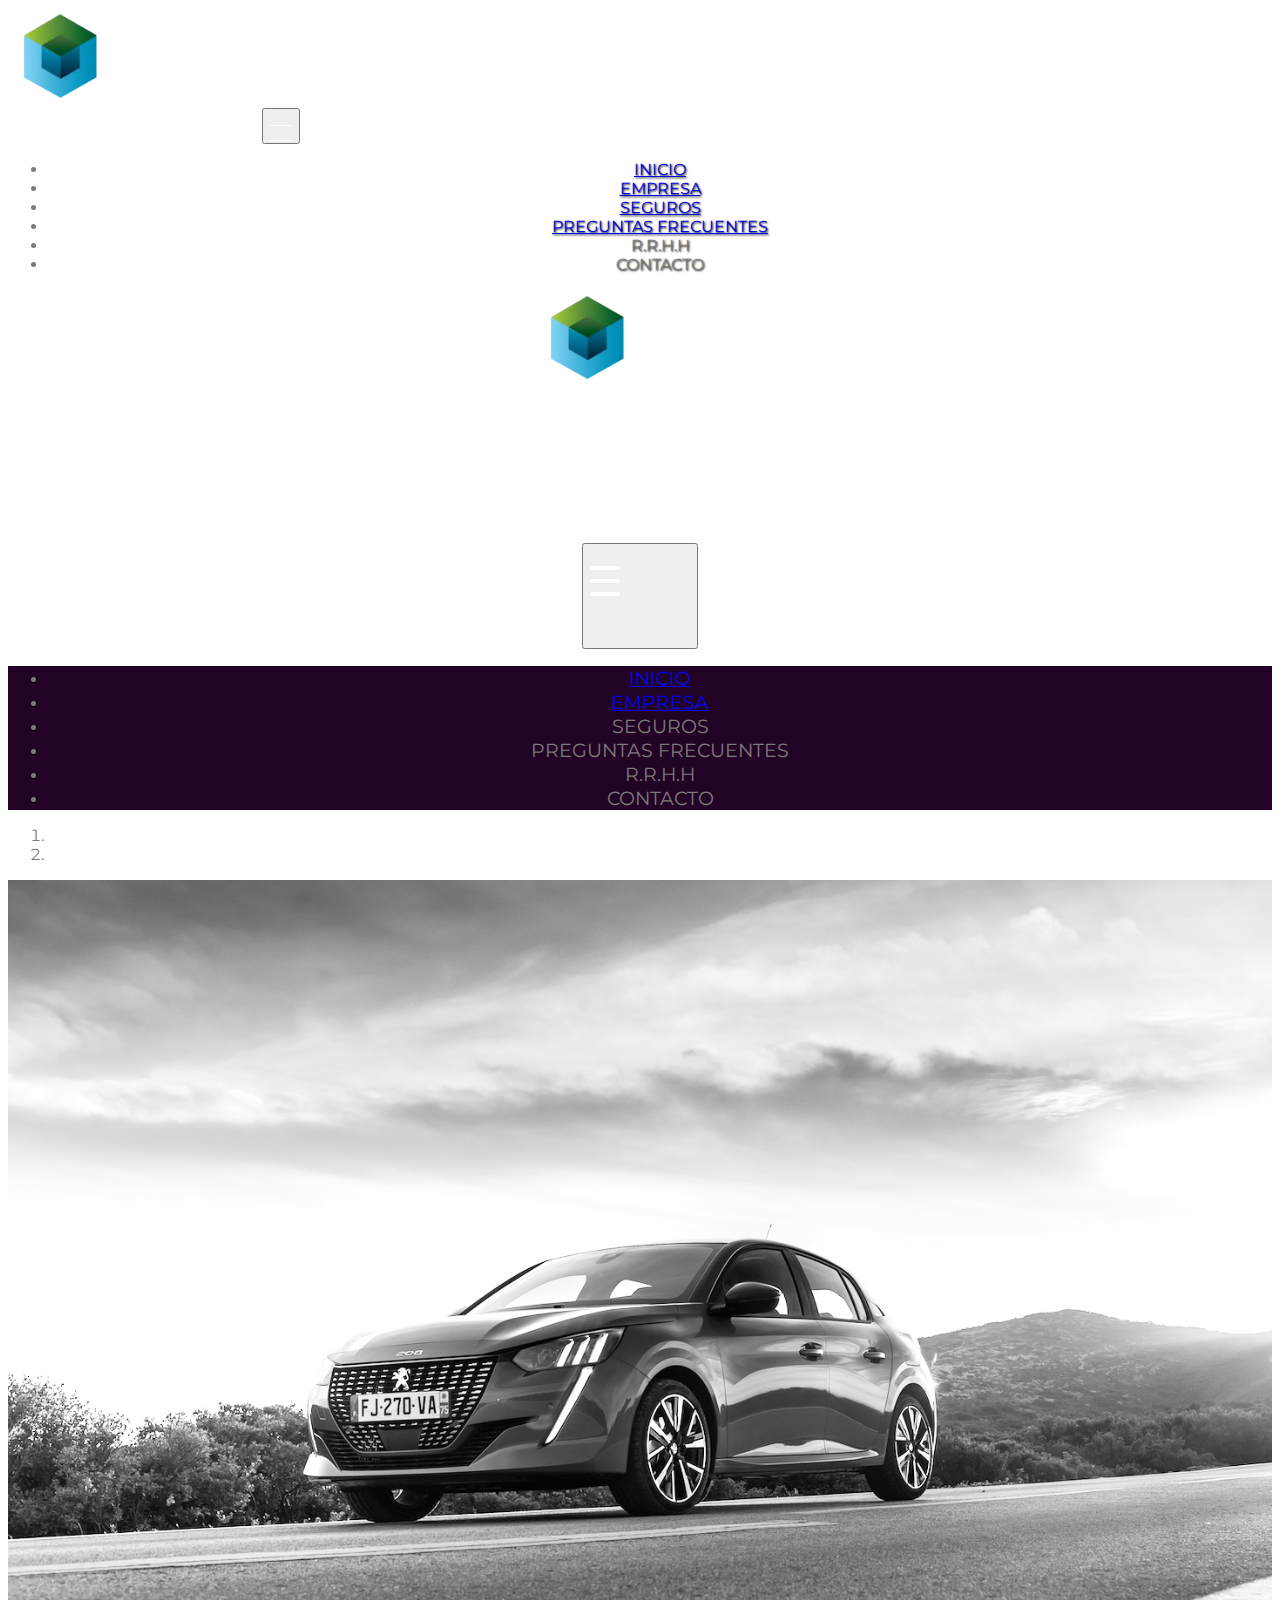
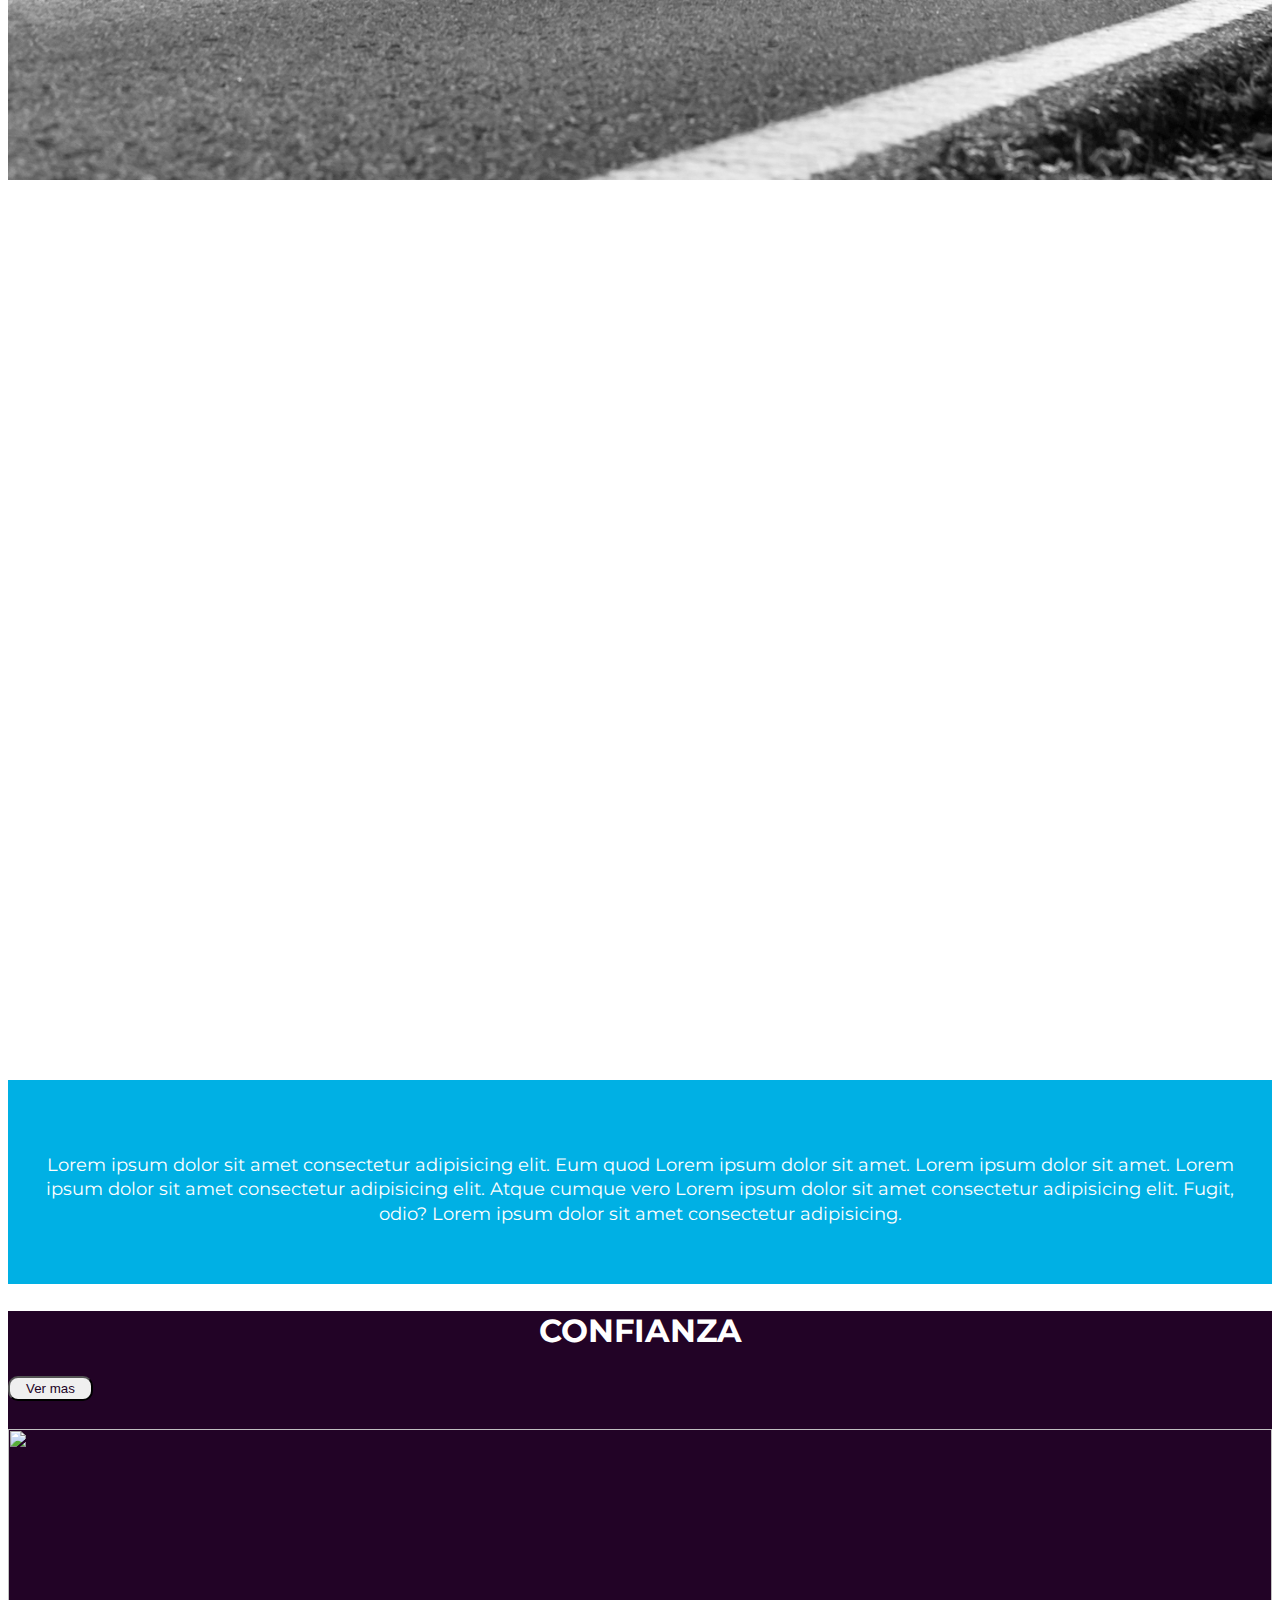
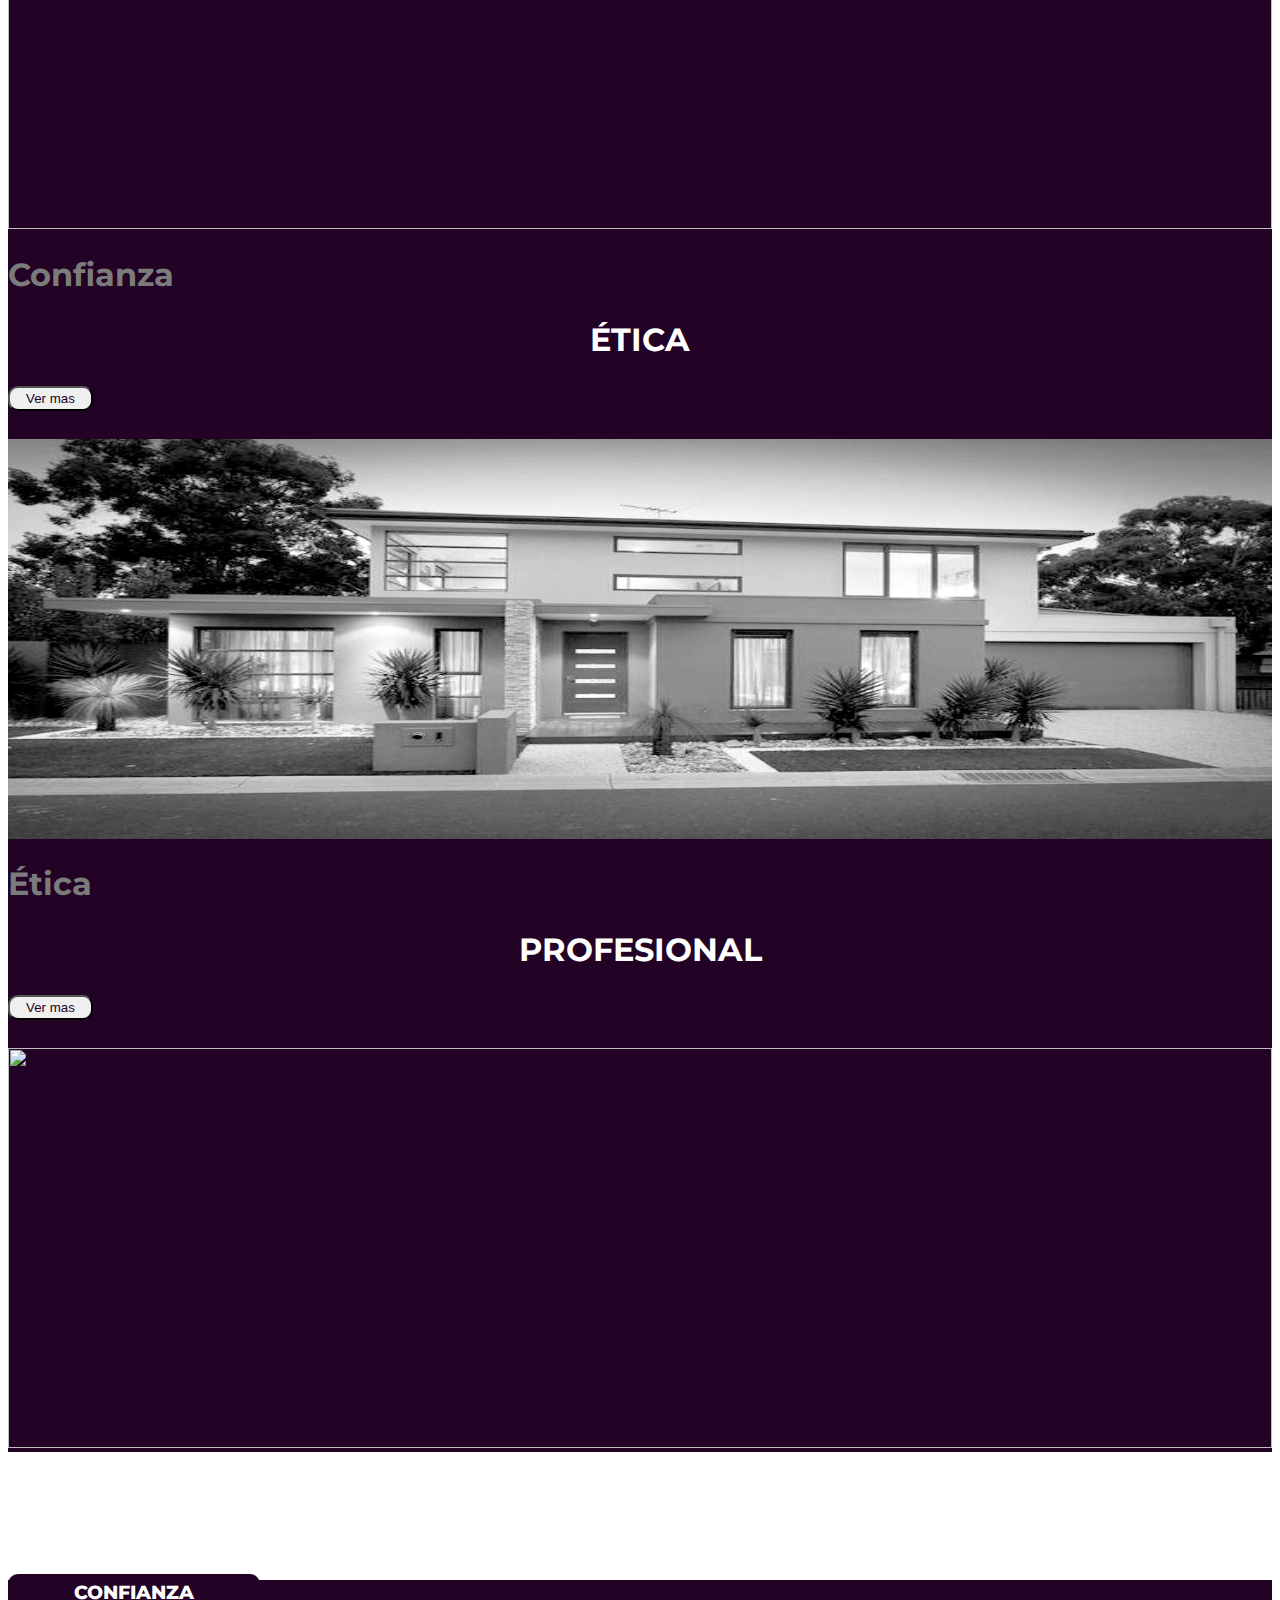
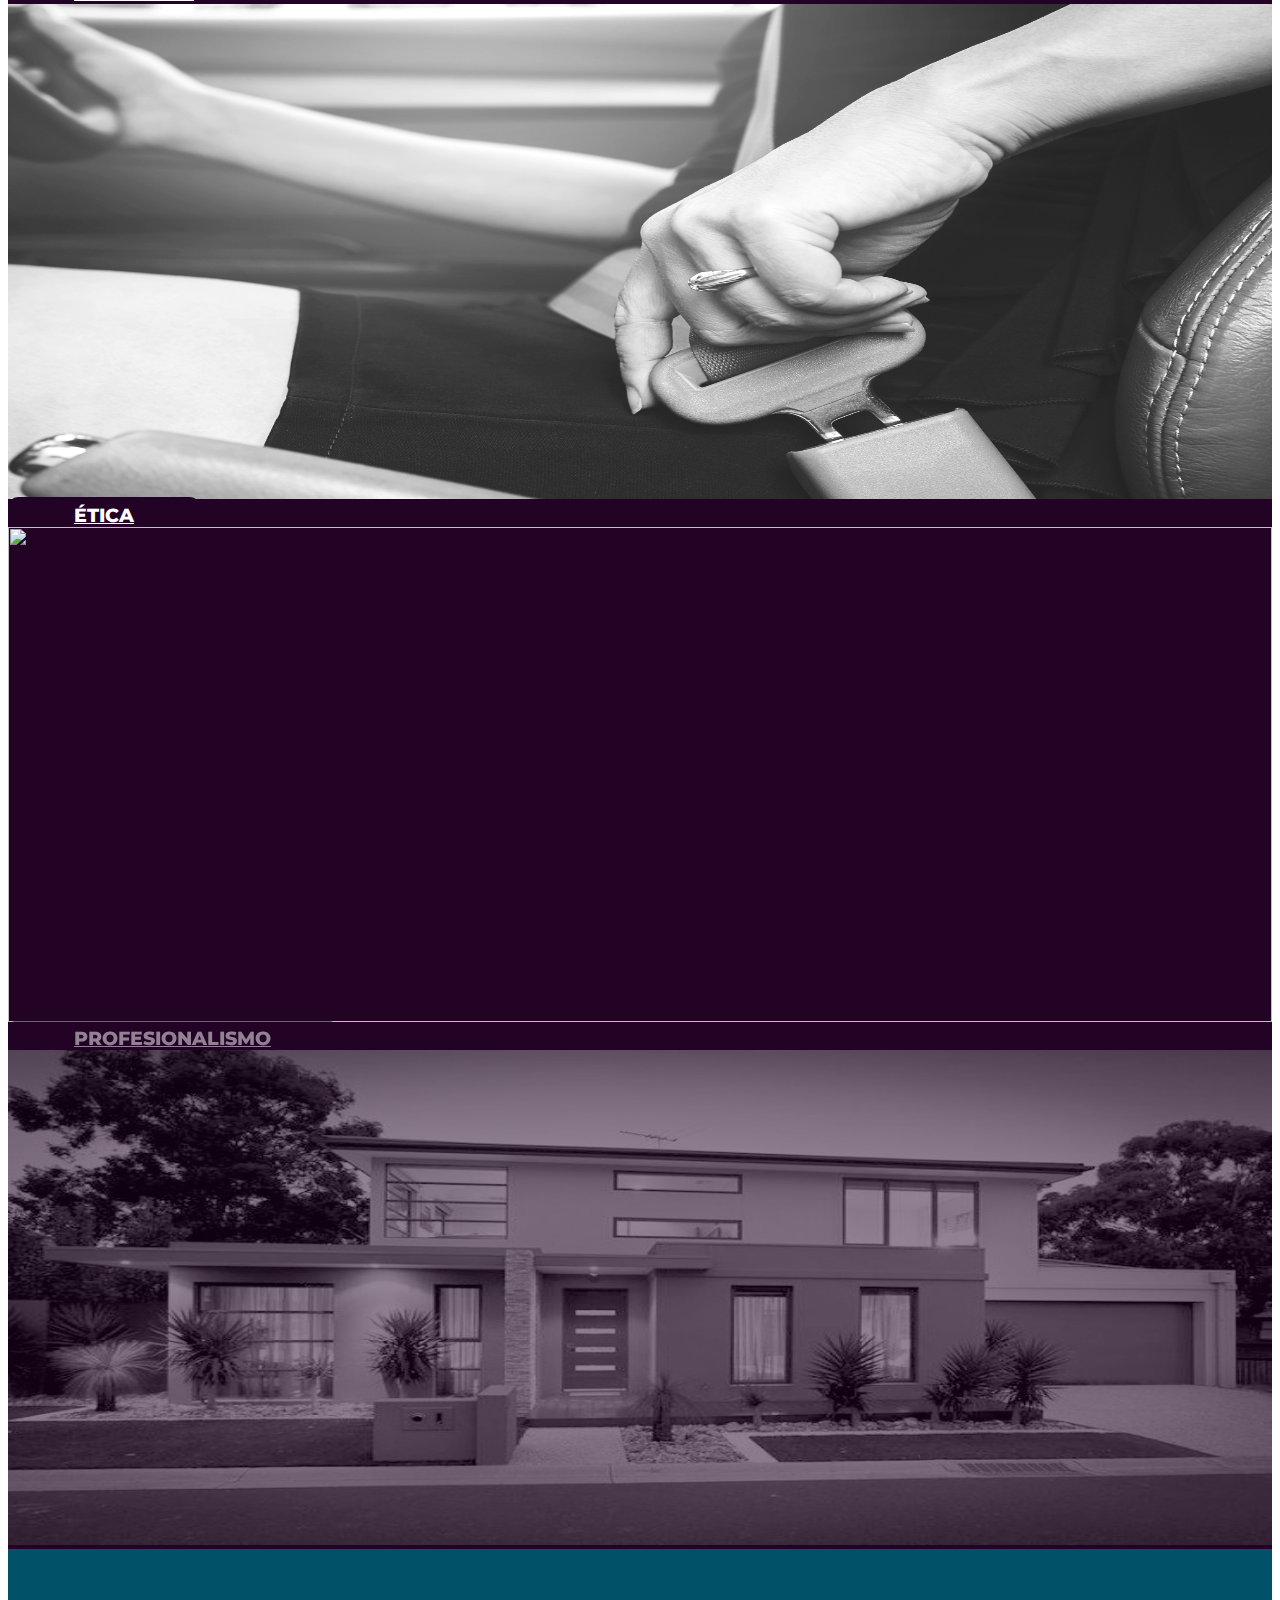
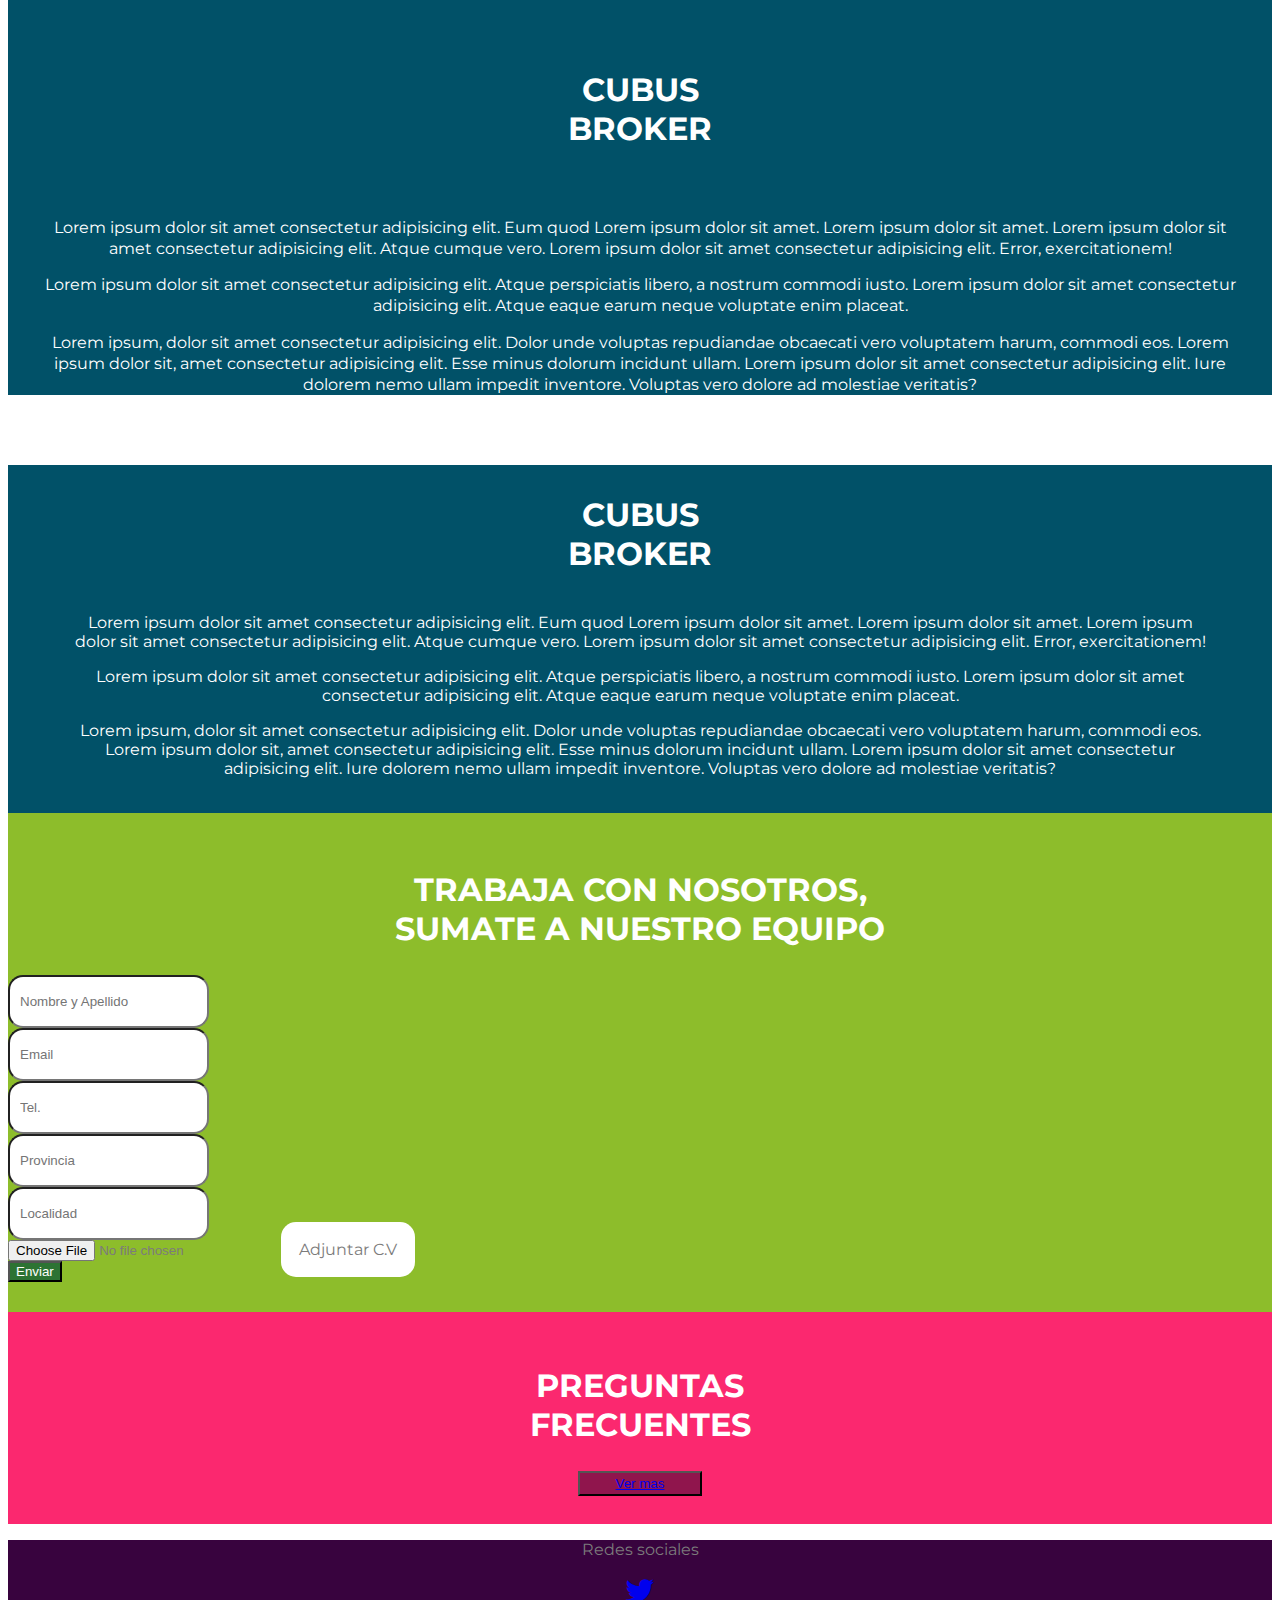
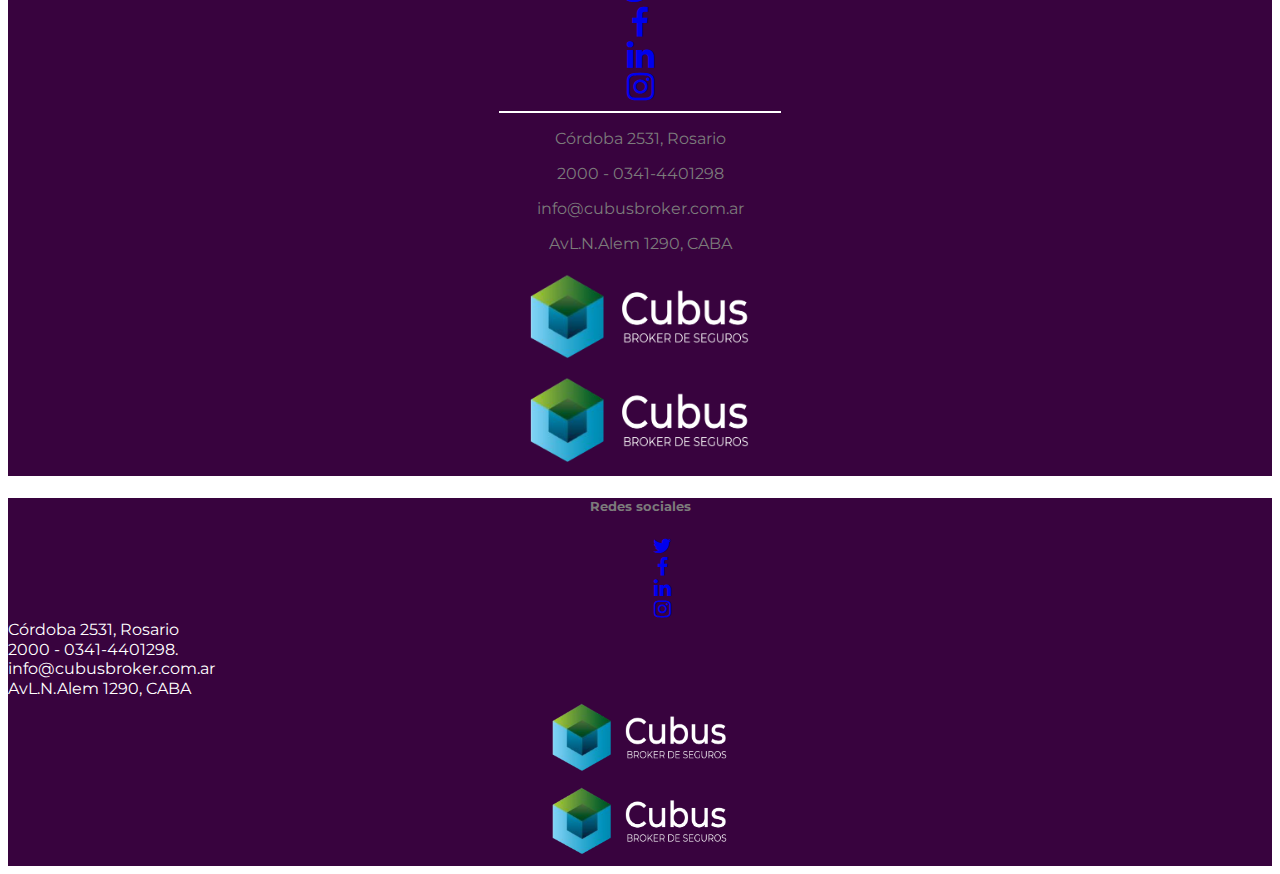
==== index.html @ dfbda217 "cubus index" ====
<!DOCTYPE html>
<html lang="en">

  <head>
    <meta charset="UTF-8" />
    <meta name="viewport" content="width=device-width, initial-scale=1.0" />
    <link rel="stylesheet" href="//stackpath.bootstrapcdn.com/font-awesome/4.7.0/css/font-awesome.min.css" />
    <link rel="stylesheet" href="https://stackpath.bootstrapcdn.com/bootstrap/4.1.1/css/bootstrap.min.css"
      integrity="sha384-WskhaSGFgHYWDcbwN70/dfYBj47jz9qbsMId/iRN3ewGhXQFZCSftd1LZCfmhktB" crossorigin="anonymous" />
    <link rel="stylesheet" href="webroot/css/style.min.css" />
    <link rel="stylesheet" href="webroot/css/mixin.min.css" />

    <link
      href="https://fonts.googleapis.com/css2?family=Montserrat:ital,wght@0,300;0,400;0,600;0,700;0,900;1,400;1,600;1,800&display=swap"
      rel="stylesheet" />
  </head>

  <body>
    <nav class="navbar navbar-expand-md fixed-top px-md-5 d-md-block d-none footer-transparente" id="menu">
      <div class="container-fluid">
        <div class="row justify-content-center align-items-center w-100">
          <div class="col-12 text-center">


            <!-- <ul class="nav navbar-nav mx-auto mt-5 item1"> -->
            <!-- <a class="navbar-brand" href="#"> -->
            <img src="img/logo-mobile.png" class="img-fluid" alt="" style="width: 250px;" />
            <!-- ?= $this->Html->image('logo-mobile.png', ['class' => "img-fluid d-md-block", 'style' => 'width: 250px;']) ?> -->
            <!-- </a> -->
            <!-- </ul> -->

            <!-- <button class="navbar-toggler ml-auto" type="button" data-toggle="collapse"
                    data-target="#navbarSupportedContent" aria-controls="navbarSupportedContent" aria-expanded="false"
                    aria-label="Toggle navigation">
                    <span class="animated-icon1 spanNav text-white">___<br />
                        ___</span>
                </button> -->

            <button class="navbar-toggler mr-auto" type="button" data-toggle="collapse"
              data-target="#navbarSupportedContent" aria-controls="navbarSupportedContent" aria-expanded="false"
              aria-label="Toggle navigation">
              <span class="animated-icon1 spanNav">___<br />
                ___</span>
            </button>

            <div class="collapse navbar-collapse" id="navbarSupportedContent">
              <ul class="navbar-nav text-black mx-auto">
                <li class="nav-item">
                  <a class="nav-link text-white ml-3" href="index.html">INICIO <span></span></a>
                </li>
                <li class="nav-item">
                  <a class="nav-link text-white ml-3" href="#">EMPRESA</a>
                </li>
                <li class="nav-item">
                  <a class="nav-link text-white ml-3" href="seguros.html">SEGUROS</a>
                </li>
                <li class="nav-item">
                  <a class="nav-link text-white ml-3" href="pFrecuentes.html">PREGUNTAS FRECUENTES</a>
                </li>
                <li class="nav-item">
                  <a class="nav-link text-white ml-3">R.R.H.H</a>
                </li>
                <li class="nav-item">
                  <a class="nav-link text-white ml-3">CONTACTO</a>
                </li>
              </ul>
            </div>
          </div>
        </div>
      </div>
    </nav>

    <!-- nav mobile -->
    <nav class="navbar navbar-expand-md fixed-top navBarra navItem1 footerVioleta px-md-5 pt-0 d-md-none d-block">
      <div class="container-fluid cianColor py-4">
        <ul class="nav navbar-nav mx-auto mt-5 item1">
          <!-- <ul class="nav navbar-nav mx-auto mt-5 item1"> -->
          <a class="navbar-brand" href="#">
            <img src="img/logo-mobile.png" class="img-fluid" alt="" style="width: 250px;" />
            <!-- ?= $this->Html->image('logo-mobile.png', ['class' => "img-fluid d-md-block", 'style' => 'width: 250px;']) ?> -->
          </a>
        </ul>

        <div class="navbar navbar-expand-sm fixed-top test navBarra test navItem2">
          <button class="navbar-toggler mr-auto" type="button" data-toggle="collapse"
            data-target="#navbarSupportedContent" aria-controls="navbarSupportedContent" aria-expanded="false"
            aria-label="Toggle navigation">
            <div id="nav-icon1">
              <!-- cada span representa una linea -->
              <span></span>
              <span></span>
              <span></span>
            </div>
          </button>

          <div class="collapse navbar-collapse" id="navbarSupportedContent" style="background: #220326;">
            <ul class="navbar-nav ml-auto text-black">
              <li class="nav-item">
                <a class="nav-link text-white ml-3" href="index.html">INICIO <span></span></a>
              </li>
              <li class="nav-item">
                <a class="nav-link text-white ml-3" href="#">EMPRESA</a>
              </li>
              <li class="nav-item">
                <a class="nav-link text-white ml-3">SEGUROS</a>
              </li>
              <li class="nav-item">
                <a class="nav-link text-white ml-3">PREGUNTAS FRECUENTES</a>
              </li>
              <li class="nav-item">
                <a class="nav-link text-white ml-3">R.R.H.H</a>
              </li>
              <li class="nav-item">
                <a class="nav-link text-white ml-3">CONTACTO</a>
              </li>
            </ul>
          </div>
        </div>
      </div>
    </nav>

    <!-- SLIDER DESKTOP -->
    <header class="d-none d-md-block">
      <div id="carouselExampleIndicators" class="carousel slide" data-ride="carousel">
        <ol class="carousel-indicators">
          <li data-target="#carouselExampleIndicators" data-slide-to="0" class="active"></li>
          <li data-target="#carouselExampleIndicators" data-slide-to="1"></li>
          <!-- <li data-target="#carouselExampleIndicators" data-slide-to="2"></li> -->
        </ol>
        <div class="carousel-inner" role="listbox">
          <div class="carousel-item active" style="background-image: url('img/auto.jpg');">
            <!-- <div class="carousel-caption d-none d-md-block">
                            <h2 class="display-4">titular</h2>
                            <p class="lead">descripcion slide</p>
                        </div> -->
          </div>

          <div class="carousel-item" style="background-image: url('img/livingDeskAzul.jpg');">
            <!-- style="background-image: url('https://source.unsplash.com/bF2vsubyHcQ/1920x1080')"> -->
          </div>

          <!-- tercer slide img 
                        <div class="carousel-item"
                        style="background-image: url('https://source.unsplash.com/szFUQoyvrxM/1920x1080')">
                        <div class="carousel-caption d-none d-md-block">
                            <h2 class="display-4">Third Slide</h2>
                            <p class="lead">This is a description for the third slide.</p>
                        </div>
                    </div> -->
        </div>
        <a class="carousel-control-prev" href="#carouselExampleIndicators" role="button" data-slide="prev">
          <span class="carousel-control-prev-icon" aria-hidden="true"></span>
          <span class="sr-only">Previous</span>
        </a>
        <a class="carousel-control-next" href="#carouselExampleIndicators" role="button" data-slide="next">
          <span class="carousel-control-next-icon" aria-hidden="true"></span>
          <span class="sr-only">Next</span>
        </a>
      </div>
    </header>

    <!-- seccion texto 1 -->
    <section class="seccionTexto">
      <div class="container px-0">
        <div class="col-12 px-0 text-center margTextMob">
          <p class="">
            Lorem ipsum dolor sit amet consectetur adipisicing elit. Eum quod
            Lorem ipsum dolor sit amet. Lorem ipsum dolor sit amet. Lorem ipsum
            dolor sit amet consectetur adipisicing elit. Atque cumque vero Lorem
            ipsum dolor sit amet consectetur adipisicing elit. Fugit, odio?
            Lorem ipsum dolor sit amet consectetur adipisicing.
          </p>
        </div>
      </div>
    </section>

    <!-- PURPLE SECTION MOBILE-->
    <div class="seccionVioleta pt-0 d-block d-md-none accordion md-accordion accordion-1" id="accordionEx23"
      role="tablist">
      <div class="card">
        <div class="card-header text-center" role="tab" id="heading96" style="background: #220326;">
          <!-- <h5 class="text-uppercase mb-0 py-1"> -->
          <h2>Confianza</h2>
          <button class="btn text-white violetBtnM" data-toggle="collapse" href="#collapse96" aria-expanded="true"
            aria-controls="collapse96">
            Ver mas
          </button>
        </div>
        <div id="collapse96" class="collapse" role="tabpanel" aria-labelledby="heading96" data-parent="#accordionEx23"
          style="background: #220326;">
          <div class="card-body px-0 py-0">
            <div class="col-12 col-md-4 px-0 d-flex align-items-center d-md-none">
              <img src="img/familiaDeskt.jpg" class="img-fluid imgPurple" alt="" style="height: 400px;" />
              <h1 class="w-100 position-absolute text-white text-center">
                Confianza
              </h1>
              <!-- <div class="w-100 position-absolute text-white text-center">
                <p class="textoImgMobile">
                  Lorem ipsum dolor, sit amet consectetur adipisicing jwdidw
                  wd2a.
                </p>
              </div> -->
            </div>
          </div>
        </div>
      </div>
      <div class="card">
        <div class="card-header text-center" role="tab" id="heading97" style="background: #220326;">
          <h2>Ética</h2>
          <button class="btn text-white violetBtnM" data-toggle="collapse" href="#collapse97" aria-expanded="true"
            aria-controls="collapse97">
            Ver mas
          </button>
        </div>
        <div id="collapse97" class="collapse" role="tabpanel" aria-labelledby="heading97" data-parent="#accordionEx23">
          <div class="card-body px-0 py-0">
            <div class="col-12 col-md-4 px-0 d-flex align-items-center d-md-none">
              <img src="img/eticaDeskt.jpg" class="img-fluid imgPurple" alt="" style="height: 400px;" />
              <h1 class="w-100 position-absolute text-white text-center">
                Ética
              </h1>
              <!-- <div class="w-100 position-absolute text-white text-center">
                <p class="textoImgMobile">
                  Lorem ipsum dolor, sit amet consectetur adipisicing jwdidw
                  wd2a.
                </p>
              </div> -->
            </div>
          </div>
        </div>
      </div>

      <div class="card">
        <div class="card-header text-center" role="tab" id="heading98" style="background: #220326;">
          <h2>Profesional</h2>
          <button class="btn text-white violetBtnM" data-toggle="collapse" href="#collapse98" aria-expanded="true"
            aria-controls="collapse96">
            Ver mas
          </button>
        </div>
        <div id="collapse98" class="collapse" role="tabpanel" aria-labelledby="heading98" data-parent="#accordionEx23"
          style="background: #220326;">
          <div class="card-body px-0 py-0">
            <div class="col-12 col-md-4 px-0 d-flex align-items-center d-md-none">
              <img src="img/livingDeskAzul.jpg" class="img-fluid imgPurple" alt="" style="height: 400px;" />
              <!-- <h1 class="w-100 position-absolute text-center">
                                CUBUS <br>BROKER
                            </h1> -->
            </div>
          </div>
        </div>
      </div>
    </div>
    <!--Accordion wrapper-->


    <!-- empieza aca-->
    <section class="seccionVioleta d-md-block d-none mx-0 px-md-0 pt-md-0 pt-0 pb-0 accordion md-accordion accordion-1"
      style="margin-top: 128px;" id="accordionEx123" role="tablist">
      <div class="container-fluid">
        <div class="row mx-0 px-0">
          <div class="col-12 col-md-12 px-0 text-center">
            <div class="row">
              <div class="col-md-4 px-0 d-flex align-items-center justify-content-center">
                <a class="btn violetBtn position-absolute my-auto boton" id="automotor" data-toggle="collapse"
                  href="#collapse19" aria-expanded="true" aria-controls="collapse196">
                  Confianza
                </a>
                <!--col-md-6 para q el contenido no quede apretado y alargado -->
                <div class="col-md-6 d-flex justify-content-center align-items-center position-absolute"
                  style="z-index: 20000;">
                  <div class="text-white position-absolute" style="display: none;" id="automotorTexto">
                    <h2 class="mb-md-4 mb-3">Confianza</h2>
                    <div class="mb-md-2 mb-1">RESP CIVIL</div>
                    <div class="mb-md-2 mb-1">INCENDIO TOTAL Y/O PARCIAL</div>
                    <div class="mb-md-2 mb-1">ROBO</div>
                    <div class="mb-md-2 mb-1">DAÑOS TOTALES</div>
                    <div class="mb-md-2 mb-1">CONSEJOS</div>
                    <div class="mb-md-2 mb-1">ROBO</div>
                    <div class="mb-md-2 mb-1">DAÑOS TOTALES</div>
                    <div class="mb-md-4 mb-3">CONSEJOS</div>

                    <!-- BOTON MODAL -->
                    <button type="button" class="botonSeguros" data-toggle="modal" data-target="#exampleModal"
                      style="z-index: 200000!important;">Contactar
                      asesor</button>

                    <!-- MODAL -->
                    <div class="modal fade" id="exampleModal" style="margin-top: 7%;">
                      <div class="modal-dialog">
                        <div class="modal-content modales">
                          <div class="modal-header mx-auto">
                            <h2 class="">CONFIANZA</h2>
                            <!-- <h5 class="modal-title">AUTOMOTOR</h5> -->
                            <button class="close" data-dismiss="modal">
                              <span>&times;</span>
                            </button>
                          </div>
                          <div class="modal-body">
                            <form>
                              <div class="form-group">
                                <input type="text" class="form-control" placeholder="MARCA" />
                              </div>
                              <div class="form-group">
                                <input type="text" class="form-control" />
                              </div>
                              <div class="form-group">
                                <input type="text" class="form-control" />
                              </div>
                              <div class="form-group">
                                <input type="text" class="form-control" />
                              </div>
                              <div class="form-group">
                                <input type="text" class="form-control" />
                              </div>
                              <div class="form-group">
                                <input type="text" class="form-control" />
                              </div>
                            </form>
                          </div>
                          <div class="modal-footer d-flex justify-content-center mt-md-3">
                            <button class="segurosBtn">Enviar</button>
                          </div>
                        </div>
                      </div>
                    </div>
                  </div>
                </div>
                <img src="/img/cinturon.jpg" class="img-fluid imgPurple" id="automotorImg" />
              </div>


              <!-- segundo-->
              <div class="col-md-4 px-0 d-flex align-items-center justify-content-center">
                <a class="btn violetBtn position-absolute my-auto boton" id="familia" data-toggle="collapse"
                  href="#collapse19" aria-expanded="true" aria-controls="collapse1">
                  Ética
                </a>
                <!--Z-INDEX en el modal, para q no lo tapen el resto de paddings! -->
                <div class="col-md-6 d-flex justify-content-center align-items-center position-absolute"
                  style="z-index: 20000;">
                  <div class="text-white position-absolute" style="display: none;" id="familiaTexto">
                    <h2 class="mb-md-4 mb-3">Ética</h2>
                    <div class="mb-md-2 mb-1">RESP CIVIL</div>
                    <div class="mb-md-2 mb-1">INCENDIO TOTAL Y/O PARCIAL</div>
                    <div class="mb-md-2 mb-1">ROBO</div>
                    <div class="mb-md-2 mb-1">DAÑOS TOTALES</div>
                    <div class="mb-md-2 mb-1">CONSEJOS</div>
                    <div class="mb-md-2 mb-1">ROBO</div>
                    <div class="mb-md-2 mb-1">DAÑOS TOTALES</div>
                    <div class="mb-md-4 mb-3">CONSEJOS</div>

                    <!--LOS MODALES TIENEN QUE TENER DIFERENTES ID'S!!! -->
                    <button type="button" class="botonSeguros" data-toggle="modal" data-target="#exampleModal2"
                      style="z-index: 200000!important;">Contactar
                      asesor</button>

                    <div class="modal fade" id="exampleModal2" style="margin-top: 7%;">
                      <div class="modal-dialog">
                        <div class="modal-content modales">
                          <div class="modal-header mx-auto">
                            <h2 class="">Ética</h2>
                            <!-- <h5 class="modal-title">AUTOMOTOR</h5> -->
                            <button class="close" data-dismiss="modal">
                              <span>&times;</span>
                            </button>
                          </div>
                          <div class="modal-body">
                            <form>
                              <div class="form-group">
                                <input type="text" class="form-control" placeholder="MARCA" />
                              </div>
                              <div class="form-group">
                                <input type="text" class="form-control" />
                              </div>
                              <div class="form-group">
                                <input type="text" class="form-control" />
                              </div>
                              <div class="form-group">
                                <input type="text" class="form-control" />
                              </div>
                              <div class="form-group">
                                <input type="text" class="form-control" />
                              </div>
                              <div class="form-group">
                                <input type="text" class="form-control" />
                              </div>
                            </form>
                          </div>
                          <div class="modal-footer d-flex justify-content-center mt-md-3">
                            <button class="segurosBtn">Enviar</button>
                          </div>
                        </div>
                      </div>
                    </div>
                  </div>
                </div>
                <img src="/img/familiaDeskt.jpg" class="img-fluid imgPurple" id="familiaImg" />
              </div>


              <!-- tercero -->
              <div class="col-md-4 px-0 d-flex align-items-center justify-content-center overlay">
                <a class="btn violetBtn position-absolute my-auto boton" id="accidentes" data-toggle="collapse"
                  href="#collapse19" aria-expanded="true" aria-controls="collapse1">
                  Profesionalismo
                </a>
                <div class="col-md-6 d-flex justify-content-center align-items-center position-absolute"
                  style="z-index: 20000;">
                  <div class="text-white position-absolute" style="display: none;" id="accidentesTexto">
                    <h2 class="mb-md-4 mb-3">Profesionalismo</h2>
                    <div class="mb-md-2 mb-1">RESP CIVIL</div>
                    <div class="mb-md-2 mb-1">INCENDIO TOTAL Y/O PARCIAL</div>
                    <div class="mb-md-2 mb-1">ROBO</div>
                    <div class="mb-md-2 mb-1">DAÑOS TOTALES</div>
                    <div class="mb-md-2 mb-1">CONSEJOS</div>
                    <div class="mb-md-2 mb-1">ROBO</div>
                    <div class="mb-md-2 mb-1">DAÑOS TOTALES</div>
                    <div class="mb-md-4 mb-3">CONSEJOS</div>

                    <button type="button" class="botonSeguros" data-toggle="modal" data-target="#exampleModal3"
                      style="z-index: 200000!important;">Contactar
                      asesor</button>

                    <div class="modal fade" id="exampleModal3" style="margin-top: 7%;">
                      <div class="modal-dialog">
                        <div class="modal-content modales">
                          <div class="modal-header mx-auto">
                            <h2 class="">PROFESIONALISMO</h2>
                            <!-- <h5 class="modal-title">AUTOMOTOR</h5> -->
                            <button class="close" data-dismiss="modal">
                              <span>&times;</span>
                            </button>
                          </div>
                          <div class="modal-body">
                            <form>
                              <div class="form-group">
                                <input type="text" class="form-control" placeholder="MARCA" />
                              </div>
                              <div class="form-group">
                                <input type="text" class="form-control" />
                              </div>
                              <div class="form-group">
                                <input type="text" class="form-control" />
                              </div>
                              <div class="form-group">
                                <input type="text" class="form-control" />
                              </div>
                              <div class="form-group">
                                <input type="text" class="form-control" />
                              </div>
                              <div class="form-group">
                                <input type="text" class="form-control" />
                              </div>
                            </form>
                          </div>
                          <div class="modal-footer d-flex justify-content-center mt-md-3">
                            <button class="segurosBtn">Enviar</button>
                          </div>
                        </div>
                      </div>
                    </div>
                  </div>
                </div>
                <img src="/img/eticaDeskt.jpg" class="img-fluid imgPurple" id="accidentesImg" />
              </div>
            </div>
          </div>
        </div>
      </div>
    </section>



    <!-- seccion texto2 mobile-->
    <section class="seccionTextoDos d-block d-md-none" style="padding-top: 0;">
      <div class="container-fluid px-0">
        <div class="row">
          <div class="col-12 px-0 pt-0 imgTextoDos">
            <img src="img/pcDeskt.jpg" class="img-fluid" alt="" />
          </div>
          <div class="col-12 text-center mt-4">
            <h1 class="text-center">CUBUS <br />BROKER</h1>
          </div>
          <div class="text-center margTextMob line-height">
            <p class="">
              Lorem ipsum dolor sit amet consectetur adipisicing elit. Eum quod
              Lorem ipsum dolor sit amet. Lorem ipsum dolor sit amet. Lorem
              ipsum dolor sit amet consectetur adipisicing elit. Atque cumque
              vero. Lorem ipsum dolor sit amet consectetur adipisicing elit.
              Error, exercitationem!
            </p>
            <p>
              Lorem ipsum dolor sit amet consectetur adipisicing elit. Atque
              perspiciatis libero, a nostrum commodi iusto. Lorem ipsum dolor
              sit amet consectetur adipisicing elit. Atque eaque earum neque
              voluptate enim placeat.
            </p>
            <p>
              Lorem ipsum, dolor sit amet consectetur adipisicing elit. Dolor
              unde voluptas repudiandae obcaecati vero voluptatem harum, commodi
              eos. Lorem ipsum dolor sit, amet consectetur adipisicing elit.
              Esse minus dolorum incidunt ullam. Lorem ipsum dolor sit amet
              consectetur adipisicing elit. Iure dolorem nemo ullam impedit
              inventore. Voluptas vero dolore ad molestiae veritatis?
            </p>
          </div>
        </div>
      </div>
    </section>

    <!-- seccion texto2 desktop-->
    <section class="seccionTextoDos d-none d-md-block">
      <div class="container-fluid">
        <div class="row">
          <div class="col-12 col-md-12">
            <div class="row align-items-center">
              <div class="col-md-6 text-center">
                <h1 class="cianColor" style="padding-top: 30px; margin-bottom: 0;">CUBUS <br />BROKER</h1>
                <div class="text-center margText">
                  <p class="" style="margin-top: 40px;">
                    Lorem ipsum dolor sit amet consectetur adipisicing elit. Eum
                    quod Lorem ipsum dolor sit amet. Lorem ipsum dolor sit amet.
                    Lorem ipsum dolor sit amet consectetur adipisicing elit.
                    Atque cumque vero. Lorem ipsum dolor sit amet consectetur
                    adipisicing elit. Error, exercitationem!
                  </p>
                  <p>
                    Lorem ipsum dolor sit amet consectetur adipisicing elit.
                    Atque perspiciatis libero, a nostrum commodi iusto. Lorem
                    ipsum dolor sit amet consectetur adipisicing elit. Atque
                    eaque earum neque voluptate enim placeat.
                  </p>
                  <p>
                    Lorem ipsum, dolor sit amet consectetur adipisicing elit.
                    Dolor unde voluptas repudiandae obcaecati vero voluptatem
                    harum, commodi eos. Lorem ipsum dolor sit, amet consectetur
                    adipisicing elit. Esse minus dolorum incidunt ullam. Lorem
                    ipsum dolor sit amet consectetur adipisicing elit. Iure
                    dolorem nemo ullam impedit inventore. Voluptas vero dolore
                    ad molestiae veritatis?
                  </p>
                </div>
              </div>
              <div class="col-md-6 px-0">
                <img src="img/pcDeskt.jpg" class="img-fluid" alt="" />
              </div>
            </div>
          </div>
        </div>
      </div>
    </section>

    <!-- FORM -->
    <section class="formulario">
      <div class="container">
        <div class="row">
          <div class="col-12 col-md-12 pt-md-5">
            <h2 class="pb-3 my-md-4 my-4">
              Trabaja con nosotros, <br />sumate a nuestro equipo
            </h2>
          </div>

          <div class="col-12 col-sm-12">
            <form action="#" method="post">
              <div class="row justify-content-center">
                <div class="col-md-4 form-group">
                  <label for="name" class="sr-only"></label>
                  <input type="text" id="name" class="form-control" placeholder="Nombre y Apellido" />
                </div>
                <div class="col-md-4 form-group">
                  <label for="phone" class="sr-only"></label>
                  <input type="text" id="phone" class="form-control" placeholder="Email" />
                </div>
              </div>
              <div class="row justify-content-center">
                <div class="col-md-4 form-group">
                  <label for="name" class="sr-only"></label>
                  <input type="text" id="name" class="form-control" placeholder="Tel." />
                </div>
                <div class="col-md-4 form-group">
                  <label for="phone" class="sr-only d-md-block"></label>
                  <input type="text" id="phone" class="form-control" placeholder="Provincia" />
                </div>
              </div>
              <div class="row justify-content-center">
                <div class="col-md-4 form-group">
                  <label for="name" class="sr-only"></label>
                  <input type="text" id="name" class="form-control" placeholder="Localidad" />
                </div>
                <!-- <div class="col-md-4 form-group">
                                    <label for="phone" class="sr-only">Adjuntar C.V</label>
                                    <input type="text" id="phone" class="form-control" placeholder="Teléfono">
                                </div> -->
                <div class="col-md-4 custom-file" style="width: 90%;">
                  <input type="file" class="custom-file-input" id="customFile" />
                  <label class="custom-file-label" for="customFile">
                    <span class="pt-md-3">Adjuntar C.V</span>
                  </label>
                </div>
              </div>
            </form>

            <div class="text-center mt-1">
              <button type="submit" class="btn verdeBtn btnHover" id="demo" value="send">
                Enviar
              </button>
            </div>
          </div>
        </div>
      </div>
    </section>

    <!-- Seccion rosa -->
    <section class="seccionRosa">
      <div class="container-fluid px-0">
        <div class="col-12 col-md-12 px-0 py-md-3 my-md-0">
          <h2 class="pb-4">Preguntas <br class="d-md-none" />Frecuentes</h2>
          <div class="text-center mt-1">
            <button type="submit" class="btn btnHover" id="demo" value="send">
              <a class="text-white" href="pFrecuentes.html">Ver mas</a>
            </button>
          </div>
        </div>
      </div>
    </section>

    <!-- Footer-->
    <footer class="footerVioleta d-md-none d-block">
      <div class="container-fluid">
        <div class="row">
          <div class="col-12 col-md-12">
            <p>Redes sociales</p>
            <div class="d-flex justify-content-center">
              <div class="text-center">
                <a href="#" class="text-white">
                  <i class="fa fa-twitter fa-2x"></i>
                </a>
              </div>
              <div class="text-center ml-1">
                <a href="#" class="text-white">
                  <i class="fa fa-facebook fa-2x"></i>
                </a>
              </div>
              <div class="text-center ml-2">
                <a href="#" class="text-white">
                  <i class="fa fa-linkedin fa-2x"></i>
                </a>
              </div>
              <div class="text-center ml-2">
                <a href="#" class="text-white">
                  <i class="fa fa-instagram fa-2x"></i>
                </a>
              </div>
            </div>
          </div>
        </div>
        <hr class="" style="border: 1px white solid; width: 280px;" />
        <div class="row">
          <div class="col-12">
            <p class="margRedes">Córdoba 2531, Rosario</p>
            <p class="margRedes">2000 - 0341-4401298</p>
            <p class="margRedes">info@cubusbroker.com.ar</p>
            <p class="margRedes">AvL.N.Alem 1290, CABA</p>
          </div>
        </div>
        <div class="row mt-3">
          <div class="col-12">
            <div class="row">
              <div class="col-5 ml-4">
                <div>
                  <img src="img/logo-mobile.png" class="img-fluid" style="width: 250px;" />
                </div>
              </div>
              <div class="col-5">
                <div class="">
                  <img src="img/logo-mobile.png" class="img-fluid" style="width: 250px;" />
                </div>
              </div>
            </div>
          </div>
        </div>
      </div>
    </footer>

    <!-- footer desktop -->
    <footer class="footerVioleta d-md-block d-none" id="menu">
      <div class="container-fluid">
        <div class="row">
          <div class="col-12 col-md-12 py-md-4">
            <div class="row align-items-center">
              <div class="col-md-4 order-2 text-center">
                <div class="row ">
                  <div class="col-12 col-md-5 ml-md-5">

                    <h5 class="text-white mx-auto">Redes sociales</h5>
                    <div class="d-flex justify-content-between" style="margin-left: 45px;">
                      <div class="text-center mr-md-2">
                        <a href="#" class="text-white">
                          <i class="fa fa-twitter fa-2x"></i>
                        </a>
                      </div>
                      <div class="text-center mr-md-2">
                        <a href="#" class="text-white">
                          <i class="fa fa-facebook fa-2x"></i>
                        </a>
                      </div>
                      <div class="text-center mr-md-2">
                        <a href="#" class="text-white">
                          <i class="fa fa-linkedin fa-2x"></i>
                        </a>
                      </div>
                      <div class="text-center mr-md-5">
                        <a href="#" class="text-white">
                          <i class="fa fa-instagram fa-3x"></i>
                        </a>
                      </div>
                    </div>
                  </div>
                </div>
              </div>

              <div class="col-md-4 order-1 ml-md-5">
                <span class="margRedes">Córdoba 2531, Rosario</span>
                <span class="margRedes">
                  2000 - 0341-4401298. <br>
                  info@cubusbroker.com.ar
                </span>
                <span class="margRedes">AvL.N.Alem 1290, CABA</span>
              </div>

              <div class="col-md-3 d-flex order-3">
                <div>
                  <img src="img/logo-mobile.png" class="img-fluid" style="width: 200px;" />
                </div>
                <div class="">
                  <img src="img/logo-mobile.png" class="img-fluid" style="width: 200px;" />
                </div>
              </div>
            </div>
          </div>
        </div>
      </div>
    </footer>

    <!-- JS SCRIPTS -->
    <script src="https://code.jquery.com/jquery-3.5.1.slim.min.js"
      integrity="sha384-DfXdz2htPH0lsSSs5nCTpuj/zy4C+OGpamoFVy38MVBnE+IbbVYUew+OrCXaRkfj" crossorigin="anonymous">
    </script>
    <script src="https://cdn.jsdelivr.net/npm/popper.js@1.16.0/dist/umd/popper.min.js"
      integrity="sha384-Q6E9RHvbIyZFJoft+2mJbHaEWldlvI9IOYy5n3zV9zzTtmI3UksdQRVvoxMfooAo" crossorigin="anonymous">
    </script>
    <script src="https://stackpath.bootstrapcdn.com/bootstrap/4.5.0/js/bootstrap.min.js"
      integrity="sha384-OgVRvuATP1z7JjHLkuOU7Xw704+h835Lr+6QL9UvYjZE3Ipu6Tp75j7Bh/kR0JKI" crossorigin="anonymous">
    </script>

    <script>
      $(document).ready(function () {
        $('.boton#automotor').click(function () {
          $('#automotorImg').addClass('overlay');
          $(this).hide();
          $('#automotorTexto').show();
        })
        $('.boton#familia').click(function () {
          $('#familiaImg').addClass('overlay');
          $(this).hide();
          $('#familiaTexto').show();
        })
        $('.boton#automotor').click(function () {
          $('#automotorImg').addClass('overlay');
          $(this).hide();
          $('#automotorTexto').show();
        })
      })
    </script>

    <script src="main.js"></script>
  </body>

</html>
---- webroot/css/style.min.css ----
body{color:#7C7B7B !important;font-family:'Montserrat', sans-serif}body h2{color:white;font-size:2rem;text-align:center;font-weight:700;text-transform:uppercase}body h3{color:white;font-weight:700;text-transform:uppercase}.carousel-item{height:100vh;min-height:350px;background:no-repeat center center scroll;background-size:cover}.modales{background-color:lightgray !important;border-radius:75px !important;padding:50px 60px}.modales h2{color:#38033E;font-weight:900}.modales .segurosBtn{background:#38033E;border-radius:15px;color:white !important;padding:12px 65px;font-weight:500;text-transform:uppercase;font-size:0.8rem}.modales input{border-radius:10px;border:1px solid gray;padding:10px 35px}@media (max-width: 720px){.modales{padding:50px 23px}.modales h2{font-weight:800;font-size:25px}.modales .modal-content{width:97%}}.seccionAzul{width:100%}.seccionAzul h2{margin-top:170px;font-weight:900;text-transform:uppercase;font-size:2.3rem}.seccionAzul .btnAzul{margin-top:20px;padding:13px 27px;background-color:#015168;border-radius:23px;color:white;border:none}@media (max-width: 720px){h2{font-weight:400;margin-top:120px !important}.modal-content{width:97%}}.overlayAzul{position:relative;width:100%;height:100%;top:0;left:0;right:0;bottom:0;background-color:#00B0E4;opacity:.5 !important}.verdeBtn{background:#2D7333 !important;color:white}.btnHover:hover{background:#220326 !important}.verdeBtnContacto{background:#2D7333 !important;padding:5px 25px;color:white;border-radius:10px;margin-left:330px}@media (max-width: 700px){.verdeBtnContacto{margin-left:210px}}.botonSeguros{padding:10px 13px;color:#38033E;border-radius:20px;text-transform:uppercase;font-weight:700;font-size:0.8rem;border:none}.seccionRosa{padding:28px 0;text-align:center}.footerVioleta{padding:28px 0;text-align:center}.pFrecuentes{margin-top:155px;margin-bottom:-60px;padding:150px 0;background:#e2dddd}.pFrecuentes h1{color:#8DBD2B;margin:80px 0 30px 0;text-transform:uppercase;font-weight:800}.pFrecuentes .icono{background:#8DBD2B;color:white;padding:10px 15px}.pFrecuentes .icono:hover{background:#220326}.modales{background-color:lightgray !important;border-radius:27px;text-align:left}.seccionTexto{padding:55px 15px 40px 15px !important;line-height:1.4em;font-size:1.1rem;background:#00B0E4;color:white;text-align:center;margin-bottom:0}@media (max-width: 728px){.seccionTexto{background:#38033E;margin-top:70px}.seccionTexto p{margin-top:80px}.seccionTexto .line-height{line-height:0.9rem}}.seccionTextoDos{background:#015168 !important;text-align:center;color:white}.seccionTextoDos h1{margin-bottom:10px;padding-top:80px;font-weight:700}.seccionTextoDos .margText{margin:0 65px}.seccionTextoDos .margTextMob{margin:70px 25px}.seccionTextoDos .line-height{line-height:1.3rem}@media (max-width: 728px){.seccionTextoDos{padding:65px 15px 45px 15px}}.textoImgMobile{margin-top:120px !important}.footerVioleta{padding:0px !important;background:#38033E}.footer-transparente{background:transparent}.footer-transparente img{margin-bottom:30px;text-shadow:2px 2px 2px black}.footer-transparente .nav-link{text-shadow:1px 1px 2px black}#menu{-webkit-transition:1.5s;transition:1.5s}#menu span{color:white !important;text-align:left;display:block}#menu p{text-align:center;color:white}#menu ul{text-align:center}#menu .margRedes{margin-bottom:1px;color:white !important;display:block}#menu .fa{font-size:20px}@media (max-width: 768px){#menu .fa{font-size:40px}}.seccionVioleta{background:#220326 !important;padding:0 0 0 0 !important}@media (max-width: 768px){.seccionVioleta{padding:28px 40px}}.seccionVioleta .imgPurple{height:55vh;width:100%}.seccionVioleta .desktop{padding:0}.seccionVioleta .violetBtn{background:#220326;border-radius:10px;color:white !important;padding:6px 66px;font-weight:800;text-transform:uppercase;font-size:1.2rem}.seccionVioleta .overlay{top:0;background:#220326 0,0,0,0.6 !important;opacity:.5 !important}.seccionVioleta .aDesktPurple{font-weight:900;font-size:1.4rem;text-transform:uppercase;padding-bottom:65px}.seccionVioleta .pOverlay{padding:60px 50px 0 50px}@media (max-width: 568px){.seccionVioleta .imgPurple{height:48vh}.seccionVioleta h1{font-weight:700}}.violetBtnM{border-radius:10px;color:#220326 !important;padding:3px 16px;margin-bottom:28px}.seccionRosa{background:#FB286F;margin:0 0 !important}.seccionRosa button{background:#90154D;color:white;padding:3px 36px}.formulario{background:#8DBD2B;padding:30px 0}.formulario .btn-trabaja{margin-top:25px;background:#2D7333;padding:3px 36px;color:white}.formulario .btn-trabaja:hover{background:#220326 !important}.formulario .form-control{padding:17px 10px;border-radius:15px}@media (max-width: 700px){.formulario .form-control{padding:13px 8px}.formulario .custom-file-label{margin-top:1px;height:52px;width:325px;border-radius:15px;padding-top:13px}.formulario .btnHover:hover{background:#220326 !important}}.formulario .custom-fle{width:90%}@media (min-width: 700px){.formulario .custom-file-label{background:white;border:none;margin-top:1px;margin-left:16px;height:60px;width:350px;border-radius:15px;padding:18px}}.form-control:hover:hover,.custom-file-label:hover:hover{background:#ece7e7 !important}@media (min-width: 700px){.form-control:hover:hover,.custom-file-label:hover:hover{background:#ece7e7 !important}}.formulario{background:#8DBD2B;padding:30px 0}.formulario .btn-trabaja{margin-top:25px;background:#2D7333;padding:3px 36px;color:white}.formulario .btn-trabaja:hover{background:#220326 !important}.formulario .form-control{padding:17px 10px;border-radius:15px}@media (max-width: 700px){.formulario .form-control{padding:13px 8px}.formulario .custom-file-label{margin-top:1px;height:52px;width:325px;border-radius:15px;padding-top:13px}.formulario .btnHover:hover{background:#220326 !important}}.formulario .custom-fle{width:90%}@media (min-width: 700px){.formulario .custom-file-label{background:white;border:none;margin-top:1px;margin-left:16px;height:60px;width:350px;border-radius:15px;padding:18px}}.form-control:hover:hover,.custom-file-label:hover:hover{background:#ece7e7 !important}@media (min-width: 700px){.form-control:hover:hover,.custom-file-label:hover:hover{background:#ece7e7 !important}}.navBarra{background:transparent;padding:0;margin:0}.navBarra:hover{background:#000}.navBarra .spanNav{color:white}.navBarra .nav-link{font-size:1.2rem}@media (min-width: 700px){.navBarra .navItem1{margin-top:0;background-color:transparent}.navBarra .navItem2{margin-top:150px}}@media (max-width: 700px){.navBarra .bg-hamburger{background:#220326}.navBarra .cianColor{background:#38033E}}.navItem2:hover{background:#000}#nav-icon1{width:50px;height:45px;position:relative;margin:20px 50px 35px 0;-webkit-transform:rotate(0deg);transform:rotate(0deg);-webkit-transition:.5s ease-in-out;transition:.5s ease-in-out;cursor:pointer}#nav-icon1 span,#nav-icon3 span,#nav-icon4 span{display:block;position:absolute;height:4px;width:60%;background:white;border-radius:9px;opacity:1;left:0;-webkit-transform:rotate(0deg);transform:rotate(0deg);-webkit-transition:.25s ease-in-out;transition:.25s ease-in-out}#nav-icon1 span:nth-child(1){top:0px}#nav-icon1 span:nth-child(2){top:13px}#nav-icon1 span:nth-child(3){top:26px}#nav-icon1.open span:nth-child(1){top:18px;-webkit-transform:rotate(135deg);transform:rotate(135deg)}#nav-icon1.open span:nth-child(2){opacity:0;left:-60px}#nav-icon1.open span:nth-child(3){top:18px;-webkit-transform:rotate(-135deg);transform:rotate(-135deg)}.navBarra{background:transparent;padding:0;margin:0}.navBarra:hover{background:#000}.navBarra .spanNav{color:white}.navBarra .nav-link{font-size:1.2rem}@media (min-width: 700px){.navBarra .navItem1{margin-top:0;background-color:transparent}.navBarra .navItem2{margin-top:150px}}@media (max-width: 700px){.navBarra .bg-hamburger{background:#220326}.navBarra .cianColor{background:#38033E}}.navItem2:hover{background:#000}#nav-icon1{width:50px;height:45px;position:relative;margin:20px 50px 35px 0;-webkit-transform:rotate(0deg);transform:rotate(0deg);-webkit-transition:.5s ease-in-out;transition:.5s ease-in-out;cursor:pointer}#nav-icon1 span,#nav-icon3 span,#nav-icon4 span{display:block;position:absolute;height:4px;width:60%;background:white;border-radius:9px;opacity:1;left:0;-webkit-transform:rotate(0deg);transform:rotate(0deg);-webkit-transition:.25s ease-in-out;transition:.25s ease-in-out}#nav-icon1 span:nth-child(1){top:0px}#nav-icon1 span:nth-child(2){top:13px}#nav-icon1 span:nth-child(3){top:26px}#nav-icon1.open span:nth-child(1){top:18px;-webkit-transform:rotate(135deg);transform:rotate(135deg)}#nav-icon1.open span:nth-child(2){opacity:0;left:-60px}#nav-icon1.open span:nth-child(3){top:18px;-webkit-transform:rotate(-135deg);transform:rotate(-135deg)}.test{left:0;right:0;top:0;z-index:1026}
---- webroot/css/mixin.min.css ----
.seccionRosa{padding:28px 0;text-align:center}.footerVioleta{padding:28px 0;text-align:center}.pFrecuentes{margin-top:155px;margin-bottom:-60px;padding:150px 0;background:#e2dddd}.pFrecuentes h1{color:#8DBD2B;margin:80px 0 30px 0;text-transform:uppercase;font-weight:800}.pFrecuentes .icono{background:#8DBD2B;color:white;padding:10px 15px}.pFrecuentes .icono:hover{background:#220326}.modales{background-color:lightgray !important;border-radius:27px;text-align:left}
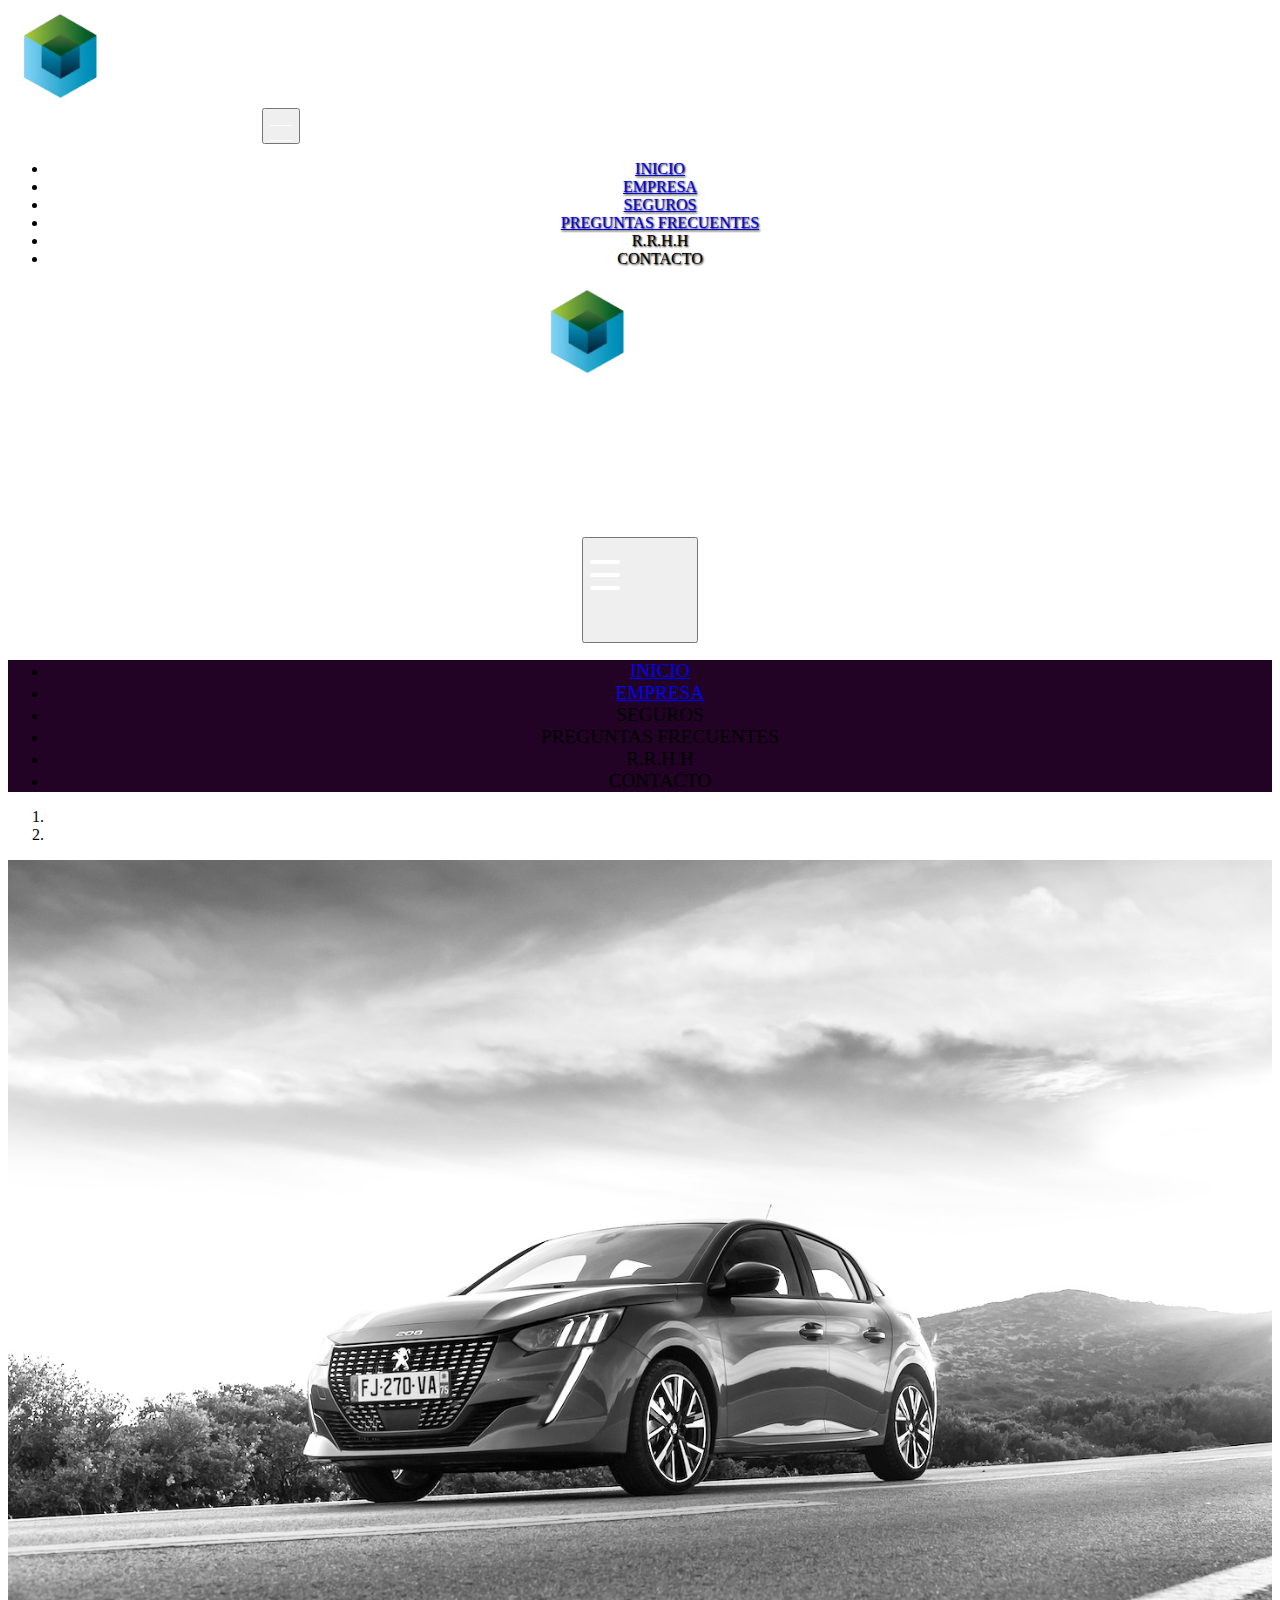
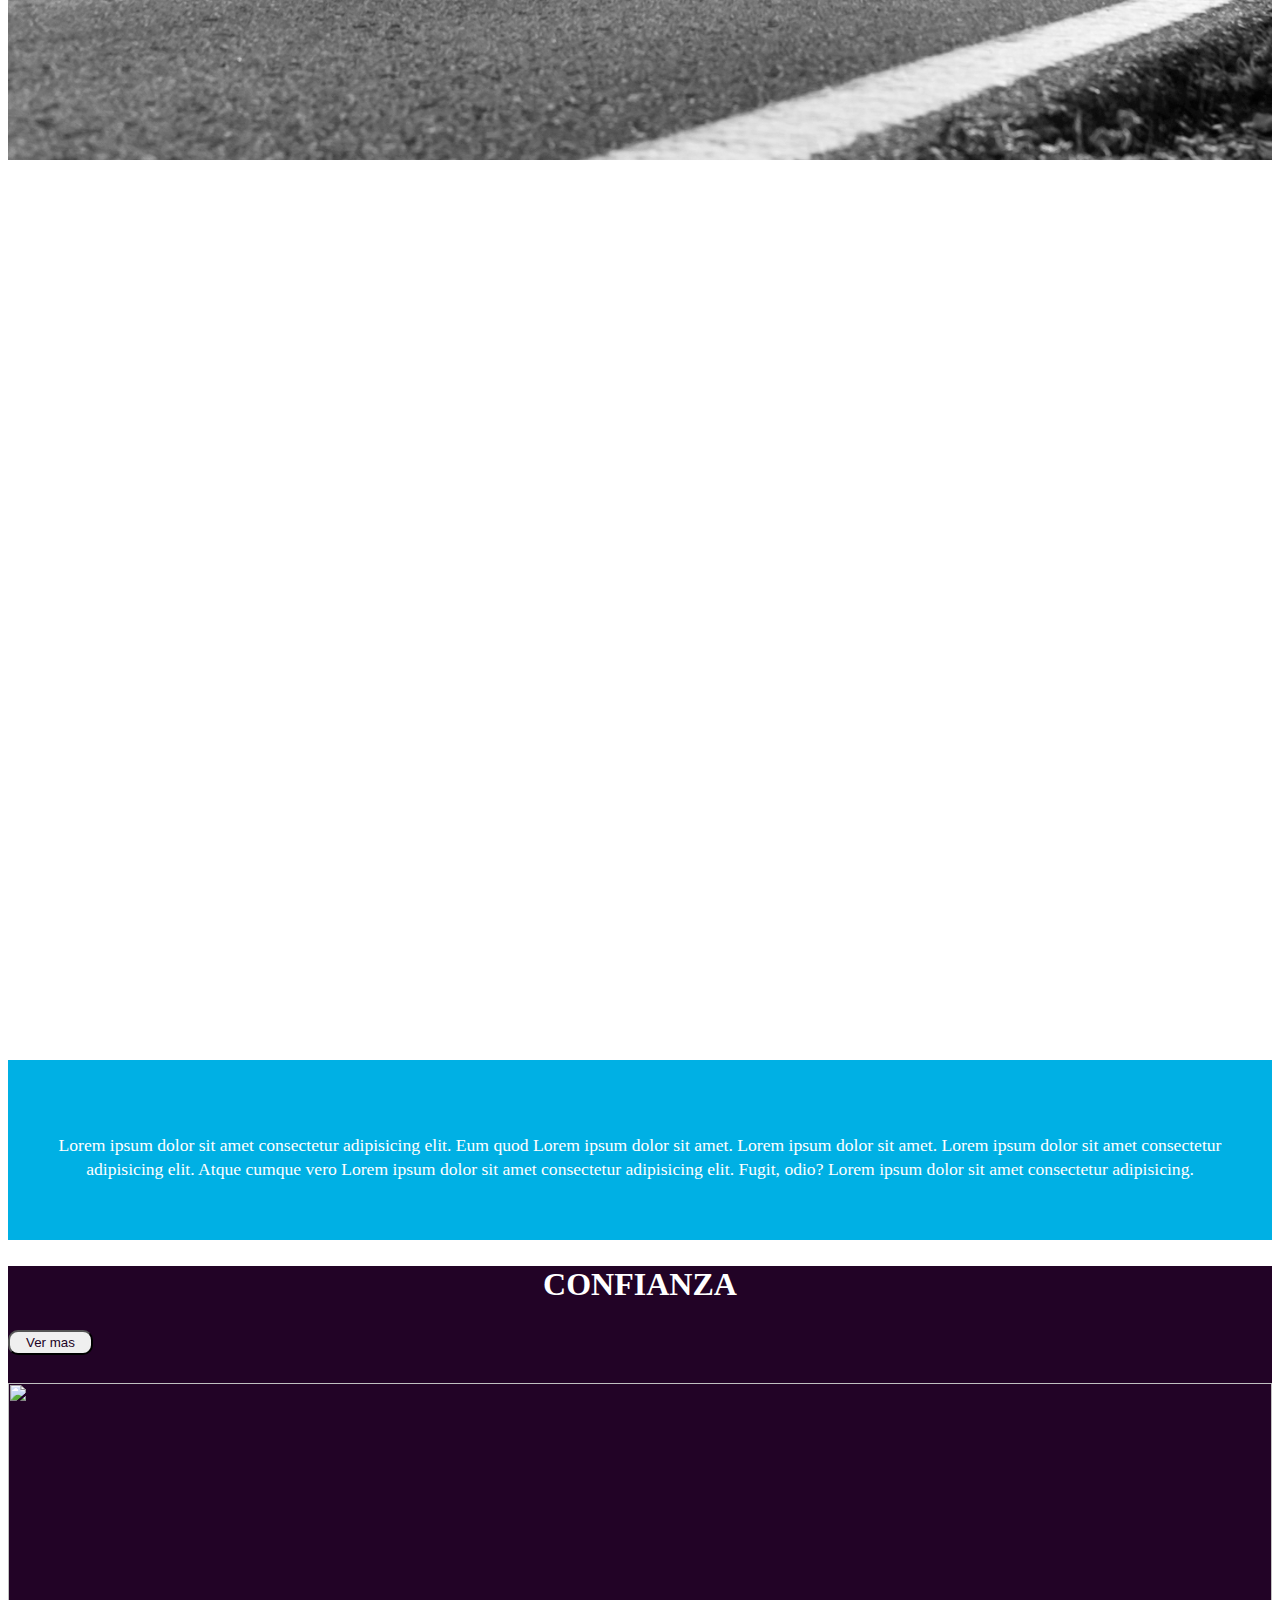
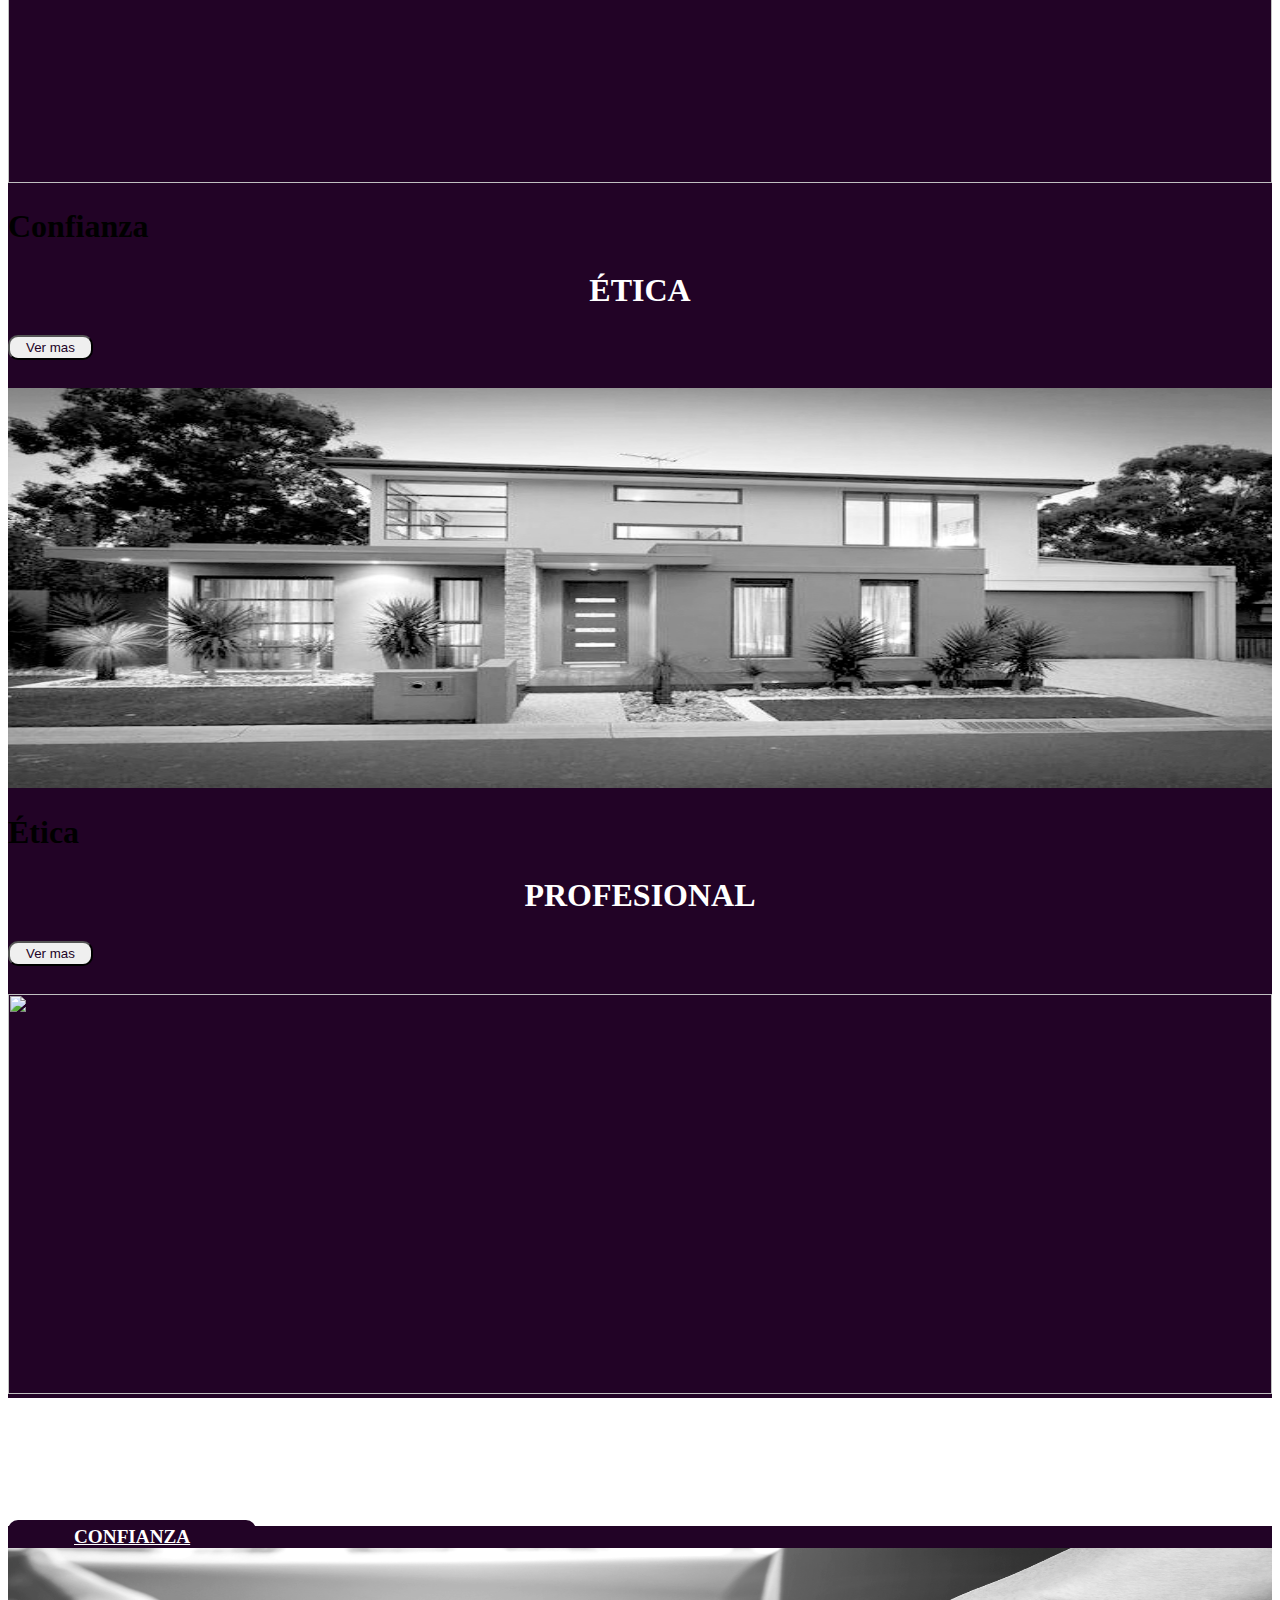
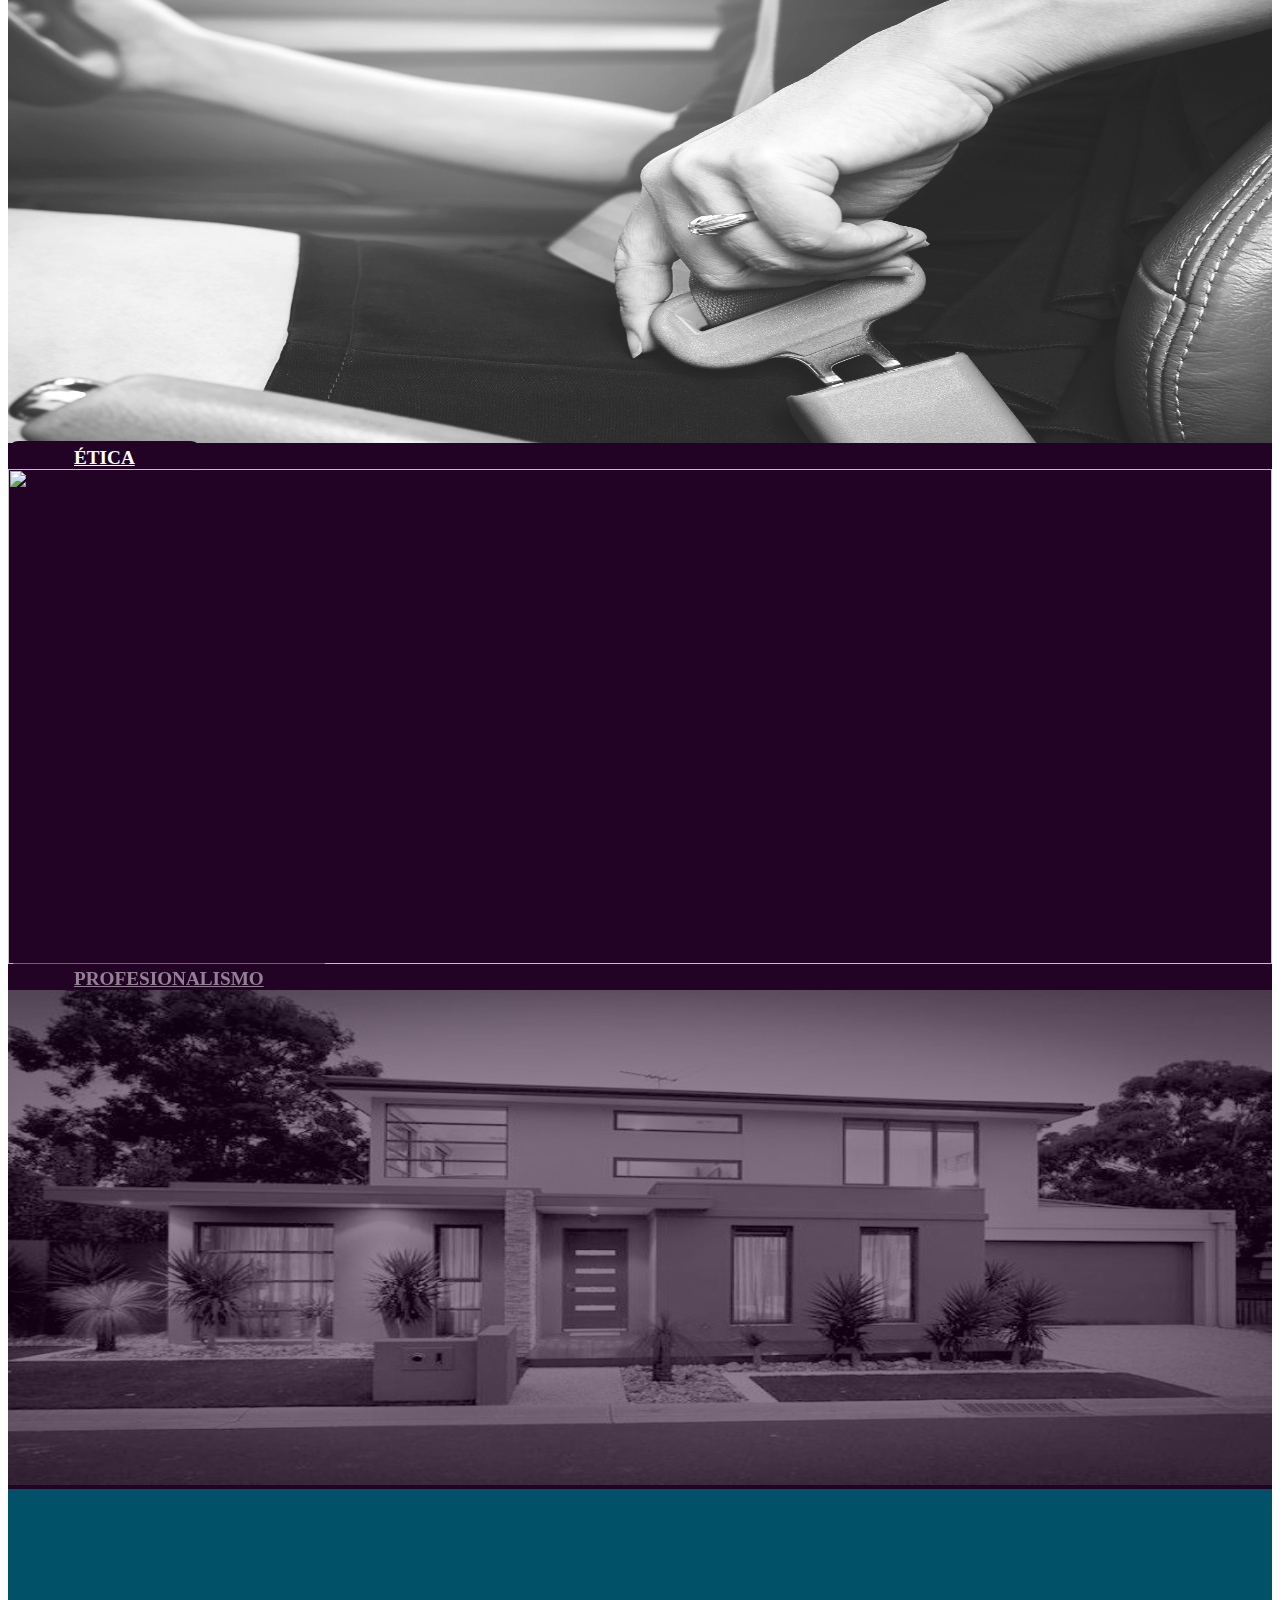
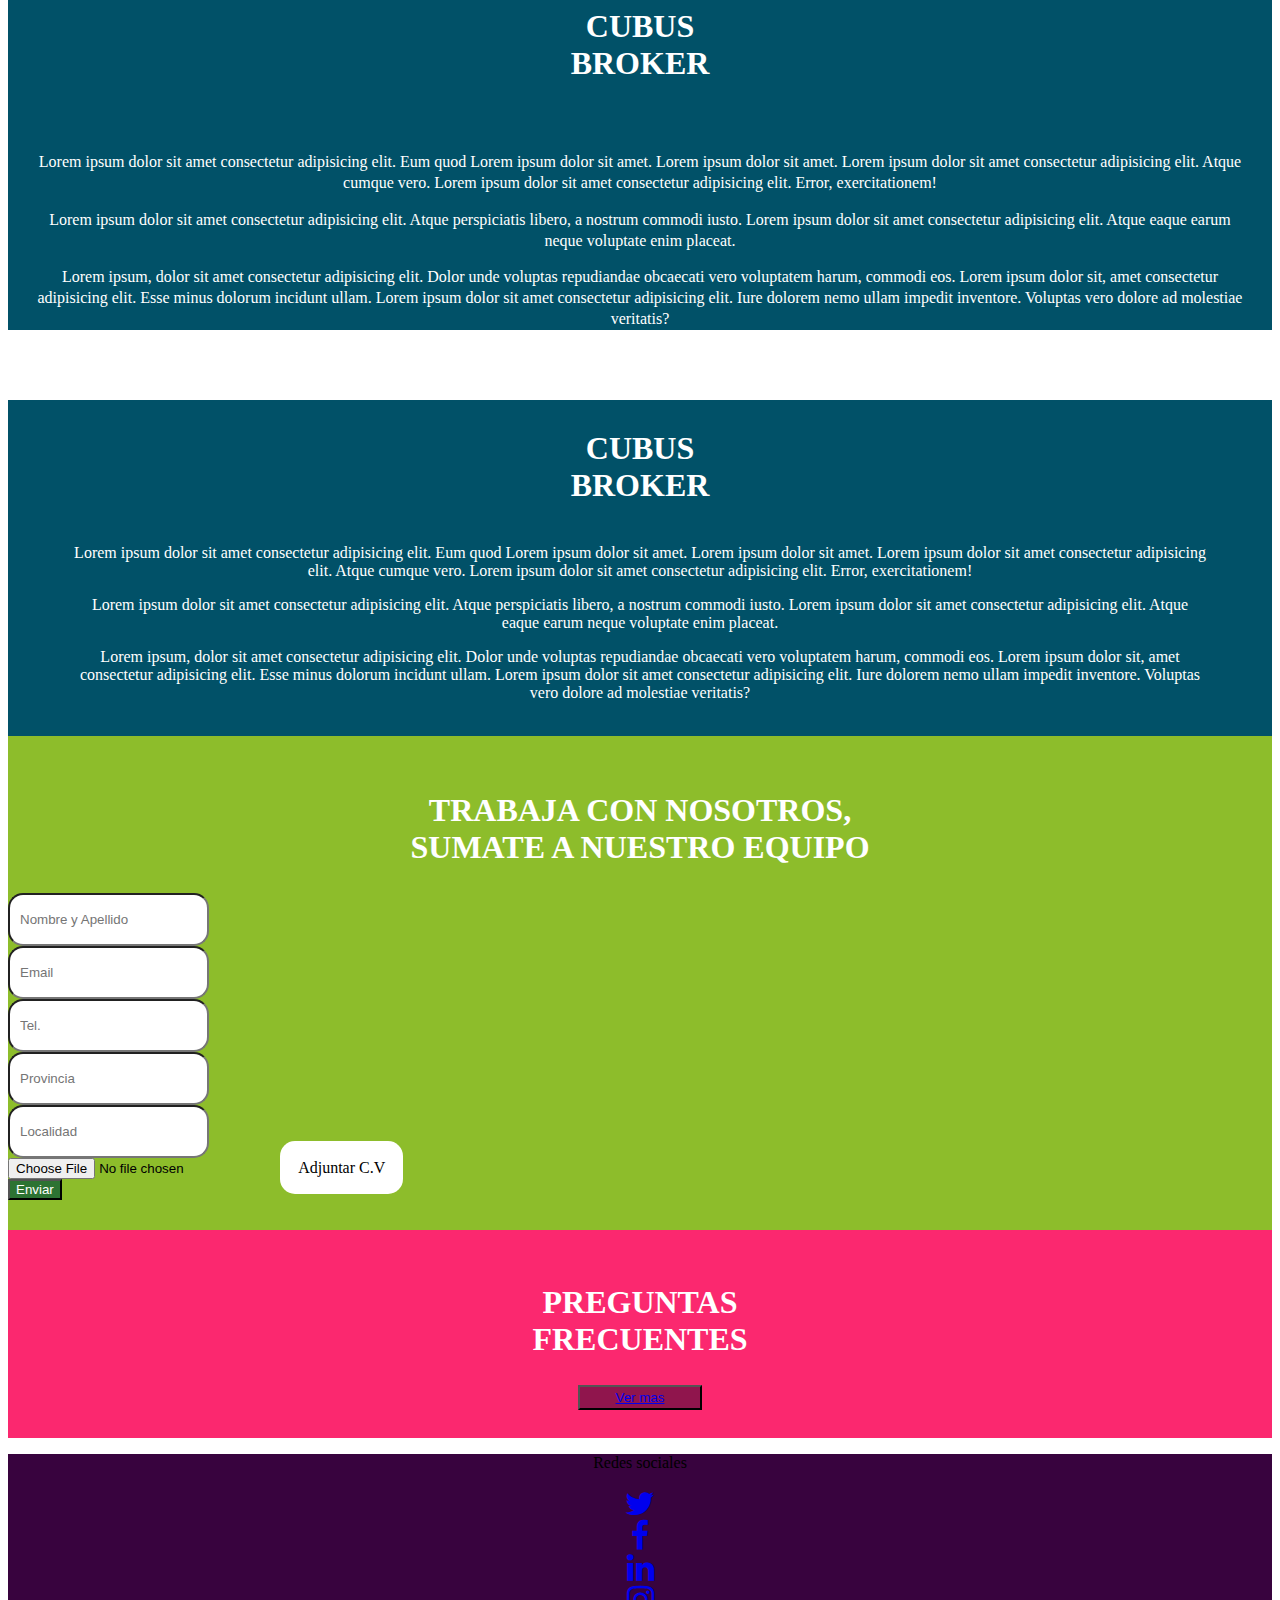
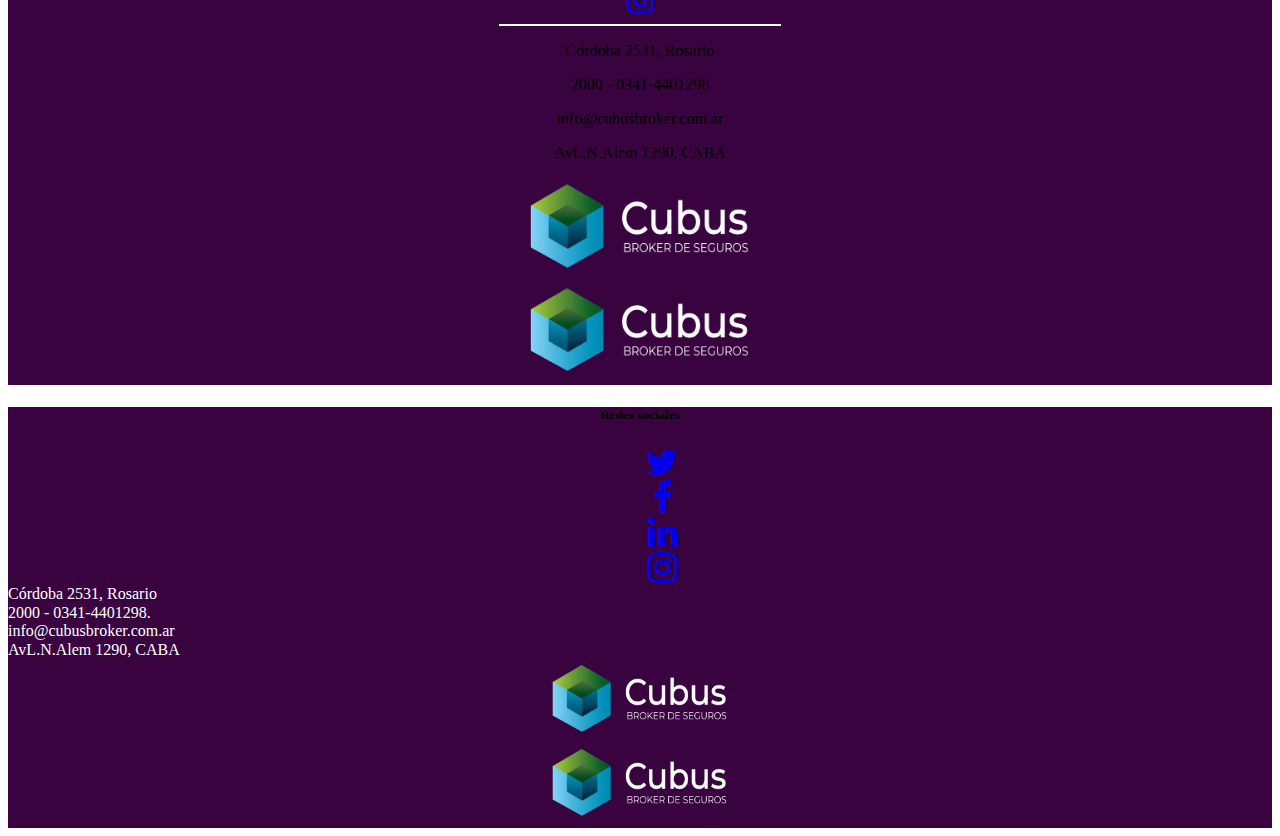
==== commit 48f2b9b6: "footer" ====
--- a/index.html
+++ b/index.html
@@ -614,7 +614,7 @@
     <!-- Seccion rosa -->
     <section class="seccionRosa">
       <div class="container-fluid px-0">
-        <div class="col-12 col-md-12 px-0 py-md-3 my-md-0">
+        <div class="col-12 col-md-12 ">
           <h2 class="pb-4">Preguntas <br class="d-md-none" />Frecuentes</h2>
           <div class="text-center mt-1">
             <button type="submit" class="btn btnHover" id="demo" value="send">
@@ -693,7 +693,7 @@
                 <div class="row ">
                   <div class="col-12 col-md-5 ml-md-5">
 
-                    <h5 class="text-white mx-auto">Redes sociales</h5>
+                    <h5 class="text-white d-flex mr-auto">Redes sociales</h5>
                     <div class="d-flex justify-content-between" style="margin-left: 45px;">
                       <div class="text-center mr-md-2">
                         <a href="#" class="text-white">
--- a/webroot/css/style.min.css
+++ b/webroot/css/style.min.css
@@ -1 +1,6 @@
-body{color:#7C7B7B !important;font-family:'Montserrat', sans-serif}body h2{color:white;font-size:2rem;text-align:center;font-weight:700;text-transform:uppercase}body h3{color:white;font-weight:700;text-transform:uppercase}.carousel-item{height:100vh;min-height:350px;background:no-repeat center center scroll;background-size:cover}.modales{background-color:lightgray !important;border-radius:75px !important;padding:50px 60px}.modales h2{color:#38033E;font-weight:900}.modales .segurosBtn{background:#38033E;border-radius:15px;color:white !important;padding:12px 65px;font-weight:500;text-transform:uppercase;font-size:0.8rem}.modales input{border-radius:10px;border:1px solid gray;padding:10px 35px}@media (max-width: 720px){.modales{padding:50px 23px}.modales h2{font-weight:800;font-size:25px}.modales .modal-content{width:97%}}.seccionAzul{width:100%}.seccionAzul h2{margin-top:170px;font-weight:900;text-transform:uppercase;font-size:2.3rem}.seccionAzul .btnAzul{margin-top:20px;padding:13px 27px;background-color:#015168;border-radius:23px;color:white;border:none}@media (max-width: 720px){h2{font-weight:400;margin-top:120px !important}.modal-content{width:97%}}.overlayAzul{position:relative;width:100%;height:100%;top:0;left:0;right:0;bottom:0;background-color:#00B0E4;opacity:.5 !important}.verdeBtn{background:#2D7333 !important;color:white}.btnHover:hover{background:#220326 !important}.verdeBtnContacto{background:#2D7333 !important;padding:5px 25px;color:white;border-radius:10px;margin-left:330px}@media (max-width: 700px){.verdeBtnContacto{margin-left:210px}}.botonSeguros{padding:10px 13px;color:#38033E;border-radius:20px;text-transform:uppercase;font-weight:700;font-size:0.8rem;border:none}.seccionRosa{padding:28px 0;text-align:center}.footerVioleta{padding:28px 0;text-align:center}.pFrecuentes{margin-top:155px;margin-bottom:-60px;padding:150px 0;background:#e2dddd}.pFrecuentes h1{color:#8DBD2B;margin:80px 0 30px 0;text-transform:uppercase;font-weight:800}.pFrecuentes .icono{background:#8DBD2B;color:white;padding:10px 15px}.pFrecuentes .icono:hover{background:#220326}.modales{background-color:lightgray !important;border-radius:27px;text-align:left}.seccionTexto{padding:55px 15px 40px 15px !important;line-height:1.4em;font-size:1.1rem;background:#00B0E4;color:white;text-align:center;margin-bottom:0}@media (max-width: 728px){.seccionTexto{background:#38033E;margin-top:70px}.seccionTexto p{margin-top:80px}.seccionTexto .line-height{line-height:0.9rem}}.seccionTextoDos{background:#015168 !important;text-align:center;color:white}.seccionTextoDos h1{margin-bottom:10px;padding-top:80px;font-weight:700}.seccionTextoDos .margText{margin:0 65px}.seccionTextoDos .margTextMob{margin:70px 25px}.seccionTextoDos .line-height{line-height:1.3rem}@media (max-width: 728px){.seccionTextoDos{padding:65px 15px 45px 15px}}.textoImgMobile{margin-top:120px !important}.footerVioleta{padding:0px !important;background:#38033E}.footer-transparente{background:transparent}.footer-transparente img{margin-bottom:30px;text-shadow:2px 2px 2px black}.footer-transparente .nav-link{text-shadow:1px 1px 2px black}#menu{-webkit-transition:1.5s;transition:1.5s}#menu span{color:white !important;text-align:left;display:block}#menu p{text-align:center;color:white}#menu ul{text-align:center}#menu .margRedes{margin-bottom:1px;color:white !important;display:block}#menu .fa{font-size:20px}@media (max-width: 768px){#menu .fa{font-size:40px}}.seccionVioleta{background:#220326 !important;padding:0 0 0 0 !important}@media (max-width: 768px){.seccionVioleta{padding:28px 40px}}.seccionVioleta .imgPurple{height:55vh;width:100%}.seccionVioleta .desktop{padding:0}.seccionVioleta .violetBtn{background:#220326;border-radius:10px;color:white !important;padding:6px 66px;font-weight:800;text-transform:uppercase;font-size:1.2rem}.seccionVioleta .overlay{top:0;background:#220326 0,0,0,0.6 !important;opacity:.5 !important}.seccionVioleta .aDesktPurple{font-weight:900;font-size:1.4rem;text-transform:uppercase;padding-bottom:65px}.seccionVioleta .pOverlay{padding:60px 50px 0 50px}@media (max-width: 568px){.seccionVioleta .imgPurple{height:48vh}.seccionVioleta h1{font-weight:700}}.violetBtnM{border-radius:10px;color:#220326 !important;padding:3px 16px;margin-bottom:28px}.seccionRosa{background:#FB286F;margin:0 0 !important}.seccionRosa button{background:#90154D;color:white;padding:3px 36px}.formulario{background:#8DBD2B;padding:30px 0}.formulario .btn-trabaja{margin-top:25px;background:#2D7333;padding:3px 36px;color:white}.formulario .btn-trabaja:hover{background:#220326 !important}.formulario .form-control{padding:17px 10px;border-radius:15px}@media (max-width: 700px){.formulario .form-control{padding:13px 8px}.formulario .custom-file-label{margin-top:1px;height:52px;width:325px;border-radius:15px;padding-top:13px}.formulario .btnHover:hover{background:#220326 !important}}.formulario .custom-fle{width:90%}@media (min-width: 700px){.formulario .custom-file-label{background:white;border:none;margin-top:1px;margin-left:16px;height:60px;width:350px;border-radius:15px;padding:18px}}.form-control:hover:hover,.custom-file-label:hover:hover{background:#ece7e7 !important}@media (min-width: 700px){.form-control:hover:hover,.custom-file-label:hover:hover{background:#ece7e7 !important}}.formulario{background:#8DBD2B;padding:30px 0}.formulario .btn-trabaja{margin-top:25px;background:#2D7333;padding:3px 36px;color:white}.formulario .btn-trabaja:hover{background:#220326 !important}.formulario .form-control{padding:17px 10px;border-radius:15px}@media (max-width: 700px){.formulario .form-control{padding:13px 8px}.formulario .custom-file-label{margin-top:1px;height:52px;width:325px;border-radius:15px;padding-top:13px}.formulario .btnHover:hover{background:#220326 !important}}.formulario .custom-fle{width:90%}@media (min-width: 700px){.formulario .custom-file-label{background:white;border:none;margin-top:1px;margin-left:16px;height:60px;width:350px;border-radius:15px;padding:18px}}.form-control:hover:hover,.custom-file-label:hover:hover{background:#ece7e7 !important}@media (min-width: 700px){.form-control:hover:hover,.custom-file-label:hover:hover{background:#ece7e7 !important}}.navBarra{background:transparent;padding:0;margin:0}.navBarra:hover{background:#000}.navBarra .spanNav{color:white}.navBarra .nav-link{font-size:1.2rem}@media (min-width: 700px){.navBarra .navItem1{margin-top:0;background-color:transparent}.navBarra .navItem2{margin-top:150px}}@media (max-width: 700px){.navBarra .bg-hamburger{background:#220326}.navBarra .cianColor{background:#38033E}}.navItem2:hover{background:#000}#nav-icon1{width:50px;height:45px;position:relative;margin:20px 50px 35px 0;-webkit-transform:rotate(0deg);transform:rotate(0deg);-webkit-transition:.5s ease-in-out;transition:.5s ease-in-out;cursor:pointer}#nav-icon1 span,#nav-icon3 span,#nav-icon4 span{display:block;position:absolute;height:4px;width:60%;background:white;border-radius:9px;opacity:1;left:0;-webkit-transform:rotate(0deg);transform:rotate(0deg);-webkit-transition:.25s ease-in-out;transition:.25s ease-in-out}#nav-icon1 span:nth-child(1){top:0px}#nav-icon1 span:nth-child(2){top:13px}#nav-icon1 span:nth-child(3){top:26px}#nav-icon1.open span:nth-child(1){top:18px;-webkit-transform:rotate(135deg);transform:rotate(135deg)}#nav-icon1.open span:nth-child(2){opacity:0;left:-60px}#nav-icon1.open span:nth-child(3){top:18px;-webkit-transform:rotate(-135deg);transform:rotate(-135deg)}.navBarra{background:transparent;padding:0;margin:0}.navBarra:hover{background:#000}.navBarra .spanNav{color:white}.navBarra .nav-link{font-size:1.2rem}@media (min-width: 700px){.navBarra .navItem1{margin-top:0;background-color:transparent}.navBarra .navItem2{margin-top:150px}}@media (max-width: 700px){.navBarra .bg-hamburger{background:#220326}.navBarra .cianColor{background:#38033E}}.navItem2:hover{background:#000}#nav-icon1{width:50px;height:45px;position:relative;margin:20px 50px 35px 0;-webkit-transform:rotate(0deg);transform:rotate(0deg);-webkit-transition:.5s ease-in-out;transition:.5s ease-in-out;cursor:pointer}#nav-icon1 span,#nav-icon3 span,#nav-icon4 span{display:block;position:absolute;height:4px;width:60%;background:white;border-radius:9px;opacity:1;left:0;-webkit-transform:rotate(0deg);transform:rotate(0deg);-webkit-transition:.25s ease-in-out;transition:.25s ease-in-out}#nav-icon1 span:nth-child(1){top:0px}#nav-icon1 span:nth-child(2){top:13px}#nav-icon1 span:nth-child(3){top:26px}#nav-icon1.open span:nth-child(1){top:18px;-webkit-transform:rotate(135deg);transform:rotate(135deg)}#nav-icon1.open span:nth-child(2){opacity:0;left:-60px}#nav-icon1.open span:nth-child(3){top:18px;-webkit-transform:rotate(-135deg);transform:rotate(-135deg)}.test{left:0;right:0;top:0;z-index:1026}
+<<<<<<< HEAD
+body{color:#7C7B7B !important;font-family:'Montserrat', sans-serif}body h2{color:white;font-size:2rem;text-align:center;font-weight:700;text-transform:uppercase}body h3{color:white;font-weight:700;text-transform:uppercase}.carousel-item{height:100vh;min-height:350px;background:no-repeat center center scroll;background-size:cover}.modales{background-color:lightgray !important;border-radius:75px !important;padding:50px 60px}.modales h2{color:#38033E;font-weight:900}.modales .segurosBtn{background:#38033E;border-radius:15px;color:white !important;padding:12px 65px;font-weight:500;text-transform:uppercase;font-size:0.8rem}.modales input{border-radius:10px;border:1px solid gray;padding:10px 35px}@media (max-width: 720px){.modales{padding:50px 23px}.modales h2{font-weight:800;font-size:25px}.modales .modal-content{width:97%}}.seccionAzul{width:100%}.seccionAzul h2{margin-top:170px;font-weight:900;text-transform:uppercase;font-size:2.3rem}.seccionAzul .btnAzul{margin-top:20px;padding:13px 27px;background-color:#015168;border-radius:23px;color:white;border:none}@media (max-width: 720px){h2{font-weight:400;margin-top:120px !important}.modal-content{width:97%}}.overlayAzul{position:relative;width:100%;height:100%;top:0;left:0;right:0;bottom:0;background-color:#00B0E4;opacity:.5 !important}.verdeBtn{background:#2D7333 !important;color:white}.btnHover:hover{background:#220326 !important}.verdeBtnContacto{background:#2D7333 !important;padding:5px 25px;color:white;border-radius:10px;margin-left:330px}@media (max-width: 700px){.verdeBtnContacto{margin-left:210px}}.botonSeguros{padding:10px 13px;color:#38033E;border-radius:20px;text-transform:uppercase;font-weight:700;font-size:0.8rem;border:none}.seccionRosa{padding:28px 0;text-align:center}.footerVioleta{padding:28px 0;text-align:center}.pFrecuentes{margin-top:155px;margin-bottom:-60px;padding:150px 0;background:#e2dddd}.pFrecuentes h1{color:#8DBD2B;margin:80px 0 30px 0;text-transform:uppercase;font-weight:800}.pFrecuentes .icono{background:#8DBD2B;color:white;padding:10px 15px}.pFrecuentes .icono:hover{background:#220326}.modales{background-color:lightgray !important;border-radius:27px;text-align:left}.seccionTexto{padding:55px 15px 40px 15px !important;line-height:1.4em;font-size:1.1rem;background:#00B0E4;color:white;text-align:center;margin-bottom:0}@media (max-width: 728px){.seccionTexto{background:#38033E;margin-top:70px}.seccionTexto p{margin-top:80px}.seccionTexto .line-height{line-height:0.9rem}}.seccionTextoDos{background:#015168 !important;text-align:center;color:white}.seccionTextoDos h1{margin-bottom:10px;padding-top:80px;font-weight:700}.seccionTextoDos .margText{margin:0 65px}.seccionTextoDos .margTextMob{margin:70px 25px}.seccionTextoDos .line-height{line-height:1.3rem}@media (max-width: 728px){.seccionTextoDos{padding:65px 15px 45px 15px}}.textoImgMobile{margin-top:120px !important}.footerVioleta{padding:0px !important;background:#38033E}.footer-transparente{background:transparent}.footer-transparente img{margin-bottom:30px;text-shadow:2px 2px 2px black}.footer-transparente .nav-link{text-shadow:1px 1px 2px black}#menu{-webkit-transition:1.5s;transition:1.5s}#menu span{color:white !important;text-align:left;display:block}#menu p{text-align:center;color:white}#menu ul{text-align:center}#menu .margRedes{margin-bottom:1px;color:white !important;display:block}#menu .fa{font-size:20px}@media (max-width: 768px){#menu .fa{font-size:40px}}.seccionVioleta{background:#220326 !important;padding:0 0 0 0 !important}@media (max-width: 768px){.seccionVioleta{padding:28px 40px}}.seccionVioleta .imgPurple{height:55vh;width:100%}.seccionVioleta .desktop{padding:0}.seccionVioleta .violetBtn{background:#220326;border-radius:10px;color:white !important;padding:6px 66px;font-weight:800;text-transform:uppercase;font-size:1.2rem}.seccionVioleta .overlay{top:0;background:#220326 0,0,0,0.6 !important;opacity:.5 !important}.seccionVioleta .aDesktPurple{font-weight:900;font-size:1.4rem;text-transform:uppercase;padding-bottom:65px}.seccionVioleta .pOverlay{padding:60px 50px 0 50px}@media (max-width: 568px){.seccionVioleta .imgPurple{height:48vh}.seccionVioleta h1{font-weight:700}}.violetBtnM{border-radius:10px;color:#220326 !important;padding:3px 16px;margin-bottom:28px}.seccionRosa{background:#FB286F;margin:0 0 !important}.seccionRosa button{background:#90154D;color:white;padding:3px 36px}@media (max-width: 728px){.seccionRosa{padding:10px 0}}.formulario{background:#8DBD2B;padding:30px 0}.formulario .btn-trabaja{margin-top:25px;background:#2D7333;padding:3px 36px;color:white}.formulario .btn-trabaja:hover{background:#220326 !important}.formulario .form-control{padding:17px 10px;border-radius:15px}@media (max-width: 700px){.formulario .form-control{padding:13px 8px}.formulario .custom-file-label{margin-top:1px;height:52px;width:325px;border-radius:15px;padding-top:13px}.formulario .btnHover:hover{background:#220326 !important}}.formulario .custom-fle{width:90%}@media (min-width: 700px){.formulario .custom-file-label{background:white;border:none;margin-top:1px;margin-left:16px;height:60px;width:350px;border-radius:15px;padding:18px}}.form-control:hover:hover,.custom-file-label:hover:hover{background:#ece7e7 !important}@media (min-width: 700px){.form-control:hover:hover,.custom-file-label:hover:hover{background:#ece7e7 !important}}.formulario{background:#8DBD2B;padding:30px 0}.formulario .btn-trabaja{margin-top:25px;background:#2D7333;padding:3px 36px;color:white}.formulario .btn-trabaja:hover{background:#220326 !important}.formulario .form-control{padding:17px 10px;border-radius:15px}@media (max-width: 700px){.formulario .form-control{padding:13px 8px}.formulario .custom-file-label{margin-top:1px;height:52px;width:325px;border-radius:15px;padding-top:13px}.formulario .btnHover:hover{background:#220326 !important}}.formulario .custom-fle{width:90%}@media (min-width: 700px){.formulario .custom-file-label{background:white;border:none;margin-top:1px;margin-left:16px;height:60px;width:350px;border-radius:15px;padding:18px}}.form-control:hover:hover,.custom-file-label:hover:hover{background:#ece7e7 !important}@media (min-width: 700px){.form-control:hover:hover,.custom-file-label:hover:hover{background:#ece7e7 !important}}.navBarra{background:transparent;padding:0;margin:0}.navBarra:hover{background:#000}.navBarra .spanNav{color:white}.navBarra .nav-link{font-size:1.2rem}@media (min-width: 700px){.navBarra .navItem1{margin-top:0;background-color:transparent}.navBarra .navItem2{margin-top:150px}}@media (max-width: 700px){.navBarra .bg-hamburger{background:#220326}.navBarra .cianColor{background:#38033E}}.navItem2:hover{background:#000}#nav-icon1{width:50px;height:45px;position:relative;margin:20px 50px 35px 0;-webkit-transform:rotate(0deg);transform:rotate(0deg);-webkit-transition:.5s ease-in-out;transition:.5s ease-in-out;cursor:pointer}#nav-icon1 span,#nav-icon3 span,#nav-icon4 span{display:block;position:absolute;height:4px;width:60%;background:white;border-radius:9px;opacity:1;left:0;-webkit-transform:rotate(0deg);transform:rotate(0deg);-webkit-transition:.25s ease-in-out;transition:.25s ease-in-out}#nav-icon1 span:nth-child(1){top:0px}#nav-icon1 span:nth-child(2){top:13px}#nav-icon1 span:nth-child(3){top:26px}#nav-icon1.open span:nth-child(1){top:18px;-webkit-transform:rotate(135deg);transform:rotate(135deg)}#nav-icon1.open span:nth-child(2){opacity:0;left:-60px}#nav-icon1.open span:nth-child(3){top:18px;-webkit-transform:rotate(-135deg);transform:rotate(-135deg)}.navBarra{background:transparent;padding:0;margin:0}.navBarra:hover{background:#000}.navBarra .spanNav{color:white}.navBarra .nav-link{font-size:1.2rem}@media (min-width: 700px){.navBarra .navItem1{margin-top:0;background-color:transparent}.navBarra .navItem2{margin-top:150px}}@media (max-width: 700px){.navBarra .bg-hamburger{background:#220326}.navBarra .cianColor{background:#38033E}}.navItem2:hover{background:#000}#nav-icon1{width:50px;height:45px;position:relative;margin:20px 50px 35px 0;-webkit-transform:rotate(0deg);transform:rotate(0deg);-webkit-transition:.5s ease-in-out;transition:.5s ease-in-out;cursor:pointer}#nav-icon1 span,#nav-icon3 span,#nav-icon4 span{display:block;position:absolute;height:4px;width:60%;background:white;border-radius:9px;opacity:1;left:0;-webkit-transform:rotate(0deg);transform:rotate(0deg);-webkit-transition:.25s ease-in-out;transition:.25s ease-in-out}#nav-icon1 span:nth-child(1){top:0px}#nav-icon1 span:nth-child(2){top:13px}#nav-icon1 span:nth-child(3){top:26px}#nav-icon1.open span:nth-child(1){top:18px;-webkit-transform:rotate(135deg);transform:rotate(135deg)}#nav-icon1.open span:nth-child(2){opacity:0;left:-60px}#nav-icon1.open span:nth-child(3){top:18px;-webkit-transform:rotate(-135deg);transform:rotate(-135deg)}.test{left:0;right:0;top:0;z-index:1026}
+=======
+body{color:#7C7B7B !important;font-family:'Montserrat', sans-serif}body h2{color:white;font-size:2rem;text-align:center;font-weight:700;text-transform:uppercase}body h3{color:white;font-weight:700;text-transform:uppercase}.carousel-item{height:100vh;min-height:350px;background:no-repeat center center scroll;background-size:cover}.modales{background-color:lightgray !important;border-radius:75px !important;padding:50px 60px}.modales h2{color:#38033E;font-weight:900}.modales .segurosBtn{background:#38033E;border-radius:15px;color:white !important;padding:12px 65px;font-weight:500;text-transform:uppercase;font-size:0.8rem}.modales input{border-radius:10px;border:1px solid gray;padding:10px 35px}@media (max-width: 720px){.modales{padding:50px 23px}.modales h2{font-weight:800;font-size:25px}.modales .modal-content{width:97%}}.seccionAzul{width:100%}.seccionAzul h2{margin-top:170px;font-weight:900;text-transform:uppercase;font-size:2.3rem}.seccionAzul .btnAzul{margin-top:20px;padding:13px 27px;background-color:#015168;border-radius:23px;color:white;border:none}@media (max-width: 720px){h2{font-weight:400;margin-top:120px !important}.modal-content{width:97%}}.overlayAzul{position:relative;width:100%;height:100%;top:0;left:0;right:0;bottom:0;background-color:#00B0E4;opacity:.5 !important}.verdeBtn{background:#2D7333 !important;color:white}.btnHover:hover{background:#220326 !important}.verdeBtnContacto{background:#2D7333 !important;padding:5px 25px;color:white;border-radius:10px;margin-left:330px}@media (max-width: 700px){.verdeBtnContacto{margin-left:210px}}.botonSeguros{padding:10px 13px;color:#38033E;border-radius:20px;text-transform:uppercase;font-weight:700;font-size:0.8rem;border:none}.seccionRosa{padding:28px 0;text-align:center}.footerVioleta{padding:28px 0;text-align:center}.pFrecuentes{margin-top:155px;margin-bottom:-60px;padding:150px 0;background:#e2dddd}.pFrecuentes h1{color:#8DBD2B;margin:80px 0 30px 0;text-transform:uppercase;font-weight:800}.pFrecuentes .icono{background:#8DBD2B;color:white;padding:10px 15px}.pFrecuentes .icono:hover{background:#220326}.modales{background-color:lightgray !important;border-radius:27px;text-align:left}.seccionTexto{padding:55px 15px 40px 15px !important;line-height:1.4em;font-size:1.1rem;background:#00B0E4;color:white;text-align:center;margin-bottom:0}@media (max-width: 728px){.seccionTexto{background:#38033E;margin-top:70px}.seccionTexto p{margin-top:80px}.seccionTexto .line-height{line-height:0.9rem}}.seccionTextoDos{background:#015168 !important;text-align:center;color:white}.seccionTextoDos h1{margin-bottom:10px;padding-top:80px;font-weight:700}.seccionTextoDos .margText{margin:0 65px}.seccionTextoDos .margTextMob{margin:70px 25px}.seccionTextoDos .line-height{line-height:1.3rem}@media (max-width: 728px){.seccionTextoDos{padding:65px 15px 45px 15px}}.textoImgMobile{margin-top:120px !important}.footerVioleta{padding:0px !important;background:#38033E}.footer-transparente{background:transparent}.footer-transparente img{margin-bottom:30px;text-shadow:2px 2px 2px black}.footer-transparente .nav-link{text-shadow:1px 1px 2px black}#menu{-webkit-transition:1.5s;transition:1.5s}#menu span{color:white !important;text-align:left;display:block}#menu p{text-align:center;color:white}#menu ul{text-align:center}#menu .margRedes{margin-bottom:1px;color:white !important;display:block}#menu .fa{font-size:35px}@media (max-width: 768px){#menu .fa{font-size:40px}}.seccionVioleta{background:#220326 !important;padding:0 0 0 0 !important}@media (max-width: 768px){.seccionVioleta{padding:28px 40px}}.seccionVioleta .imgPurple{height:55vh;width:100%}.seccionVioleta .desktop{padding:0}.seccionVioleta .violetBtn{background:#220326;border-radius:10px;color:white !important;padding:6px 66px;font-weight:800;text-transform:uppercase;font-size:1.2rem}.seccionVioleta .overlay{top:0;background:#220326 0,0,0,0.6 !important;opacity:.5 !important}.seccionVioleta .aDesktPurple{font-weight:900;font-size:1.4rem;text-transform:uppercase;padding-bottom:65px}.seccionVioleta .pOverlay{padding:60px 50px 0 50px}@media (max-width: 568px){.seccionVioleta .imgPurple{height:48vh}.seccionVioleta h1{font-weight:700}}.violetBtnM{border-radius:10px;color:#220326 !important;padding:3px 16px;margin-bottom:28px}.seccionRosa{background:#FB286F;margin:0 0 !important}.seccionRosa button{background:#90154D;color:white;padding:3px 36px}@media screen{.seccionRosa{padding:10px 0}}.formulario{background:#8DBD2B;padding:30px 0}.formulario .btn-trabaja{margin-top:30px;background:#2D7333;padding:5px 36px;color:white;font-weight:400}.formulario .btn-trabaja:hover{background:#220326 !important}.formulario .form-control{padding:17px 10px;border-radius:15px}@media (max-width: 700px){.formulario .form-control{padding:13px 8px}.formulario .custom-file-label{margin-top:1px;height:52px;width:325px;border-radius:15px;padding-top:13px}.formulario .btnHover:hover{background:#220326 !important}}.formulario .custom-fle{width:90%}@media (min-width: 700px){.formulario .custom-file-label{background:white;border:none;margin-top:1px;margin-left:16px;height:60px;width:350px;border-radius:15px;padding:18px}}.form-control:hover:hover,.custom-file-label:hover:hover{background:#ece7e7 !important}@media (min-width: 700px){.form-control:hover:hover,.custom-file-label:hover:hover{background:#ece7e7 !important}}.formulario{background:#8DBD2B;padding:30px 0}.formulario .btn-trabaja{margin-top:30px;background:#2D7333;padding:5px 36px;color:white;font-weight:400}.formulario .btn-trabaja:hover{background:#220326 !important}.formulario .form-control{padding:17px 10px;border-radius:15px}@media (max-width: 700px){.formulario .form-control{padding:13px 8px}.formulario .custom-file-label{margin-top:1px;height:52px;width:325px;border-radius:15px;padding-top:13px}.formulario .btnHover:hover{background:#220326 !important}}.formulario .custom-fle{width:90%}@media (min-width: 700px){.formulario .custom-file-label{background:white;border:none;margin-top:1px;margin-left:16px;height:60px;width:350px;border-radius:15px;padding:18px}}.form-control:hover:hover,.custom-file-label:hover:hover{background:#ece7e7 !important}@media (min-width: 700px){.form-control:hover:hover,.custom-file-label:hover:hover{background:#ece7e7 !important}}.navBarra{background:transparent;padding:0;margin:0}.navBarra:hover{background:#000}.navBarra .spanNav{color:white}.navBarra .nav-link{font-size:1.2rem}@media (min-width: 700px){.navBarra .navItem1{margin-top:0;background-color:transparent}.navBarra .navItem2{margin-top:150px}}@media (max-width: 700px){.navBarra .bg-hamburger{background:#220326}.navBarra .cianColor{background:#38033E}}.navItem2:hover{background:#000}#nav-icon1{width:50px;height:45px;position:relative;margin:20px 50px 35px 0;-webkit-transform:rotate(0deg);transform:rotate(0deg);-webkit-transition:.5s ease-in-out;transition:.5s ease-in-out;cursor:pointer}#nav-icon1 span,#nav-icon3 span,#nav-icon4 span{display:block;position:absolute;height:4px;width:60%;background:white;border-radius:9px;opacity:1;left:0;-webkit-transform:rotate(0deg);transform:rotate(0deg);-webkit-transition:.25s ease-in-out;transition:.25s ease-in-out}#nav-icon1 span:nth-child(1){top:0px}#nav-icon1 span:nth-child(2){top:13px}#nav-icon1 span:nth-child(3){top:26px}#nav-icon1.open span:nth-child(1){top:18px;-webkit-transform:rotate(135deg);transform:rotate(135deg)}#nav-icon1.open span:nth-child(2){opacity:0;left:-60px}#nav-icon1.open span:nth-child(3){top:18px;-webkit-transform:rotate(-135deg);transform:rotate(-135deg)}.navBarra{background:transparent;padding:0;margin:0}.navBarra:hover{background:#000}.navBarra .spanNav{color:white}.navBarra .nav-link{font-size:1.2rem}@media (min-width: 700px){.navBarra .navItem1{margin-top:0;background-color:transparent}.navBarra .navItem2{margin-top:150px}}@media (max-width: 700px){.navBarra .bg-hamburger{background:#220326}.navBarra .cianColor{background:#38033E}}.navItem2:hover{background:#000}#nav-icon1{width:50px;height:45px;position:relative;margin:20px 50px 35px 0;-webkit-transform:rotate(0deg);transform:rotate(0deg);-webkit-transition:.5s ease-in-out;transition:.5s ease-in-out;cursor:pointer}#nav-icon1 span,#nav-icon3 span,#nav-icon4 span{display:block;position:absolute;height:4px;width:60%;background:white;border-radius:9px;opacity:1;left:0;-webkit-transform:rotate(0deg);transform:rotate(0deg);-webkit-transition:.25s ease-in-out;transition:.25s ease-in-out}#nav-icon1 span:nth-child(1){top:0px}#nav-icon1 span:nth-child(2){top:13px}#nav-icon1 span:nth-child(3){top:26px}#nav-icon1.open span:nth-child(1){top:18px;-webkit-transform:rotate(135deg);transform:rotate(135deg)}#nav-icon1.open span:nth-child(2){opacity:0;left:-60px}#nav-icon1.open span:nth-child(3){top:18px;-webkit-transform:rotate(-135deg);transform:rotate(-135deg)}.test{left:0;right:0;top:0;z-index:1026}
+/*# sourceMappingURL=style.min.css.map */
+>>>>>>> b3ca9f452914a7e4bee16ddfcddbfe3e94942db3
--- a/webroot/css/mixin.min.css
+++ b/webroot/css/mixin.min.css
@@ -1 +1,2 @@
 .seccionRosa{padding:28px 0;text-align:center}.footerVioleta{padding:28px 0;text-align:center}.pFrecuentes{margin-top:155px;margin-bottom:-60px;padding:150px 0;background:#e2dddd}.pFrecuentes h1{color:#8DBD2B;margin:80px 0 30px 0;text-transform:uppercase;font-weight:800}.pFrecuentes .icono{background:#8DBD2B;color:white;padding:10px 15px}.pFrecuentes .icono:hover{background:#220326}.modales{background-color:lightgray !important;border-radius:27px;text-align:left}
+/*# sourceMappingURL=mixin.min.css.map */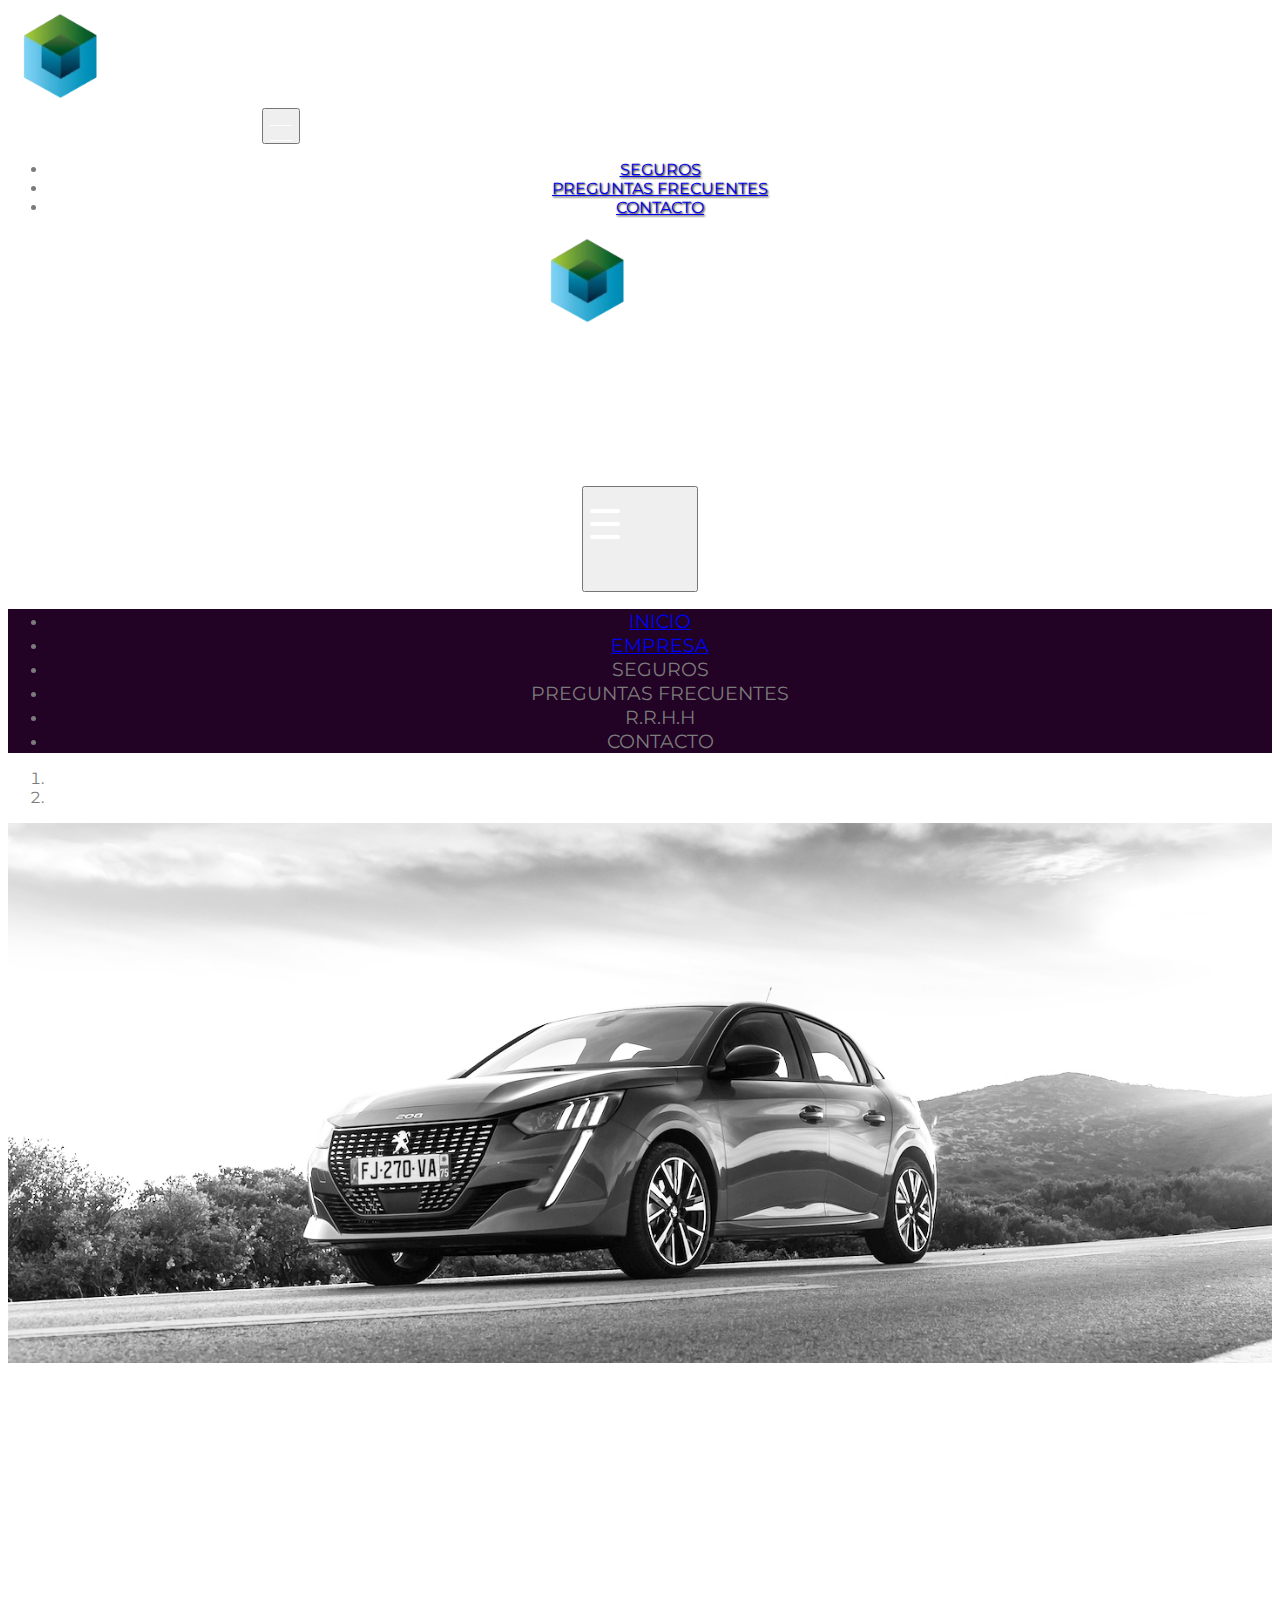
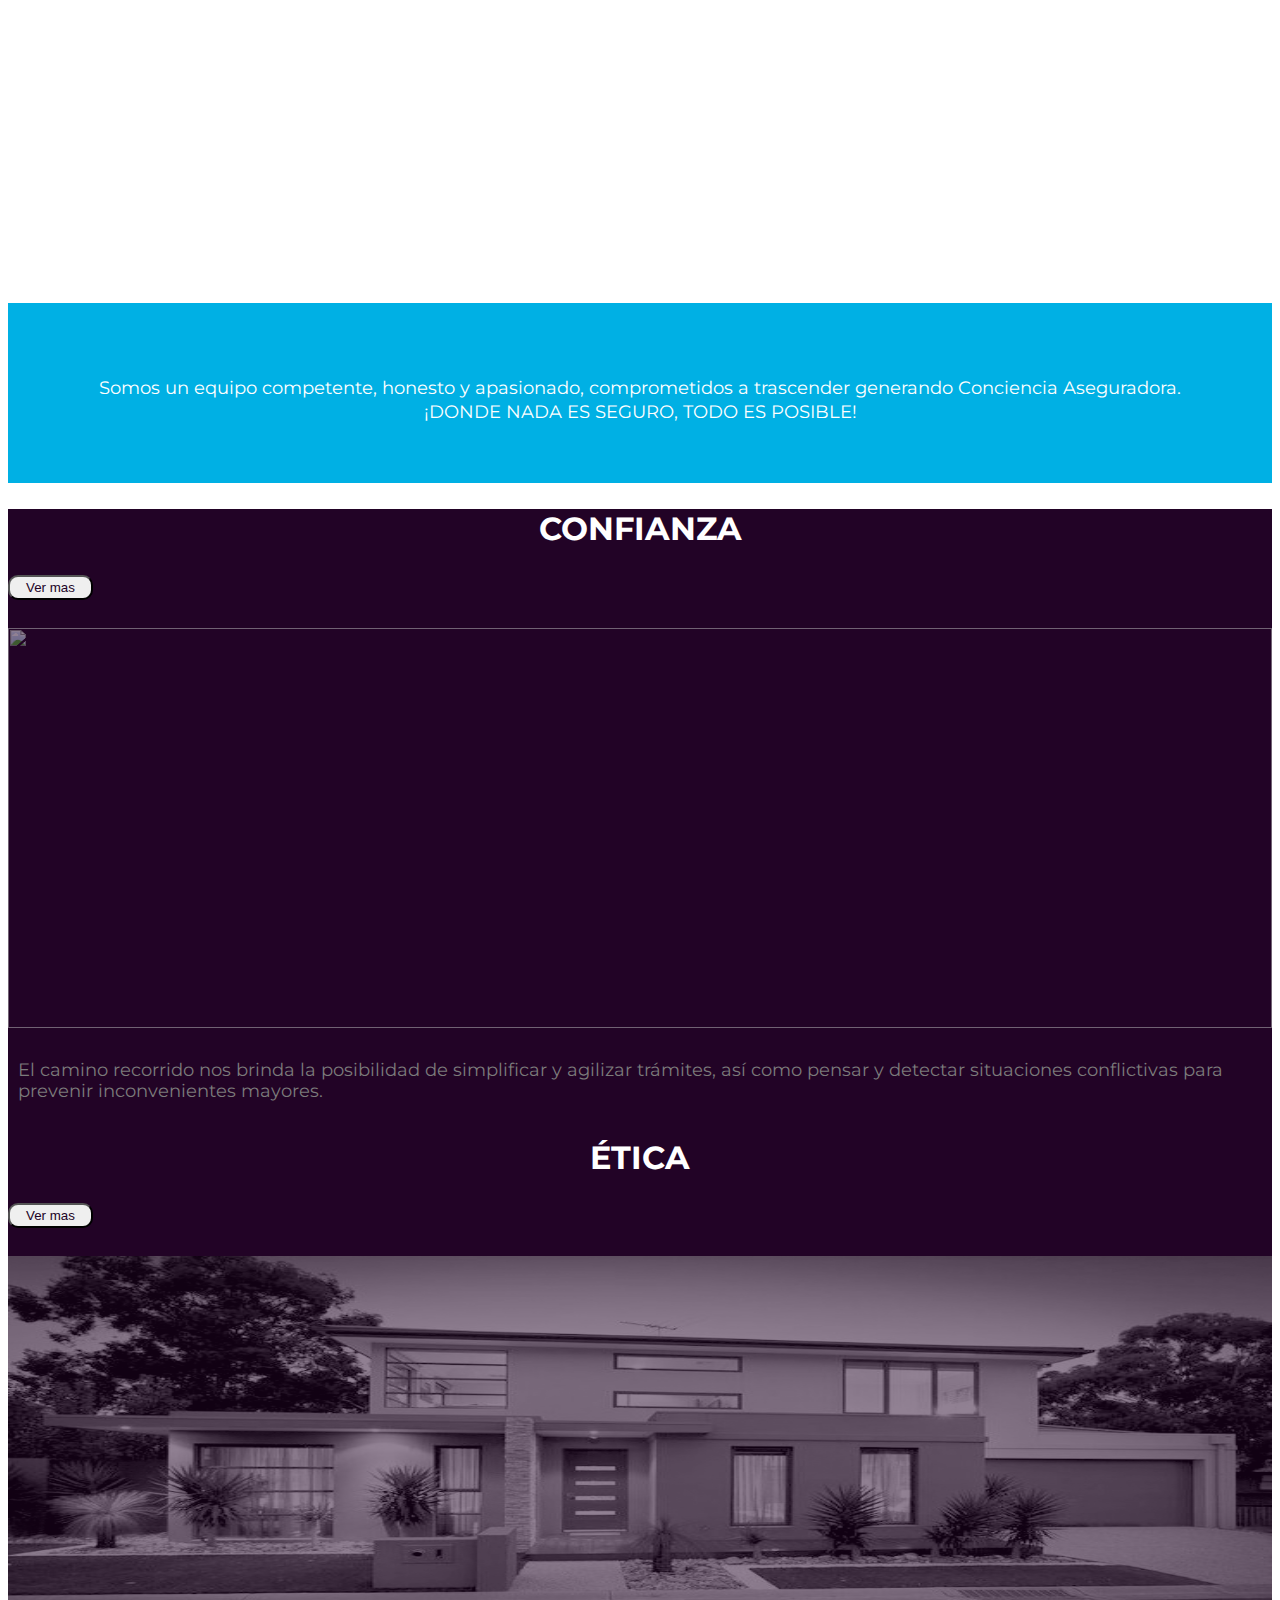
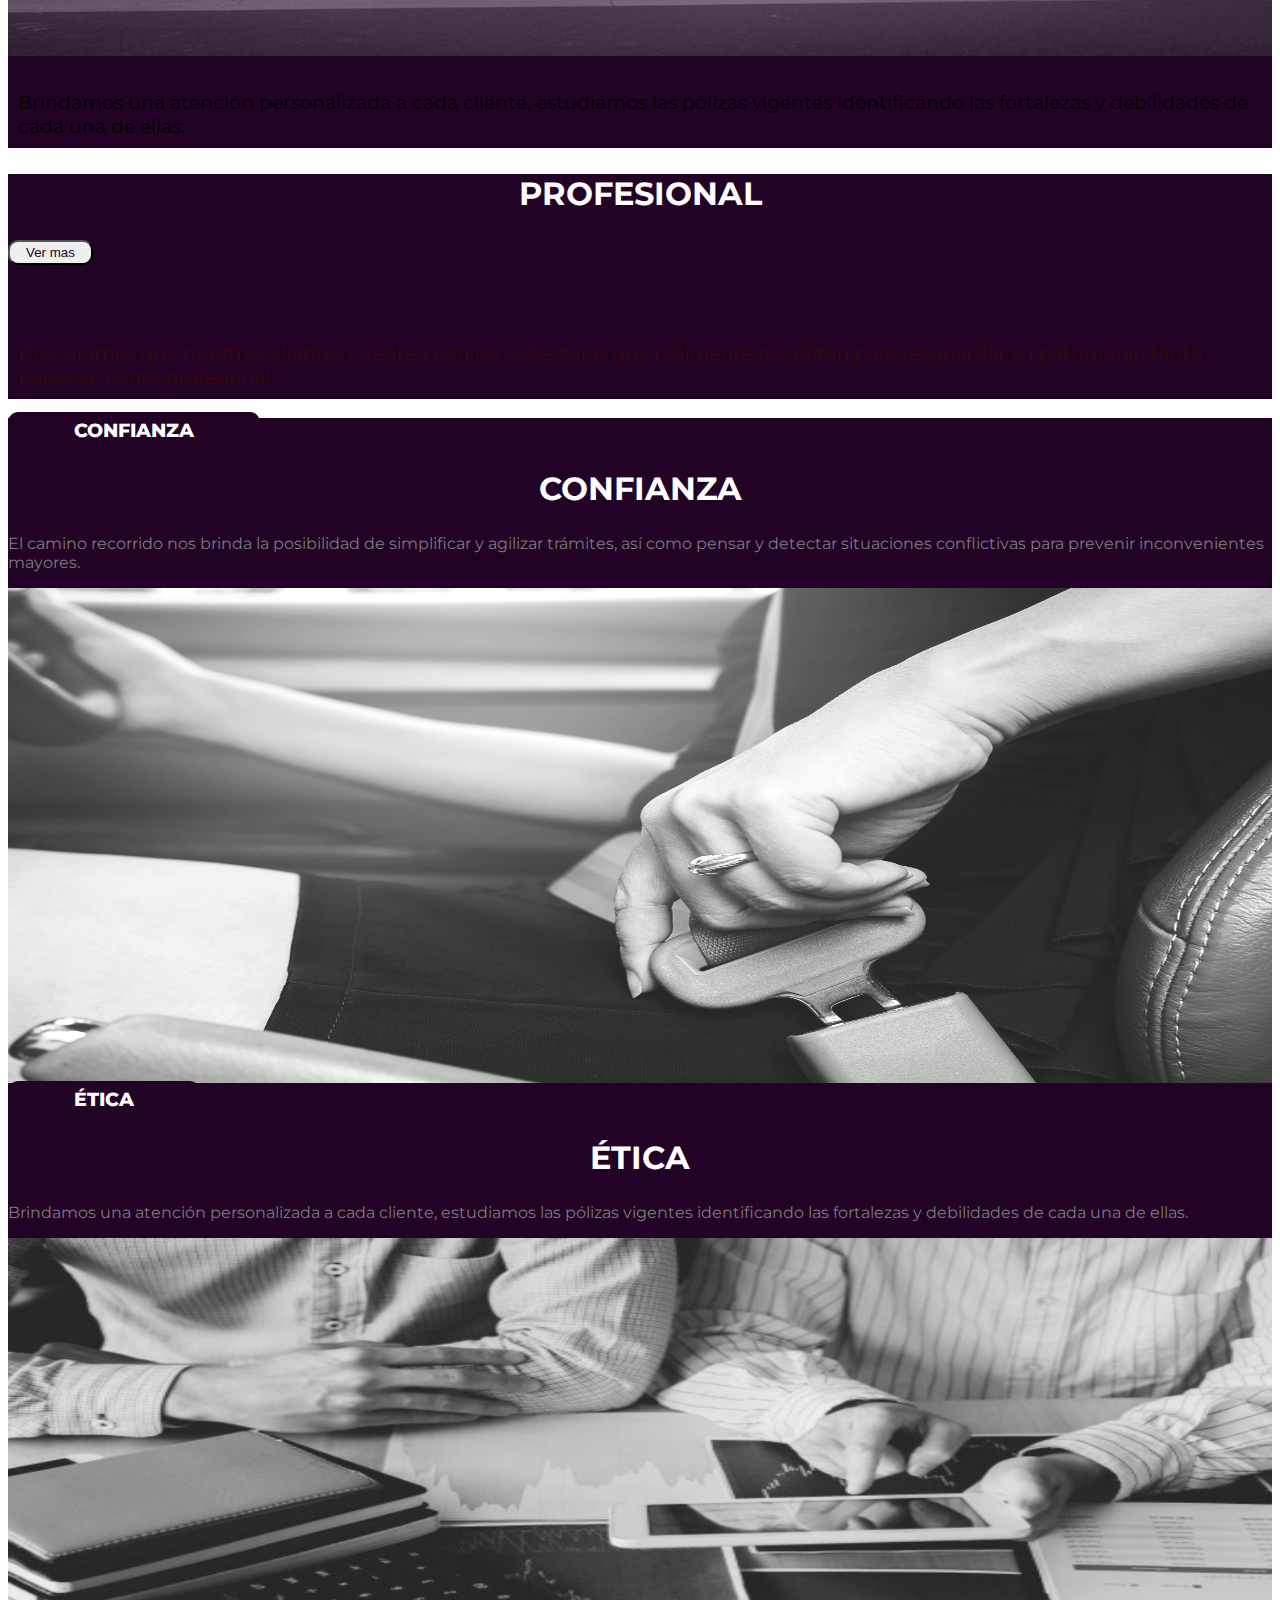
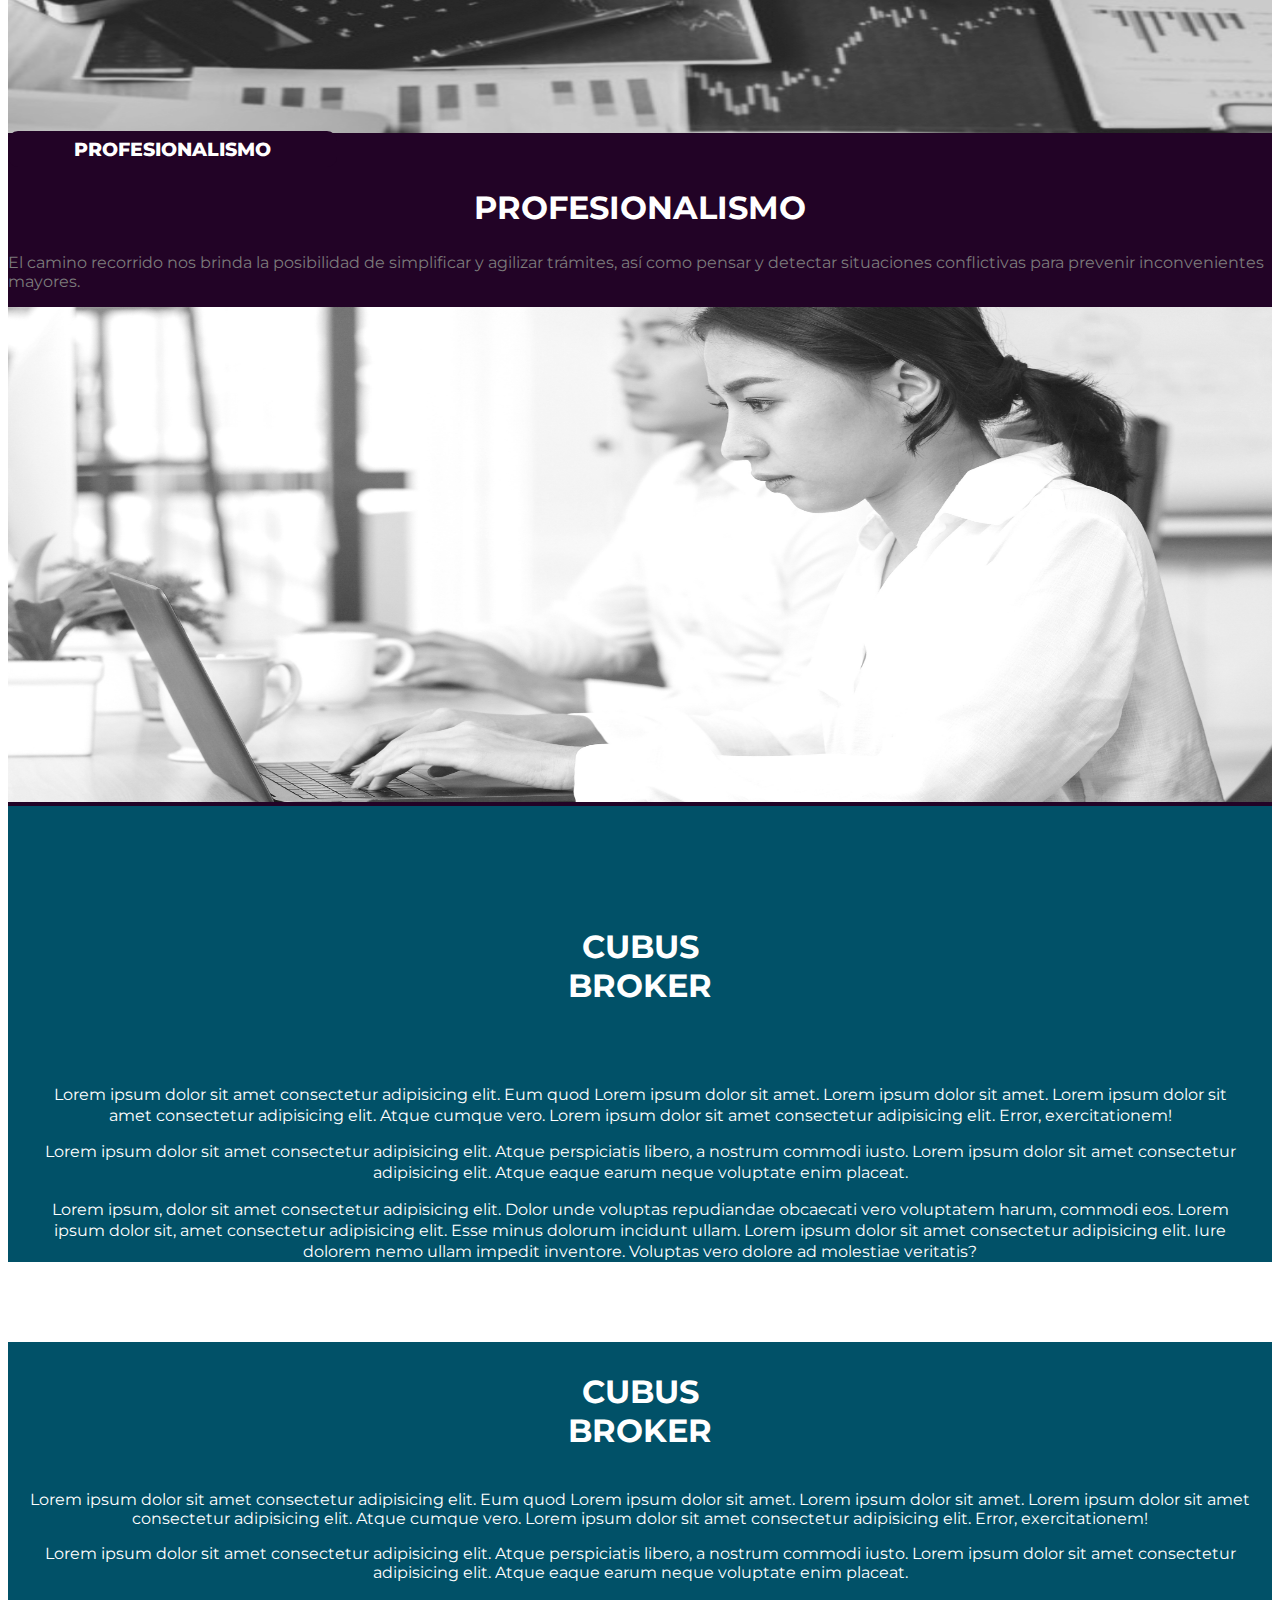
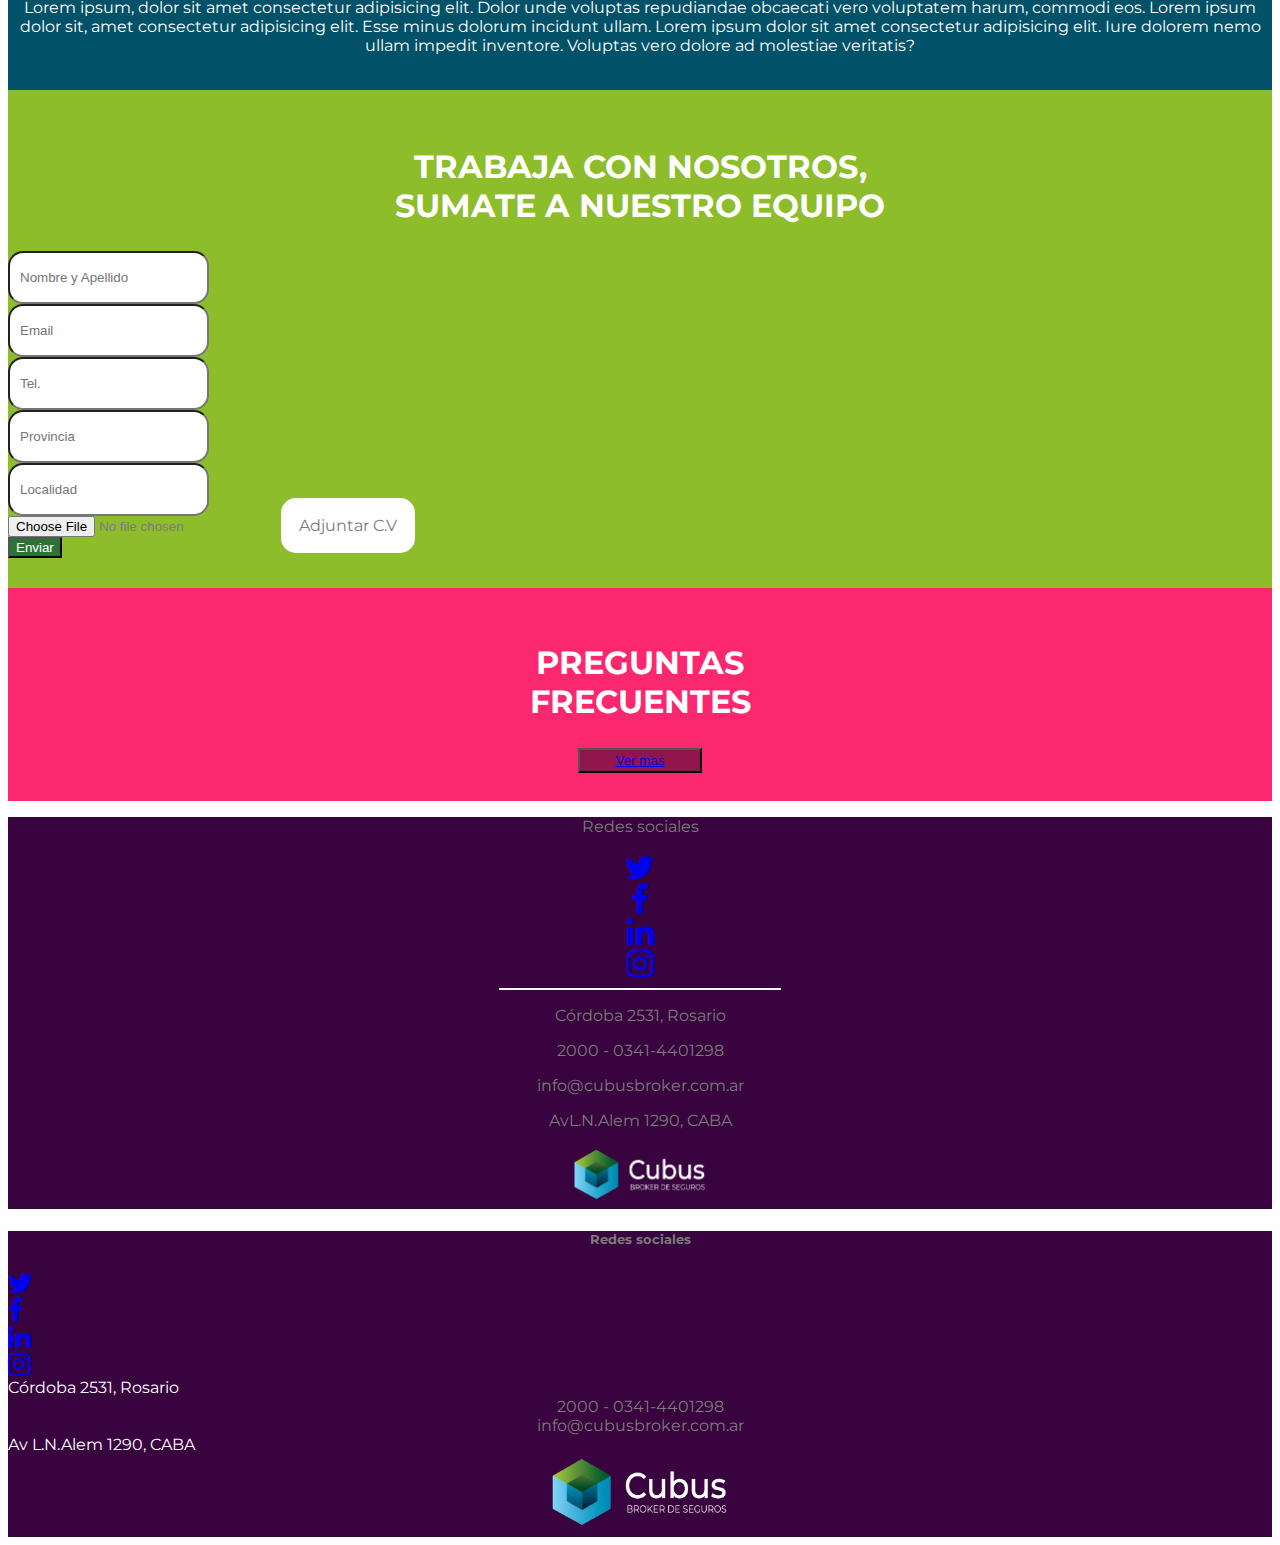
==== commit 75197655: "all changes" ====
--- a/index.html
+++ b/index.html
@@ -46,22 +46,13 @@
             <div class="collapse navbar-collapse" id="navbarSupportedContent">
               <ul class="navbar-nav text-black mx-auto">
                 <li class="nav-item">
-                  <a class="nav-link text-white ml-3" href="index.html">INICIO <span></span></a>
-                </li>
-                <li class="nav-item">
-                  <a class="nav-link text-white ml-3" href="#">EMPRESA</a>
-                </li>
-                <li class="nav-item">
                   <a class="nav-link text-white ml-3" href="seguros.html">SEGUROS</a>
                 </li>
                 <li class="nav-item">
                   <a class="nav-link text-white ml-3" href="pFrecuentes.html">PREGUNTAS FRECUENTES</a>
                 </li>
                 <li class="nav-item">
-                  <a class="nav-link text-white ml-3">R.R.H.H</a>
-                </li>
-                <li class="nav-item">
-                  <a class="nav-link text-white ml-3">CONTACTO</a>
+                  <a class="nav-link text-white ml-3" href="contacto.html">CONTACTO</a>
                 </li>
               </ul>
             </div>
@@ -129,24 +120,11 @@
         </ol>
         <div class="carousel-inner" role="listbox">
           <div class="carousel-item active" style="background-image: url('img/auto.jpg');">
-            <!-- <div class="carousel-caption d-none d-md-block">
-                            <h2 class="display-4">titular</h2>
-                            <p class="lead">descripcion slide</p>
-                        </div> -->
           </div>
 
           <div class="carousel-item" style="background-image: url('img/livingDeskAzul.jpg');">
             <!-- style="background-image: url('https://source.unsplash.com/bF2vsubyHcQ/1920x1080')"> -->
           </div>
-
-          <!-- tercer slide img 
-                        <div class="carousel-item"
-                        style="background-image: url('https://source.unsplash.com/szFUQoyvrxM/1920x1080')">
-                        <div class="carousel-caption d-none d-md-block">
-                            <h2 class="display-4">Third Slide</h2>
-                            <p class="lead">This is a description for the third slide.</p>
-                        </div>
-                    </div> -->
         </div>
         <a class="carousel-control-prev" href="#carouselExampleIndicators" role="button" data-slide="prev">
           <span class="carousel-control-prev-icon" aria-hidden="true"></span>
@@ -162,21 +140,18 @@
     <!-- seccion texto 1 -->
     <section class="seccionTexto">
       <div class="container px-0">
-        <div class="col-12 px-0 text-center margTextMob">
+        <div class="col-12 px-0 text-center margTextMob mt-5">
           <p class="">
-            Lorem ipsum dolor sit amet consectetur adipisicing elit. Eum quod
-            Lorem ipsum dolor sit amet. Lorem ipsum dolor sit amet. Lorem ipsum
-            dolor sit amet consectetur adipisicing elit. Atque cumque vero Lorem
-            ipsum dolor sit amet consectetur adipisicing elit. Fugit, odio?
-            Lorem ipsum dolor sit amet consectetur adipisicing.
+            Somos un equipo competente, honesto y apasionado, comprometidos a trascender generando Conciencia
+            Aseguradora.<br>
+            ¡DONDE NADA ES SEGURO, TODO ES POSIBLE!
           </p>
         </div>
       </div>
     </section>
 
     <!-- PURPLE SECTION MOBILE-->
-    <div class="seccionVioleta pt-0 d-block d-md-none accordion md-accordion accordion-1" id="accordionEx23"
-      role="tablist">
+    <div class="seccionVioleta pt-0 d-block d-sm-none col-12 " id="accordionEx23" role="tablist">
       <div class="card">
         <div class="card-header text-center" role="tab" id="heading96" style="background: #220326;">
           <!-- <h5 class="text-uppercase mb-0 py-1"> -->
@@ -189,21 +164,21 @@
         <div id="collapse96" class="collapse" role="tabpanel" aria-labelledby="heading96" data-parent="#accordionEx23"
           style="background: #220326;">
           <div class="card-body px-0 py-0">
-            <div class="col-12 col-md-4 px-0 d-flex align-items-center d-md-none">
-              <img src="img/familiaDeskt.jpg" class="img-fluid imgPurple" alt="" style="height: 400px;" />
-              <h1 class="w-100 position-absolute text-white text-center">
-                Confianza
-              </h1>
-              <!-- <div class="w-100 position-absolute text-white text-center">
-                <p class="textoImgMobile">
-                  Lorem ipsum dolor, sit amet consectetur adipisicing jwdidw
-                  wd2a.
-                </p>
-              </div> -->
-            </div>
-          </div>
-        </div>
-      </div>
+            <div class="col-12 px-0 d-flex align-items-center d-md-none">
+              <img src="img/familiaDeskt.jpg" class="img-fluid imgPurple overlay" alt="" style="height: 400px;" />
+              <p class="text-white text-center position-absolute" style="padding: 10px; font-size: 1.1rem;">
+                El camino
+                recorrido nos brinda
+                la posibilidad de
+                simplificar y agilizar
+                trámites, así como pensar
+                y detectar situaciones conflictivas para prevenir inconvenientes mayores.</p>
+            </div>
+          </div>
+        </div>
+      </div>
+
+      <!-- etica -->
       <div class="card">
         <div class="card-header text-center" role="tab" id="heading97" style="background: #220326;">
           <h2>Ética</h2>
@@ -214,255 +189,101 @@
         </div>
         <div id="collapse97" class="collapse" role="tabpanel" aria-labelledby="heading97" data-parent="#accordionEx23">
           <div class="card-body px-0 py-0">
-            <div class="col-12 col-md-4 px-0 d-flex align-items-center d-md-none">
-              <img src="img/eticaDeskt.jpg" class="img-fluid imgPurple" alt="" style="height: 400px;" />
-              <h1 class="w-100 position-absolute text-white text-center">
-                Ética
-              </h1>
-              <!-- <div class="w-100 position-absolute text-white text-center">
-                <p class="textoImgMobile">
-                  Lorem ipsum dolor, sit amet consectetur adipisicing jwdidw
-                  wd2a.
-                </p>
-              </div> -->
-            </div>
-          </div>
-        </div>
-      </div>
-
-      <div class="card">
-        <div class="card-header text-center" role="tab" id="heading98" style="background: #220326;">
-          <h2>Profesional</h2>
-          <button class="btn text-white violetBtnM" data-toggle="collapse" href="#collapse98" aria-expanded="true"
-            aria-controls="collapse96">
-            Ver mas
-          </button>
-        </div>
-        <div id="collapse98" class="collapse" role="tabpanel" aria-labelledby="heading98" data-parent="#accordionEx23"
-          style="background: #220326;">
-          <div class="card-body px-0 py-0">
-            <div class="col-12 col-md-4 px-0 d-flex align-items-center d-md-none">
-              <img src="img/livingDeskAzul.jpg" class="img-fluid imgPurple" alt="" style="height: 400px;" />
-              <!-- <h1 class="w-100 position-absolute text-center">
-                                CUBUS <br>BROKER
-                            </h1> -->
-            </div>
-          </div>
-        </div>
-      </div>
+            <div class="col-12 col-md-4 px-0 d-flex align-items-center d-sm-none">
+              <img src="img/eticaDeskt.jpg" class="img-fluid imgPurple overlay" alt="" style="height: 400px;" />
+              <p class="text-center position-absolute pMobile">
+                Brindamos una atención personalizada a cada cliente, estudiamos las pólizas vigentes identificando las
+                fortalezas y debilidades de cada una de ellas.</p>
+            </div>
+          </div>
+        </div>
+      </div>
+    </div>
+
+    <!-- profesional -->
+    <div class="card">
+      <div class="card-header text-center" role="tab" id="heading98" style="background: #220326;">
+        <h2>Profesional</h2>
+        <button class="btn text-white violetBtnM" data-toggle="collapse" href="#collapse98" aria-expanded="true"
+          aria-controls="collapse98">
+          Ver mas
+        </button>
+      </div>
+      <div id="collapse98" class="collapse" role="tabpanel" aria-labelledby="heading98" data-parent="#accordionEx23"
+        style="background: #220326;">
+        <div class="card-body px-0 py-0">
+          <div class="col-12 px-0 d-flex align-items-center d-sm-none">
+            <img src="img/livingDeskAzul.jpg" class="img-fluid imgPurple overlay" alt="" style="height: 400px;" />
+            <p class="text-white text-center position-absolute pMobile2">Procuramos que nuestros clientes cuenten con
+              las
+              coberturas que realmente necesitan para resguardar su patrimonio tanto personal como profesional.</p>
+          </div>
+        </div>
+      </div>
+    </div>
     </div>
     <!--Accordion wrapper-->
 
 
-    <!-- empieza aca-->
-    <section class="seccionVioleta d-md-block d-none mx-0 px-md-0 pt-md-0 pt-0 pb-0 accordion md-accordion accordion-1"
-      style="margin-top: 128px;" id="accordionEx123" role="tablist">
+    <!-- Desktop imagenes -->
+    <section class="seccionVioleta d-md-block d-none mx-0 px-md-0 pt-md-0 pt-0 pb-0">
       <div class="container-fluid">
         <div class="row mx-0 px-0">
           <div class="col-12 col-md-12 px-0 text-center">
             <div class="row">
               <div class="col-md-4 px-0 d-flex align-items-center justify-content-center">
-                <a class="btn violetBtn position-absolute my-auto boton" id="automotor" data-toggle="collapse"
-                  href="#collapse19" aria-expanded="true" aria-controls="collapse196">
+                <a class="btn violetBtn position-absolute my-auto botonCon">
                   Confianza
                 </a>
                 <!--col-md-6 para q el contenido no quede apretado y alargado -->
                 <div class="col-md-6 d-flex justify-content-center align-items-center position-absolute"
                   style="z-index: 20000;">
-                  <div class="text-white position-absolute" style="display: none;" id="automotorTexto">
+                  <!-- vamos a borrar este d-none desde js. el style no se puede pq tiene espacios-->
+                  <div class="text-white position-absolute d-none" id="confianzaTexto">
+                    <img src="img/Boton.png" alt="" class="flechaSeg flechaCon img-fluid">
                     <h2 class="mb-md-4 mb-3">Confianza</h2>
-                    <div class="mb-md-2 mb-1">RESP CIVIL</div>
-                    <div class="mb-md-2 mb-1">INCENDIO TOTAL Y/O PARCIAL</div>
-                    <div class="mb-md-2 mb-1">ROBO</div>
-                    <div class="mb-md-2 mb-1">DAÑOS TOTALES</div>
-                    <div class="mb-md-2 mb-1">CONSEJOS</div>
-                    <div class="mb-md-2 mb-1">ROBO</div>
-                    <div class="mb-md-2 mb-1">DAÑOS TOTALES</div>
-                    <div class="mb-md-4 mb-3">CONSEJOS</div>
-
-                    <!-- BOTON MODAL -->
-                    <button type="button" class="botonSeguros" data-toggle="modal" data-target="#exampleModal"
-                      style="z-index: 200000!important;">Contactar
-                      asesor</button>
-
-                    <!-- MODAL -->
-                    <div class="modal fade" id="exampleModal" style="margin-top: 7%;">
-                      <div class="modal-dialog">
-                        <div class="modal-content modales">
-                          <div class="modal-header mx-auto">
-                            <h2 class="">CONFIANZA</h2>
-                            <!-- <h5 class="modal-title">AUTOMOTOR</h5> -->
-                            <button class="close" data-dismiss="modal">
-                              <span>&times;</span>
-                            </button>
-                          </div>
-                          <div class="modal-body">
-                            <form>
-                              <div class="form-group">
-                                <input type="text" class="form-control" placeholder="MARCA" />
-                              </div>
-                              <div class="form-group">
-                                <input type="text" class="form-control" />
-                              </div>
-                              <div class="form-group">
-                                <input type="text" class="form-control" />
-                              </div>
-                              <div class="form-group">
-                                <input type="text" class="form-control" />
-                              </div>
-                              <div class="form-group">
-                                <input type="text" class="form-control" />
-                              </div>
-                              <div class="form-group">
-                                <input type="text" class="form-control" />
-                              </div>
-                            </form>
-                          </div>
-                          <div class="modal-footer d-flex justify-content-center mt-md-3">
-                            <button class="segurosBtn">Enviar</button>
-                          </div>
-                        </div>
-                      </div>
-                    </div>
+                    <p>El camino recorrido nos brinda la posibilidad de simplificar y agilizar trámites, así como pensar
+                      y detectar situaciones conflictivas para prevenir inconvenientes mayores.</p>
                   </div>
                 </div>
-                <img src="/img/cinturon.jpg" class="img-fluid imgPurple" id="automotorImg" />
+                <img src="/img/cinturon.jpg" class="img-fluid imgPurple" id="confianzaImg" />
               </div>
 
 
               <!-- segundo-->
               <div class="col-md-4 px-0 d-flex align-items-center justify-content-center">
-                <a class="btn violetBtn position-absolute my-auto boton" id="familia" data-toggle="collapse"
-                  href="#collapse19" aria-expanded="true" aria-controls="collapse1">
+                <a class="btn violetBtn position-absolute my-auto botonEti">
                   Ética
                 </a>
                 <!--Z-INDEX en el modal, para q no lo tapen el resto de paddings! -->
                 <div class="col-md-6 d-flex justify-content-center align-items-center position-absolute"
                   style="z-index: 20000;">
-                  <div class="text-white position-absolute" style="display: none;" id="familiaTexto">
+                  <div class="text-white position-absolute d-none" id="eticaTexto">
+                    <img src="img/Boton.png" alt="" class="flechaSeg flechaEti img-fluid">
                     <h2 class="mb-md-4 mb-3">Ética</h2>
-                    <div class="mb-md-2 mb-1">RESP CIVIL</div>
-                    <div class="mb-md-2 mb-1">INCENDIO TOTAL Y/O PARCIAL</div>
-                    <div class="mb-md-2 mb-1">ROBO</div>
-                    <div class="mb-md-2 mb-1">DAÑOS TOTALES</div>
-                    <div class="mb-md-2 mb-1">CONSEJOS</div>
-                    <div class="mb-md-2 mb-1">ROBO</div>
-                    <div class="mb-md-2 mb-1">DAÑOS TOTALES</div>
-                    <div class="mb-md-4 mb-3">CONSEJOS</div>
-
-                    <!--LOS MODALES TIENEN QUE TENER DIFERENTES ID'S!!! -->
-                    <button type="button" class="botonSeguros" data-toggle="modal" data-target="#exampleModal2"
-                      style="z-index: 200000!important;">Contactar
-                      asesor</button>
-
-                    <div class="modal fade" id="exampleModal2" style="margin-top: 7%;">
-                      <div class="modal-dialog">
-                        <div class="modal-content modales">
-                          <div class="modal-header mx-auto">
-                            <h2 class="">Ética</h2>
-                            <!-- <h5 class="modal-title">AUTOMOTOR</h5> -->
-                            <button class="close" data-dismiss="modal">
-                              <span>&times;</span>
-                            </button>
-                          </div>
-                          <div class="modal-body">
-                            <form>
-                              <div class="form-group">
-                                <input type="text" class="form-control" placeholder="MARCA" />
-                              </div>
-                              <div class="form-group">
-                                <input type="text" class="form-control" />
-                              </div>
-                              <div class="form-group">
-                                <input type="text" class="form-control" />
-                              </div>
-                              <div class="form-group">
-                                <input type="text" class="form-control" />
-                              </div>
-                              <div class="form-group">
-                                <input type="text" class="form-control" />
-                              </div>
-                              <div class="form-group">
-                                <input type="text" class="form-control" />
-                              </div>
-                            </form>
-                          </div>
-                          <div class="modal-footer d-flex justify-content-center mt-md-3">
-                            <button class="segurosBtn">Enviar</button>
-                          </div>
-                        </div>
-                      </div>
-                    </div>
+                    <p>Brindamos una atención personalizada a cada cliente, estudiamos las pólizas vigentes
+                      identificando las fortalezas y debilidades de cada una de ellas.</p>
                   </div>
                 </div>
-                <img src="/img/familiaDeskt.jpg" class="img-fluid imgPurple" id="familiaImg" />
+                <img src="/img/fondoazul.png" class="img-fluid imgPurple" id="eticaImg" />
               </div>
 
 
               <!-- tercero -->
-              <div class="col-md-4 px-0 d-flex align-items-center justify-content-center overlay">
-                <a class="btn violetBtn position-absolute my-auto boton" id="accidentes" data-toggle="collapse"
-                  href="#collapse19" aria-expanded="true" aria-controls="collapse1">
+              <div class="col-md-4 px-0 d-flex align-items-center justify-content-center">
+                <a class="btn violetBtn position-absolute my-auto botonProf">
                   Profesionalismo
                 </a>
                 <div class="col-md-6 d-flex justify-content-center align-items-center position-absolute"
                   style="z-index: 20000;">
-                  <div class="text-white position-absolute" style="display: none;" id="accidentesTexto">
+                  <div class="text-white position-absolute d-none" id="profTexto">
+                    <img src="img/Boton.png" alt="" class="flechaSegProf flechaProf img-fluid">
                     <h2 class="mb-md-4 mb-3">Profesionalismo</h2>
-                    <div class="mb-md-2 mb-1">RESP CIVIL</div>
-                    <div class="mb-md-2 mb-1">INCENDIO TOTAL Y/O PARCIAL</div>
-                    <div class="mb-md-2 mb-1">ROBO</div>
-                    <div class="mb-md-2 mb-1">DAÑOS TOTALES</div>
-                    <div class="mb-md-2 mb-1">CONSEJOS</div>
-                    <div class="mb-md-2 mb-1">ROBO</div>
-                    <div class="mb-md-2 mb-1">DAÑOS TOTALES</div>
-                    <div class="mb-md-4 mb-3">CONSEJOS</div>
-
-                    <button type="button" class="botonSeguros" data-toggle="modal" data-target="#exampleModal3"
-                      style="z-index: 200000!important;">Contactar
-                      asesor</button>
-
-                    <div class="modal fade" id="exampleModal3" style="margin-top: 7%;">
-                      <div class="modal-dialog">
-                        <div class="modal-content modales">
-                          <div class="modal-header mx-auto">
-                            <h2 class="">PROFESIONALISMO</h2>
-                            <!-- <h5 class="modal-title">AUTOMOTOR</h5> -->
-                            <button class="close" data-dismiss="modal">
-                              <span>&times;</span>
-                            </button>
-                          </div>
-                          <div class="modal-body">
-                            <form>
-                              <div class="form-group">
-                                <input type="text" class="form-control" placeholder="MARCA" />
-                              </div>
-                              <div class="form-group">
-                                <input type="text" class="form-control" />
-                              </div>
-                              <div class="form-group">
-                                <input type="text" class="form-control" />
-                              </div>
-                              <div class="form-group">
-                                <input type="text" class="form-control" />
-                              </div>
-                              <div class="form-group">
-                                <input type="text" class="form-control" />
-                              </div>
-                              <div class="form-group">
-                                <input type="text" class="form-control" />
-                              </div>
-                            </form>
-                          </div>
-                          <div class="modal-footer d-flex justify-content-center mt-md-3">
-                            <button class="segurosBtn">Enviar</button>
-                          </div>
-                        </div>
-                      </div>
-                    </div>
+                    <p>El camino recorrido nos brinda la posibilidad de simplificar y agilizar trámites, así como pensar
+                      y detectar situaciones conflictivas para prevenir inconvenientes mayores.</p>
                   </div>
                 </div>
-                <img src="/img/eticaDeskt.jpg" class="img-fluid imgPurple" id="accidentesImg" />
+                <img src="/img/chicaDeskIndex.jpg" class="img-fluid imgPurple" id="profImg" />
               </div>
             </div>
           </div>
@@ -592,7 +413,7 @@
                                     <label for="phone" class="sr-only">Adjuntar C.V</label>
                                     <input type="text" id="phone" class="form-control" placeholder="Teléfono">
                                 </div> -->
-                <div class="col-md-4 custom-file" style="width: 90%;">
+                <div class="col-md-4 custom-file" style="width: 70%;">
                   <input type="file" class="custom-file-input" id="customFile" />
                   <label class="custom-file-label" for="customFile">
                     <span class="pt-md-3">Adjuntar C.V</span>
@@ -602,7 +423,7 @@
             </form>
 
             <div class="text-center mt-1">
-              <button type="submit" class="btn verdeBtn btnHover" id="demo" value="send">
+              <button type="submit" class="btn verdeBtn btnHover mt-5" id="demo" value="send">
                 Enviar
               </button>
             </div>
@@ -626,10 +447,10 @@
     </section>
 
     <!-- Footer-->
-    <footer class="footerVioleta d-md-none d-block">
+    <footer class="footerVioleta d-sm-none d-block py-5">
       <div class="container-fluid">
         <div class="row">
-          <div class="col-12 col-md-12">
+          <div class="col-12 mt-4">
             <p>Redes sociales</p>
             <div class="d-flex justify-content-center">
               <div class="text-center">
@@ -664,24 +485,13 @@
             <p class="margRedes">AvL.N.Alem 1290, CABA</p>
           </div>
         </div>
-        <div class="row mt-3">
-          <div class="col-12">
-            <div class="row">
-              <div class="col-5 ml-4">
-                <div>
-                  <img src="img/logo-mobile.png" class="img-fluid" style="width: 250px;" />
-                </div>
-              </div>
-              <div class="col-5">
-                <div class="">
-                  <img src="img/logo-mobile.png" class="img-fluid" style="width: 250px;" />
-                </div>
-              </div>
-            </div>
-          </div>
+
+        <div class="col-12 ">
+          <img src="img/logo-mobile.png" class="img-fluid mb-3" style="width: 150px;" />
         </div>
       </div>
     </footer>
+
 
     <!-- footer desktop -->
     <footer class="footerVioleta d-md-block d-none" id="menu">
@@ -689,51 +499,45 @@
         <div class="row">
           <div class="col-12 col-md-12 py-md-4">
             <div class="row align-items-center">
-              <div class="col-md-4 order-2 text-center">
-                <div class="row ">
-                  <div class="col-12 col-md-5 ml-md-5">
-
-                    <h5 class="text-white d-flex mr-auto">Redes sociales</h5>
-                    <div class="d-flex justify-content-between" style="margin-left: 45px;">
-                      <div class="text-center mr-md-2">
-                        <a href="#" class="text-white">
-                          <i class="fa fa-twitter fa-2x"></i>
-                        </a>
-                      </div>
-                      <div class="text-center mr-md-2">
-                        <a href="#" class="text-white">
-                          <i class="fa fa-facebook fa-2x"></i>
-                        </a>
-                      </div>
-                      <div class="text-center mr-md-2">
-                        <a href="#" class="text-white">
-                          <i class="fa fa-linkedin fa-2x"></i>
-                        </a>
-                      </div>
-                      <div class="text-center mr-md-5">
-                        <a href="#" class="text-white">
-                          <i class="fa fa-instagram fa-3x"></i>
-                        </a>
-                      </div>
-                    </div>
-                  </div>
-                </div>
-              </div>
-
-              <div class="col-md-4 order-1 ml-md-5">
+
+              <div class="col-md-4 order-2  ">
+                <h5 class="text-white">Redes sociales</h5>
+                <div class="d-flex justify-content-center">
+                  <span class="mr-sm-3 mt-sm-2">
+                    <a href=" #" class="text-white">
+                      <i class="fa fa-twitter fa-2x"></i>
+                    </a>
+                  </span>
+                  <span class="mr-sm-3 mt-sm-2">
+                    <a href="#" class="text-white">
+                      <i class="fa fa-facebook fa-2x"></i>
+                    </a>
+                  </span>
+                  <span class="mr-sm-3 mt-sm-2">
+                    <a href="#" class="text-white">
+                      <i class="fa fa-linkedin fa-2x"></i>
+                    </a>
+                  </span>
+                  <span class="mt-sm-2">
+                    <a href="#" class="text-white">
+                      <i class="fa fa-instagram fa-3x"></i>
+                    </a>
+                  </span>
+                </div>
+              </div>
+
+
+              <div class="col-md-4 order-1 d-flex align-items-center flex-column">
                 <span class="margRedes">Córdoba 2531, Rosario</span>
-                <span class="margRedes">
-                  2000 - 0341-4401298. <br>
-                  info@cubusbroker.com.ar
-                </span>
-                <span class="margRedes">AvL.N.Alem 1290, CABA</span>
-              </div>
-
-              <div class="col-md-3 d-flex order-3">
+
+                2000 - 0341-4401298<br>
+                info@cubusbroker.com.ar
+
+                <span class="margRedes">Av L.N.Alem 1290, CABA</span>
+              </div>
+
+              <div class="col-md-4 d-flex justify-content-center order-3">
                 <div>
-                  <img src="img/logo-mobile.png" class="img-fluid" style="width: 200px;" />
-                </div>
-                <div class="">
                   <img src="img/logo-mobile.png" class="img-fluid" style="width: 200px;" />
                 </div>
               </div>
@@ -754,27 +558,9 @@
       integrity="sha384-OgVRvuATP1z7JjHLkuOU7Xw704+h835Lr+6QL9UvYjZE3Ipu6Tp75j7Bh/kR0JKI" crossorigin="anonymous">
     </script>
 
-    <script>
-      $(document).ready(function () {
-        $('.boton#automotor').click(function () {
-          $('#automotorImg').addClass('overlay');
-          $(this).hide();
-          $('#automotorTexto').show();
-        })
-        $('.boton#familia').click(function () {
-          $('#familiaImg').addClass('overlay');
-          $(this).hide();
-          $('#familiaTexto').show();
-        })
-        $('.boton#automotor').click(function () {
-          $('#automotorImg').addClass('overlay');
-          $(this).hide();
-          $('#automotorTexto').show();
-        })
-      })
-    </script>
 
     <script src="main.js"></script>
+    <script src="main2.js"></script>
   </body>
 
 </html>--- a/webroot/css/style.min.css
+++ b/webroot/css/style.min.css
@@ -1,6 +1 @@
-<<<<<<< HEAD
-body{color:#7C7B7B !important;font-family:'Montserrat', sans-serif}body h2{color:white;font-size:2rem;text-align:center;font-weight:700;text-transform:uppercase}body h3{color:white;font-weight:700;text-transform:uppercase}.carousel-item{height:100vh;min-height:350px;background:no-repeat center center scroll;background-size:cover}.modales{background-color:lightgray !important;border-radius:75px !important;padding:50px 60px}.modales h2{color:#38033E;font-weight:900}.modales .segurosBtn{background:#38033E;border-radius:15px;color:white !important;padding:12px 65px;font-weight:500;text-transform:uppercase;font-size:0.8rem}.modales input{border-radius:10px;border:1px solid gray;padding:10px 35px}@media (max-width: 720px){.modales{padding:50px 23px}.modales h2{font-weight:800;font-size:25px}.modales .modal-content{width:97%}}.seccionAzul{width:100%}.seccionAzul h2{margin-top:170px;font-weight:900;text-transform:uppercase;font-size:2.3rem}.seccionAzul .btnAzul{margin-top:20px;padding:13px 27px;background-color:#015168;border-radius:23px;color:white;border:none}@media (max-width: 720px){h2{font-weight:400;margin-top:120px !important}.modal-content{width:97%}}.overlayAzul{position:relative;width:100%;height:100%;top:0;left:0;right:0;bottom:0;background-color:#00B0E4;opacity:.5 !important}.verdeBtn{background:#2D7333 !important;color:white}.btnHover:hover{background:#220326 !important}.verdeBtnContacto{background:#2D7333 !important;padding:5px 25px;color:white;border-radius:10px;margin-left:330px}@media (max-width: 700px){.verdeBtnContacto{margin-left:210px}}.botonSeguros{padding:10px 13px;color:#38033E;border-radius:20px;text-transform:uppercase;font-weight:700;font-size:0.8rem;border:none}.seccionRosa{padding:28px 0;text-align:center}.footerVioleta{padding:28px 0;text-align:center}.pFrecuentes{margin-top:155px;margin-bottom:-60px;padding:150px 0;background:#e2dddd}.pFrecuentes h1{color:#8DBD2B;margin:80px 0 30px 0;text-transform:uppercase;font-weight:800}.pFrecuentes .icono{background:#8DBD2B;color:white;padding:10px 15px}.pFrecuentes .icono:hover{background:#220326}.modales{background-color:lightgray !important;border-radius:27px;text-align:left}.seccionTexto{padding:55px 15px 40px 15px !important;line-height:1.4em;font-size:1.1rem;background:#00B0E4;color:white;text-align:center;margin-bottom:0}@media (max-width: 728px){.seccionTexto{background:#38033E;margin-top:70px}.seccionTexto p{margin-top:80px}.seccionTexto .line-height{line-height:0.9rem}}.seccionTextoDos{background:#015168 !important;text-align:center;color:white}.seccionTextoDos h1{margin-bottom:10px;padding-top:80px;font-weight:700}.seccionTextoDos .margText{margin:0 65px}.seccionTextoDos .margTextMob{margin:70px 25px}.seccionTextoDos .line-height{line-height:1.3rem}@media (max-width: 728px){.seccionTextoDos{padding:65px 15px 45px 15px}}.textoImgMobile{margin-top:120px !important}.footerVioleta{padding:0px !important;background:#38033E}.footer-transparente{background:transparent}.footer-transparente img{margin-bottom:30px;text-shadow:2px 2px 2px black}.footer-transparente .nav-link{text-shadow:1px 1px 2px black}#menu{-webkit-transition:1.5s;transition:1.5s}#menu span{color:white !important;text-align:left;display:block}#menu p{text-align:center;color:white}#menu ul{text-align:center}#menu .margRedes{margin-bottom:1px;color:white !important;display:block}#menu .fa{font-size:20px}@media (max-width: 768px){#menu .fa{font-size:40px}}.seccionVioleta{background:#220326 !important;padding:0 0 0 0 !important}@media (max-width: 768px){.seccionVioleta{padding:28px 40px}}.seccionVioleta .imgPurple{height:55vh;width:100%}.seccionVioleta .desktop{padding:0}.seccionVioleta .violetBtn{background:#220326;border-radius:10px;color:white !important;padding:6px 66px;font-weight:800;text-transform:uppercase;font-size:1.2rem}.seccionVioleta .overlay{top:0;background:#220326 0,0,0,0.6 !important;opacity:.5 !important}.seccionVioleta .aDesktPurple{font-weight:900;font-size:1.4rem;text-transform:uppercase;padding-bottom:65px}.seccionVioleta .pOverlay{padding:60px 50px 0 50px}@media (max-width: 568px){.seccionVioleta .imgPurple{height:48vh}.seccionVioleta h1{font-weight:700}}.violetBtnM{border-radius:10px;color:#220326 !important;padding:3px 16px;margin-bottom:28px}.seccionRosa{background:#FB286F;margin:0 0 !important}.seccionRosa button{background:#90154D;color:white;padding:3px 36px}@media (max-width: 728px){.seccionRosa{padding:10px 0}}.formulario{background:#8DBD2B;padding:30px 0}.formulario .btn-trabaja{margin-top:25px;background:#2D7333;padding:3px 36px;color:white}.formulario .btn-trabaja:hover{background:#220326 !important}.formulario .form-control{padding:17px 10px;border-radius:15px}@media (max-width: 700px){.formulario .form-control{padding:13px 8px}.formulario .custom-file-label{margin-top:1px;height:52px;width:325px;border-radius:15px;padding-top:13px}.formulario .btnHover:hover{background:#220326 !important}}.formulario .custom-fle{width:90%}@media (min-width: 700px){.formulario .custom-file-label{background:white;border:none;margin-top:1px;margin-left:16px;height:60px;width:350px;border-radius:15px;padding:18px}}.form-control:hover:hover,.custom-file-label:hover:hover{background:#ece7e7 !important}@media (min-width: 700px){.form-control:hover:hover,.custom-file-label:hover:hover{background:#ece7e7 !important}}.formulario{background:#8DBD2B;padding:30px 0}.formulario .btn-trabaja{margin-top:25px;background:#2D7333;padding:3px 36px;color:white}.formulario .btn-trabaja:hover{background:#220326 !important}.formulario .form-control{padding:17px 10px;border-radius:15px}@media (max-width: 700px){.formulario .form-control{padding:13px 8px}.formulario .custom-file-label{margin-top:1px;height:52px;width:325px;border-radius:15px;padding-top:13px}.formulario .btnHover:hover{background:#220326 !important}}.formulario .custom-fle{width:90%}@media (min-width: 700px){.formulario .custom-file-label{background:white;border:none;margin-top:1px;margin-left:16px;height:60px;width:350px;border-radius:15px;padding:18px}}.form-control:hover:hover,.custom-file-label:hover:hover{background:#ece7e7 !important}@media (min-width: 700px){.form-control:hover:hover,.custom-file-label:hover:hover{background:#ece7e7 !important}}.navBarra{background:transparent;padding:0;margin:0}.navBarra:hover{background:#000}.navBarra .spanNav{color:white}.navBarra .nav-link{font-size:1.2rem}@media (min-width: 700px){.navBarra .navItem1{margin-top:0;background-color:transparent}.navBarra .navItem2{margin-top:150px}}@media (max-width: 700px){.navBarra .bg-hamburger{background:#220326}.navBarra .cianColor{background:#38033E}}.navItem2:hover{background:#000}#nav-icon1{width:50px;height:45px;position:relative;margin:20px 50px 35px 0;-webkit-transform:rotate(0deg);transform:rotate(0deg);-webkit-transition:.5s ease-in-out;transition:.5s ease-in-out;cursor:pointer}#nav-icon1 span,#nav-icon3 span,#nav-icon4 span{display:block;position:absolute;height:4px;width:60%;background:white;border-radius:9px;opacity:1;left:0;-webkit-transform:rotate(0deg);transform:rotate(0deg);-webkit-transition:.25s ease-in-out;transition:.25s ease-in-out}#nav-icon1 span:nth-child(1){top:0px}#nav-icon1 span:nth-child(2){top:13px}#nav-icon1 span:nth-child(3){top:26px}#nav-icon1.open span:nth-child(1){top:18px;-webkit-transform:rotate(135deg);transform:rotate(135deg)}#nav-icon1.open span:nth-child(2){opacity:0;left:-60px}#nav-icon1.open span:nth-child(3){top:18px;-webkit-transform:rotate(-135deg);transform:rotate(-135deg)}.navBarra{background:transparent;padding:0;margin:0}.navBarra:hover{background:#000}.navBarra .spanNav{color:white}.navBarra .nav-link{font-size:1.2rem}@media (min-width: 700px){.navBarra .navItem1{margin-top:0;background-color:transparent}.navBarra .navItem2{margin-top:150px}}@media (max-width: 700px){.navBarra .bg-hamburger{background:#220326}.navBarra .cianColor{background:#38033E}}.navItem2:hover{background:#000}#nav-icon1{width:50px;height:45px;position:relative;margin:20px 50px 35px 0;-webkit-transform:rotate(0deg);transform:rotate(0deg);-webkit-transition:.5s ease-in-out;transition:.5s ease-in-out;cursor:pointer}#nav-icon1 span,#nav-icon3 span,#nav-icon4 span{display:block;position:absolute;height:4px;width:60%;background:white;border-radius:9px;opacity:1;left:0;-webkit-transform:rotate(0deg);transform:rotate(0deg);-webkit-transition:.25s ease-in-out;transition:.25s ease-in-out}#nav-icon1 span:nth-child(1){top:0px}#nav-icon1 span:nth-child(2){top:13px}#nav-icon1 span:nth-child(3){top:26px}#nav-icon1.open span:nth-child(1){top:18px;-webkit-transform:rotate(135deg);transform:rotate(135deg)}#nav-icon1.open span:nth-child(2){opacity:0;left:-60px}#nav-icon1.open span:nth-child(3){top:18px;-webkit-transform:rotate(-135deg);transform:rotate(-135deg)}.test{left:0;right:0;top:0;z-index:1026}
-=======
-body{color:#7C7B7B !important;font-family:'Montserrat', sans-serif}body h2{color:white;font-size:2rem;text-align:center;font-weight:700;text-transform:uppercase}body h3{color:white;font-weight:700;text-transform:uppercase}.carousel-item{height:100vh;min-height:350px;background:no-repeat center center scroll;background-size:cover}.modales{background-color:lightgray !important;border-radius:75px !important;padding:50px 60px}.modales h2{color:#38033E;font-weight:900}.modales .segurosBtn{background:#38033E;border-radius:15px;color:white !important;padding:12px 65px;font-weight:500;text-transform:uppercase;font-size:0.8rem}.modales input{border-radius:10px;border:1px solid gray;padding:10px 35px}@media (max-width: 720px){.modales{padding:50px 23px}.modales h2{font-weight:800;font-size:25px}.modales .modal-content{width:97%}}.seccionAzul{width:100%}.seccionAzul h2{margin-top:170px;font-weight:900;text-transform:uppercase;font-size:2.3rem}.seccionAzul .btnAzul{margin-top:20px;padding:13px 27px;background-color:#015168;border-radius:23px;color:white;border:none}@media (max-width: 720px){h2{font-weight:400;margin-top:120px !important}.modal-content{width:97%}}.overlayAzul{position:relative;width:100%;height:100%;top:0;left:0;right:0;bottom:0;background-color:#00B0E4;opacity:.5 !important}.verdeBtn{background:#2D7333 !important;color:white}.btnHover:hover{background:#220326 !important}.verdeBtnContacto{background:#2D7333 !important;padding:5px 25px;color:white;border-radius:10px;margin-left:330px}@media (max-width: 700px){.verdeBtnContacto{margin-left:210px}}.botonSeguros{padding:10px 13px;color:#38033E;border-radius:20px;text-transform:uppercase;font-weight:700;font-size:0.8rem;border:none}.seccionRosa{padding:28px 0;text-align:center}.footerVioleta{padding:28px 0;text-align:center}.pFrecuentes{margin-top:155px;margin-bottom:-60px;padding:150px 0;background:#e2dddd}.pFrecuentes h1{color:#8DBD2B;margin:80px 0 30px 0;text-transform:uppercase;font-weight:800}.pFrecuentes .icono{background:#8DBD2B;color:white;padding:10px 15px}.pFrecuentes .icono:hover{background:#220326}.modales{background-color:lightgray !important;border-radius:27px;text-align:left}.seccionTexto{padding:55px 15px 40px 15px !important;line-height:1.4em;font-size:1.1rem;background:#00B0E4;color:white;text-align:center;margin-bottom:0}@media (max-width: 728px){.seccionTexto{background:#38033E;margin-top:70px}.seccionTexto p{margin-top:80px}.seccionTexto .line-height{line-height:0.9rem}}.seccionTextoDos{background:#015168 !important;text-align:center;color:white}.seccionTextoDos h1{margin-bottom:10px;padding-top:80px;font-weight:700}.seccionTextoDos .margText{margin:0 65px}.seccionTextoDos .margTextMob{margin:70px 25px}.seccionTextoDos .line-height{line-height:1.3rem}@media (max-width: 728px){.seccionTextoDos{padding:65px 15px 45px 15px}}.textoImgMobile{margin-top:120px !important}.footerVioleta{padding:0px !important;background:#38033E}.footer-transparente{background:transparent}.footer-transparente img{margin-bottom:30px;text-shadow:2px 2px 2px black}.footer-transparente .nav-link{text-shadow:1px 1px 2px black}#menu{-webkit-transition:1.5s;transition:1.5s}#menu span{color:white !important;text-align:left;display:block}#menu p{text-align:center;color:white}#menu ul{text-align:center}#menu .margRedes{margin-bottom:1px;color:white !important;display:block}#menu .fa{font-size:35px}@media (max-width: 768px){#menu .fa{font-size:40px}}.seccionVioleta{background:#220326 !important;padding:0 0 0 0 !important}@media (max-width: 768px){.seccionVioleta{padding:28px 40px}}.seccionVioleta .imgPurple{height:55vh;width:100%}.seccionVioleta .desktop{padding:0}.seccionVioleta .violetBtn{background:#220326;border-radius:10px;color:white !important;padding:6px 66px;font-weight:800;text-transform:uppercase;font-size:1.2rem}.seccionVioleta .overlay{top:0;background:#220326 0,0,0,0.6 !important;opacity:.5 !important}.seccionVioleta .aDesktPurple{font-weight:900;font-size:1.4rem;text-transform:uppercase;padding-bottom:65px}.seccionVioleta .pOverlay{padding:60px 50px 0 50px}@media (max-width: 568px){.seccionVioleta .imgPurple{height:48vh}.seccionVioleta h1{font-weight:700}}.violetBtnM{border-radius:10px;color:#220326 !important;padding:3px 16px;margin-bottom:28px}.seccionRosa{background:#FB286F;margin:0 0 !important}.seccionRosa button{background:#90154D;color:white;padding:3px 36px}@media screen{.seccionRosa{padding:10px 0}}.formulario{background:#8DBD2B;padding:30px 0}.formulario .btn-trabaja{margin-top:30px;background:#2D7333;padding:5px 36px;color:white;font-weight:400}.formulario .btn-trabaja:hover{background:#220326 !important}.formulario .form-control{padding:17px 10px;border-radius:15px}@media (max-width: 700px){.formulario .form-control{padding:13px 8px}.formulario .custom-file-label{margin-top:1px;height:52px;width:325px;border-radius:15px;padding-top:13px}.formulario .btnHover:hover{background:#220326 !important}}.formulario .custom-fle{width:90%}@media (min-width: 700px){.formulario .custom-file-label{background:white;border:none;margin-top:1px;margin-left:16px;height:60px;width:350px;border-radius:15px;padding:18px}}.form-control:hover:hover,.custom-file-label:hover:hover{background:#ece7e7 !important}@media (min-width: 700px){.form-control:hover:hover,.custom-file-label:hover:hover{background:#ece7e7 !important}}.formulario{background:#8DBD2B;padding:30px 0}.formulario .btn-trabaja{margin-top:30px;background:#2D7333;padding:5px 36px;color:white;font-weight:400}.formulario .btn-trabaja:hover{background:#220326 !important}.formulario .form-control{padding:17px 10px;border-radius:15px}@media (max-width: 700px){.formulario .form-control{padding:13px 8px}.formulario .custom-file-label{margin-top:1px;height:52px;width:325px;border-radius:15px;padding-top:13px}.formulario .btnHover:hover{background:#220326 !important}}.formulario .custom-fle{width:90%}@media (min-width: 700px){.formulario .custom-file-label{background:white;border:none;margin-top:1px;margin-left:16px;height:60px;width:350px;border-radius:15px;padding:18px}}.form-control:hover:hover,.custom-file-label:hover:hover{background:#ece7e7 !important}@media (min-width: 700px){.form-control:hover:hover,.custom-file-label:hover:hover{background:#ece7e7 !important}}.navBarra{background:transparent;padding:0;margin:0}.navBarra:hover{background:#000}.navBarra .spanNav{color:white}.navBarra .nav-link{font-size:1.2rem}@media (min-width: 700px){.navBarra .navItem1{margin-top:0;background-color:transparent}.navBarra .navItem2{margin-top:150px}}@media (max-width: 700px){.navBarra .bg-hamburger{background:#220326}.navBarra .cianColor{background:#38033E}}.navItem2:hover{background:#000}#nav-icon1{width:50px;height:45px;position:relative;margin:20px 50px 35px 0;-webkit-transform:rotate(0deg);transform:rotate(0deg);-webkit-transition:.5s ease-in-out;transition:.5s ease-in-out;cursor:pointer}#nav-icon1 span,#nav-icon3 span,#nav-icon4 span{display:block;position:absolute;height:4px;width:60%;background:white;border-radius:9px;opacity:1;left:0;-webkit-transform:rotate(0deg);transform:rotate(0deg);-webkit-transition:.25s ease-in-out;transition:.25s ease-in-out}#nav-icon1 span:nth-child(1){top:0px}#nav-icon1 span:nth-child(2){top:13px}#nav-icon1 span:nth-child(3){top:26px}#nav-icon1.open span:nth-child(1){top:18px;-webkit-transform:rotate(135deg);transform:rotate(135deg)}#nav-icon1.open span:nth-child(2){opacity:0;left:-60px}#nav-icon1.open span:nth-child(3){top:18px;-webkit-transform:rotate(-135deg);transform:rotate(-135deg)}.navBarra{background:transparent;padding:0;margin:0}.navBarra:hover{background:#000}.navBarra .spanNav{color:white}.navBarra .nav-link{font-size:1.2rem}@media (min-width: 700px){.navBarra .navItem1{margin-top:0;background-color:transparent}.navBarra .navItem2{margin-top:150px}}@media (max-width: 700px){.navBarra .bg-hamburger{background:#220326}.navBarra .cianColor{background:#38033E}}.navItem2:hover{background:#000}#nav-icon1{width:50px;height:45px;position:relative;margin:20px 50px 35px 0;-webkit-transform:rotate(0deg);transform:rotate(0deg);-webkit-transition:.5s ease-in-out;transition:.5s ease-in-out;cursor:pointer}#nav-icon1 span,#nav-icon3 span,#nav-icon4 span{display:block;position:absolute;height:4px;width:60%;background:white;border-radius:9px;opacity:1;left:0;-webkit-transform:rotate(0deg);transform:rotate(0deg);-webkit-transition:.25s ease-in-out;transition:.25s ease-in-out}#nav-icon1 span:nth-child(1){top:0px}#nav-icon1 span:nth-child(2){top:13px}#nav-icon1 span:nth-child(3){top:26px}#nav-icon1.open span:nth-child(1){top:18px;-webkit-transform:rotate(135deg);transform:rotate(135deg)}#nav-icon1.open span:nth-child(2){opacity:0;left:-60px}#nav-icon1.open span:nth-child(3){top:18px;-webkit-transform:rotate(-135deg);transform:rotate(-135deg)}.test{left:0;right:0;top:0;z-index:1026}
-/*# sourceMappingURL=style.min.css.map */
->>>>>>> b3ca9f452914a7e4bee16ddfcddbfe3e94942db3
+body{color:#7C7B7B !important;font-family:'Montserrat', sans-serif}body h2{color:white;font-size:2rem;text-align:center;font-weight:700;text-transform:uppercase}body h3{color:white;font-weight:700;text-transform:uppercase}.carousel-item{height:100vh;min-height:350px;background:no-repeat center center scroll;background-size:cover}.modales{background-color:lightgray !important;border-radius:75px !important;padding:50px 60px}.modales h2{color:#38033E;font-weight:900}.modales .segurosBtn{background:#38033E;border-radius:15px;color:white !important;padding:12px 65px;font-weight:500;text-transform:uppercase;font-size:0.8rem}.modales input{border-radius:10px;border:1px solid gray;padding:10px 35px}@media (max-width: 720px){.modales{padding:50px 23px}.modales h2{font-weight:800;font-size:25px}.modales .modal-content{width:97%}}.seccionAzul{width:100%}.seccionAzul h2{margin-top:170px;font-weight:900;text-transform:uppercase;font-size:1.5rem}.seccionAzul .btnAzul{margin-top:20px;padding:13px 27px;background-color:#015168;border-radius:23px;color:white;border:none;cursor:pointer}@media (max-width: 720px){.h2SeccionAzul{font-weight:400;margin-top:120px !important}.modal-content{width:97%}}.overlayAzul{position:relative;width:100%;height:100%;top:0;left:0;right:0;bottom:0;background-color:#00B0E4;opacity:.5 !important}.flechaSeg{position:absolute;top:15%;left:-36%;width:40px}.flechaSegProf{position:absolute;top:15%;left:-18%;width:40px}.contenido{color:white;position:absolute}@media (max-width: 728px){.mediaq1{left:-3% !important}}@media (max-width: 728px){.mediaq2{left:2%;top:30%}}@media (max-width: 728px){.mediaq3{left:3%;top:28%}}@media (max-width: 728px){.mediaq4{left:3%;top:32%}}@media (max-width: 728px){.mediaq5{left:-21%;top:19%}}@media (max-width: 728px){.mediaq6{left:-31%;top:21%}}@media (max-width: 728px){.automotorMobile{margin-top:5px}}.wpcf7-not-valid-tip{margin-top:5px;color:red;text-align:center}.wpcf7-response-output{margin-top:5px;color:red}.screen-reader-response{display:none}.wpcf7-validation-errors{margin-top:5px;color:red;margin-left:30%}.wpcf7-mail-sent-ok{color:green;display:-webkit-box;display:-ms-flexbox;display:flex;-webkit-box-pack:center;-ms-flex-pack:center;justify-content:center}.barraGris{overflow:hidden;-webkit-clip-path:polygon(0 10%, 100% 10%, 100% 100%, 0% 100%);clip-path:polygon(0 10%, 100% 10%, 100% 100%, 0% 100%)}@media (max-width: 728px){.formContacto{margin-top:-5px !important}}@media (min-width: 700px) and (max-width: 1250px){.automotorIpad{font-size:15px !important}h4{font-size:17px}}@media (min-width: 700px) and (max-width: 1350px){.carousel-item{height:60vh !important}}.popup-wrapper{background:rgba(0,0,0,0.5);position:fixed;top:0;left:0;width:100%;height:80vh;display:none}.popup{font-family:arial;margin:10% auto;padding:1px 15px 150px 15px;background:crimson;position:relative;width:100%;max-width:300px;color:white}.popup a{background:crimson;color:white;text-decoration:none;padding:6px 10px}.popup-close{position:absolute;top:5px;right:5px;cursor:pointer}.pMobile{color:black !important;padding:10px;font-size:1.2rem}.pMobile2{color:#360707 !important;padding:10px;font-size:1.2rem}.verdeBtn{background:#2D7333 !important;color:white}.btnHover:hover{background:#220326 !important}@media (min-width: 730px){.verdeBtnContacto{background:#2D7333 !important;padding:5px 25px;color:white;border-radius:10px;margin-right:18px}}@media (max-width: 700px){.verdeBtnContacto{background:#2D7333 !important;padding:5px 25px;color:white;border-radius:10px}}.botonSeguros{padding:10px 13px;color:#38033E;border-radius:20px;text-transform:uppercase;font-weight:700;font-size:0.8rem;border:none;cursor:pointer}.seccionRosa{padding:28px 0;text-align:center}.footerVioleta{padding:28px 0;text-align:center}.pFrecuentes{margin-top:102px;margin-bottom:-60px;padding:150px 0;background:#e2dddd}.pFrecuentes h1{color:#8DBD2B;margin:80px 0 30px 0;text-transform:uppercase;font-weight:800}.pFrecuentes .icono{background:#8DBD2B;color:white;padding:10px 15px}.pFrecuentes .icono:hover{background:#220326}.modales{background-color:lightgray !important;border-radius:27px;text-align:left}.seccionTexto{padding:55px 15px 40px 15px !important;line-height:1.4em;font-size:1.1rem;background:#00B0E4;color:white;text-align:center;margin-bottom:0}@media (max-width: 700px){.seccionTexto{background:#38033E;margin-top:-3px}.seccionTexto p{margin-top:175px}.seccionTexto .line-height{line-height:0.9rem}}.seccionTextoDos{background:#015168 !important;text-align:center;color:white}.seccionTextoDos h1{margin-bottom:10px;padding-top:80px;font-weight:701}.seccionTextoDos .margText{margin:0 0}.seccionTextoDos .margTextMob{margin:80px 25px}.seccionTextoDos .line-height{line-height:1.3rem}@media (max-width: 728px){.seccionTextoDos{padding:65px 15px 45px 15px}}.textoImgMobile{margin-top:120px !important}.pFrecuenTextos{padding:1.8rem}.overlayCubusAzul{position:relative;width:50%;height:100%;top:0;left:0;right:0;bottom:0;background-color:#015168;opacity:0.9 !important}@media (min-width: 1200px){.imgCubus{background-size:100% 100%;height:720px !important}}@media (max-width: 700px){.imgForm{height:810px !important}}.footerVioleta{padding:0px !important;background:#38033E}.footer-transparente{background:transparent}.footer-transparente img{margin-bottom:30px;text-shadow:2px 2px 2px black}.footer-transparente .nav-link{text-shadow:1px 1px 2px black}#menu{-webkit-transition:1.5s;transition:1.5s}#menu span{color:white !important;text-align:left;display:block}#menu p{text-align:center;color:white}#menu ul{text-align:center}#menu .fa{font-size:27px}@media (max-width: 768px){#menu .fa{font-size:27px}}.tituloRedes{font-size:17px}@media (min-width: 1800px){.tituloRedes{margin-left:3.5rem !important}}.seccionVioleta{background:#220326;padding:0 0 0 0 !important}@media (max-width: 768px){.seccionVioleta{padding:28px 40px}}.seccionVioleta .imgPurple{height:55vh;width:100%}.seccionVioleta .desktop{padding:0}.seccionVioleta .violetBtn{background:#220326;border-radius:10px;color:white !important;padding:6px 66px;font-weight:800;text-transform:uppercase;font-size:1.2rem}.seccionVioleta .overlayPink{top:0;background:#FB286F 0,0,0,0.6 !important;opacity:.5 !important}.seccionVioleta .overlay{top:0;background:#220326 0,0,0,0.6;opacity:.5 !important}.seccionVioleta .aDesktPurple{font-weight:900;font-size:1.4rem;text-transform:uppercase;padding-bottom:65px}.seccionVioleta .pOverlay{padding:60px 50px 0 50px}@media (max-width: 568px){.seccionVioleta .imgPurple{height:48vh}.seccionVioleta h1{font-weight:700}}.violetBtnM{border-radius:10px;color:#220326 !important;padding:3px 16px;margin-bottom:28px}@media (max-width: 700px){.seccionVioleta h2{font-size:17px}.seccionAzul h2{font-size:1.2rem}}.seccionRosa{background:#FB286F;margin:0 0 !important}.seccionRosa button{background:#90154D;color:white;padding:3px 36px}@media (max-width: 728px){.seccionRosa{padding:10px 0}}.formulario{background:#8DBD2B;padding:30px 0}.formulario .btn-trabaja{margin-top:25px;background:#2D7333;padding:3px 36px;color:white}.formulario .btn-trabaja:hover{background:#220326 !important}.formulario .form-control{padding:17px 10px;border-radius:15px}@media (max-width: 700px){.formulario .form-control{padding:13px 8px}.formulario .custom-file-label{margin-top:1px;height:52px;width:254px !important;border-radius:15px;padding-top:13px}.formulario .btnHover:hover{background:#220326 !important}}.formulario .custom-fle{width:90%}@media (min-width: 700px){.formulario .custom-file-label{background:white;border:none;margin-top:1px;margin-left:16px;height:60px;width:348px !important;border-radius:15px;padding:18px}}@media (min-width: 1800px){.formulario .custom-file-label{background:white;border:none;margin-top:1px;margin-left:16px;height:60px;width:455px;border-radius:15px;padding:18px}}.form-control:hover:hover,.custom-file-label:hover:hover{background:#ece7e7 !important}@media (min-width: 700px){.form-control:hover:hover,.custom-file-label:hover:hover{background:#ece7e7 !important}}.overlayVerde{position:relative;width:100%;height:100%;top:0;left:0;right:0;bottom:0;background-color:#8DBD2B;opacity:0.9 !important}.formulario{background:#8DBD2B;padding:30px 0}.formulario .btn-trabaja{margin-top:25px;background:#2D7333;padding:3px 36px;color:white}.formulario .btn-trabaja:hover{background:#220326 !important}.formulario .form-control{padding:17px 10px;border-radius:15px}@media (max-width: 700px){.formulario .form-control{padding:13px 8px}.formulario .custom-file-label{margin-top:1px;height:52px;width:254px !important;border-radius:15px;padding-top:13px}.formulario .btnHover:hover{background:#220326 !important}}.formulario .custom-fle{width:90%}@media (min-width: 700px){.formulario .custom-file-label{background:white;border:none;margin-top:1px;margin-left:16px;height:60px;width:348px !important;border-radius:15px;padding:18px}}@media (min-width: 1800px){.formulario .custom-file-label{background:white;border:none;margin-top:1px;margin-left:16px;height:60px;width:455px;border-radius:15px;padding:18px}}.form-control:hover:hover,.custom-file-label:hover:hover{background:#ece7e7 !important}@media (min-width: 700px){.form-control:hover:hover,.custom-file-label:hover:hover{background:#ece7e7 !important}}.overlayVerde{position:relative;width:100%;height:100%;top:0;left:0;right:0;bottom:0;background-color:#8DBD2B;opacity:0.9 !important}.navBarra{background:transparent;padding:0;margin:0}.navBarra:hover{background:#000}.navBarra .spanNav{color:white}.navBarra .nav-link{font-size:1.2rem}@media (min-width: 700px){.navBarra .navItem1{margin-top:0;background-color:transparent}.navBarra .navItem2{margin-top:150px}}@media (max-width: 700px){.navBarra .bg-hamburger{background:#220326}.navBarra .cianColor{background:#38033E}}.navItem2:hover{background:#000}#nav-icon1{width:50px;height:45px;position:relative;margin:20px 50px 35px 0;-webkit-transform:rotate(0deg);transform:rotate(0deg);-webkit-transition:.5s ease-in-out;transition:.5s ease-in-out;cursor:pointer}#nav-icon1 span,#nav-icon3 span,#nav-icon4 span{display:block;position:absolute;height:4px;width:60%;background:white;border-radius:9px;opacity:1;left:0;-webkit-transform:rotate(0deg);transform:rotate(0deg);-webkit-transition:.25s ease-in-out;transition:.25s ease-in-out}#nav-icon1 span:nth-child(1){top:0px}#nav-icon1 span:nth-child(2){top:13px}#nav-icon1 span:nth-child(3){top:26px}#nav-icon1.open span:nth-child(1){top:18px;-webkit-transform:rotate(135deg);transform:rotate(135deg)}#nav-icon1.open span:nth-child(2){opacity:0;left:-60px}#nav-icon1.open span:nth-child(3){top:18px;-webkit-transform:rotate(-135deg);transform:rotate(-135deg)}.navBarra{background:transparent;padding:0;margin:0}.navBarra:hover{background:#000}.navBarra .spanNav{color:white}.navBarra .nav-link{font-size:1.2rem}@media (min-width: 700px){.navBarra .navItem1{margin-top:0;background-color:transparent}.navBarra .navItem2{margin-top:150px}}@media (max-width: 700px){.navBarra .bg-hamburger{background:#220326}.navBarra .cianColor{background:#38033E}}.navItem2:hover{background:#000}#nav-icon1{width:50px;height:45px;position:relative;margin:20px 50px 35px 0;-webkit-transform:rotate(0deg);transform:rotate(0deg);-webkit-transition:.5s ease-in-out;transition:.5s ease-in-out;cursor:pointer}#nav-icon1 span,#nav-icon3 span,#nav-icon4 span{display:block;position:absolute;height:4px;width:60%;background:white;border-radius:9px;opacity:1;left:0;-webkit-transform:rotate(0deg);transform:rotate(0deg);-webkit-transition:.25s ease-in-out;transition:.25s ease-in-out}#nav-icon1 span:nth-child(1){top:0px}#nav-icon1 span:nth-child(2){top:13px}#nav-icon1 span:nth-child(3){top:26px}#nav-icon1.open span:nth-child(1){top:18px;-webkit-transform:rotate(135deg);transform:rotate(135deg)}#nav-icon1.open span:nth-child(2){opacity:0;left:-60px}#nav-icon1.open span:nth-child(3){top:18px;-webkit-transform:rotate(-135deg);transform:rotate(-135deg)}.test{left:0;right:0;top:0;z-index:1026}
--- a/webroot/css/mixin.min.css
+++ b/webroot/css/mixin.min.css
@@ -1,2 +1 @@
-.seccionRosa{padding:28px 0;text-align:center}.footerVioleta{padding:28px 0;text-align:center}.pFrecuentes{margin-top:155px;margin-bottom:-60px;padding:150px 0;background:#e2dddd}.pFrecuentes h1{color:#8DBD2B;margin:80px 0 30px 0;text-transform:uppercase;font-weight:800}.pFrecuentes .icono{background:#8DBD2B;color:white;padding:10px 15px}.pFrecuentes .icono:hover{background:#220326}.modales{background-color:lightgray !important;border-radius:27px;text-align:left}
-/*# sourceMappingURL=mixin.min.css.map */+.seccionRosa{padding:28px 0;text-align:center}.footerVioleta{padding:28px 0;text-align:center}.pFrecuentes{margin-top:102px;margin-bottom:-60px;padding:150px 0;background:#e2dddd}.pFrecuentes h1{color:#8DBD2B;margin:80px 0 30px 0;text-transform:uppercase;font-weight:800}.pFrecuentes .icono{background:#8DBD2B;color:white;padding:10px 15px}.pFrecuentes .icono:hover{background:#220326}.modales{background-color:lightgray !important;border-radius:27px;text-align:left}
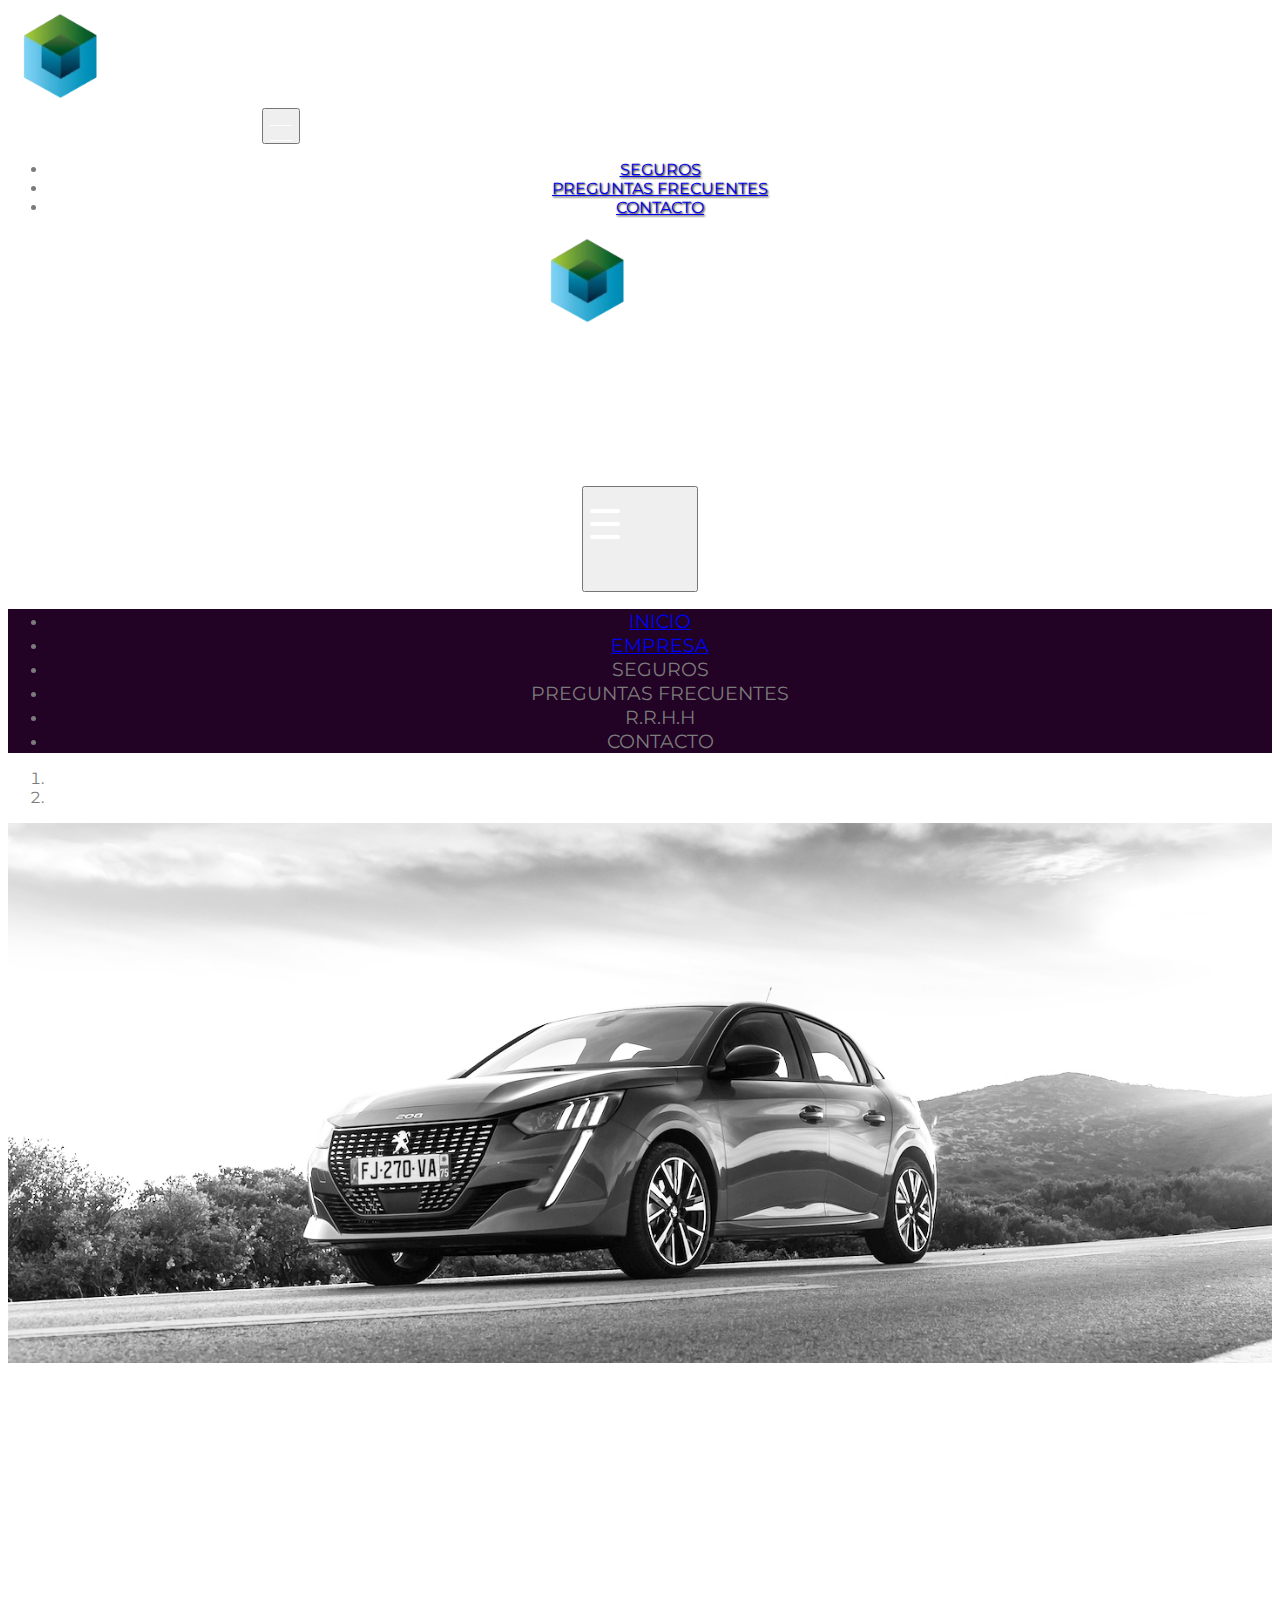
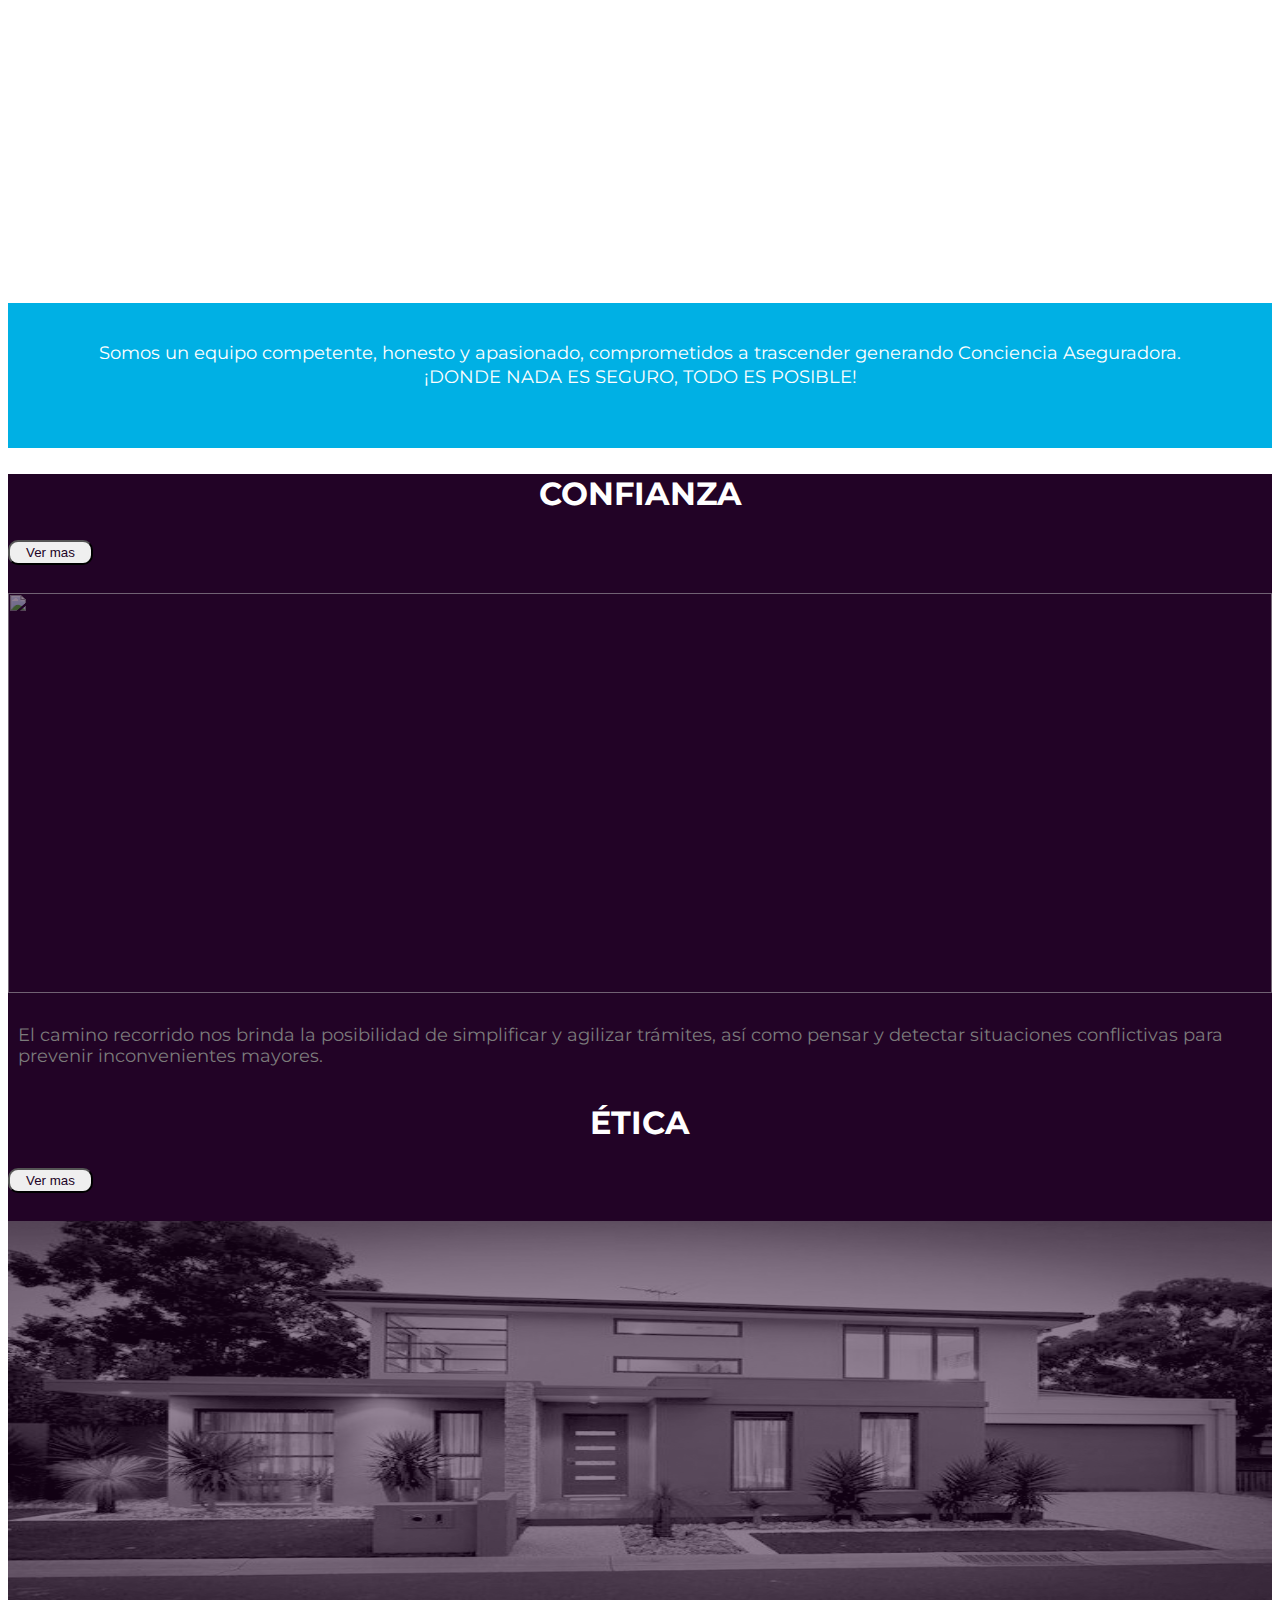
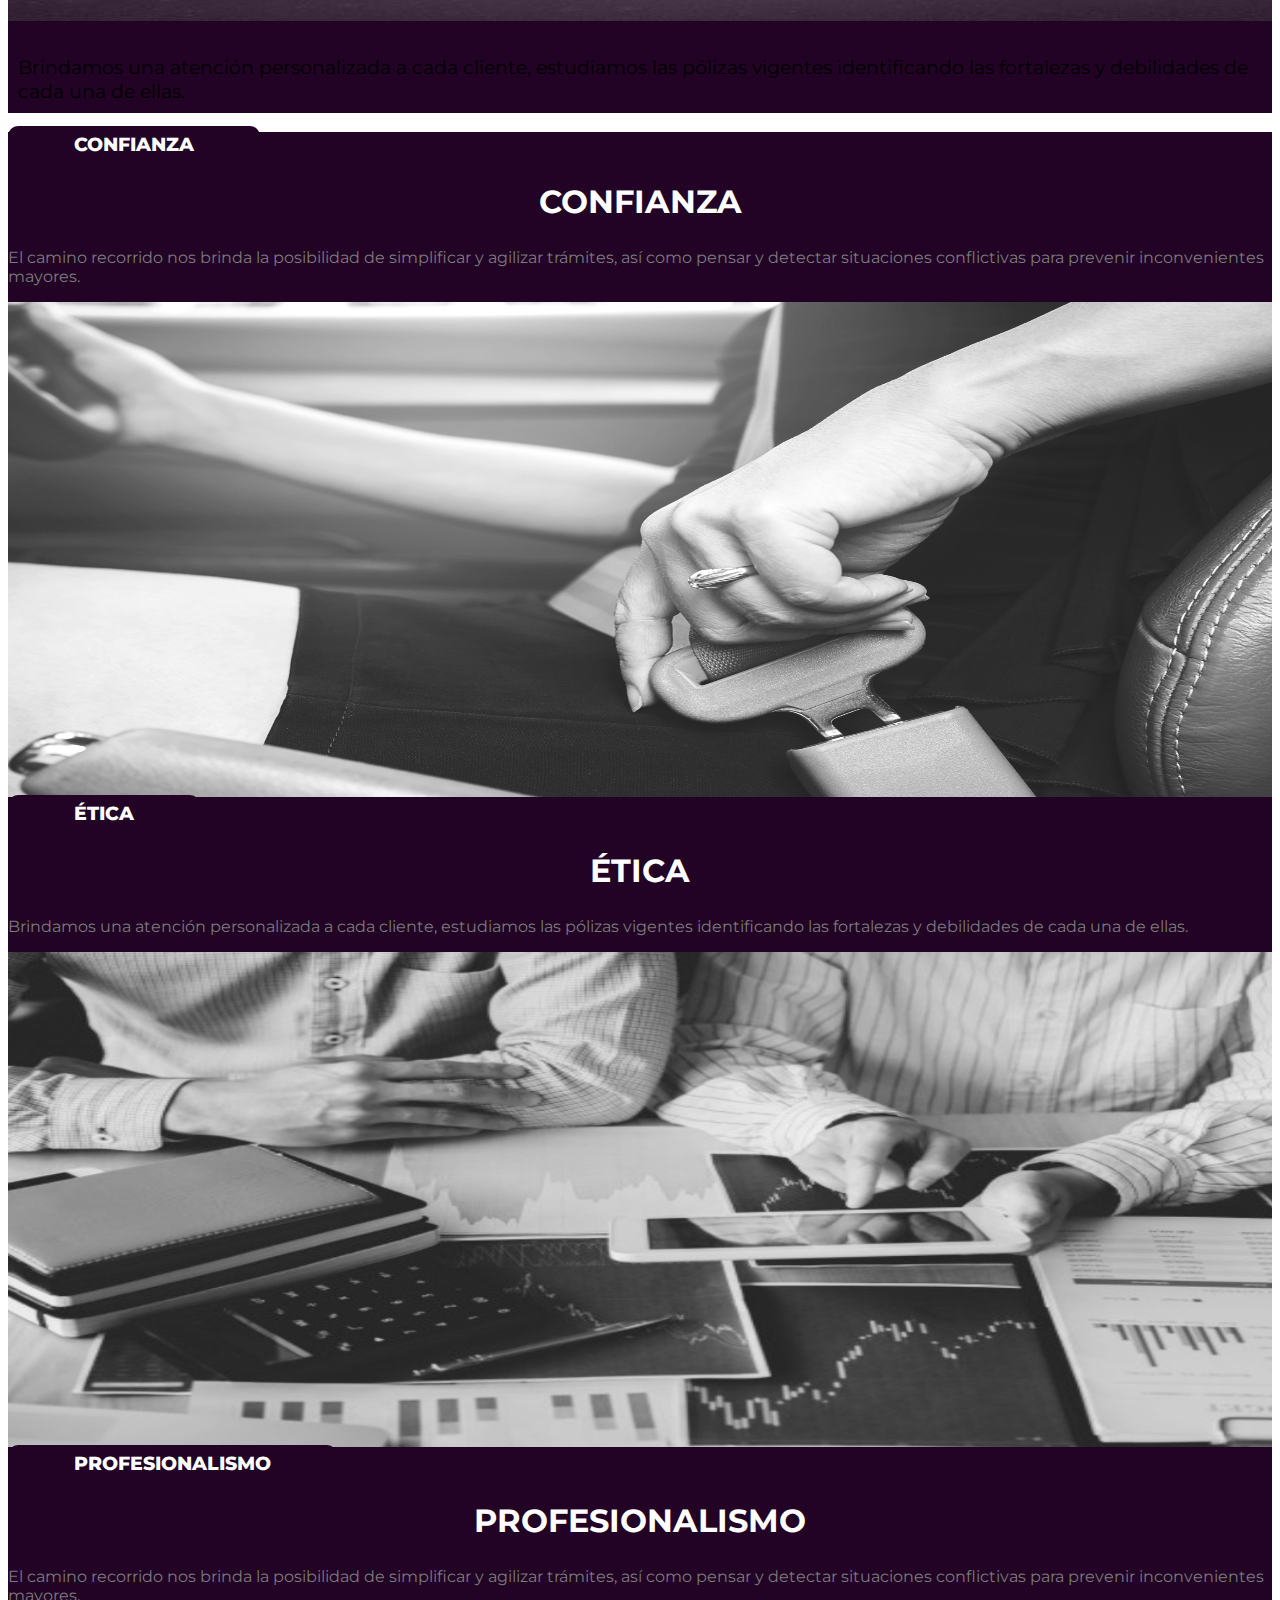
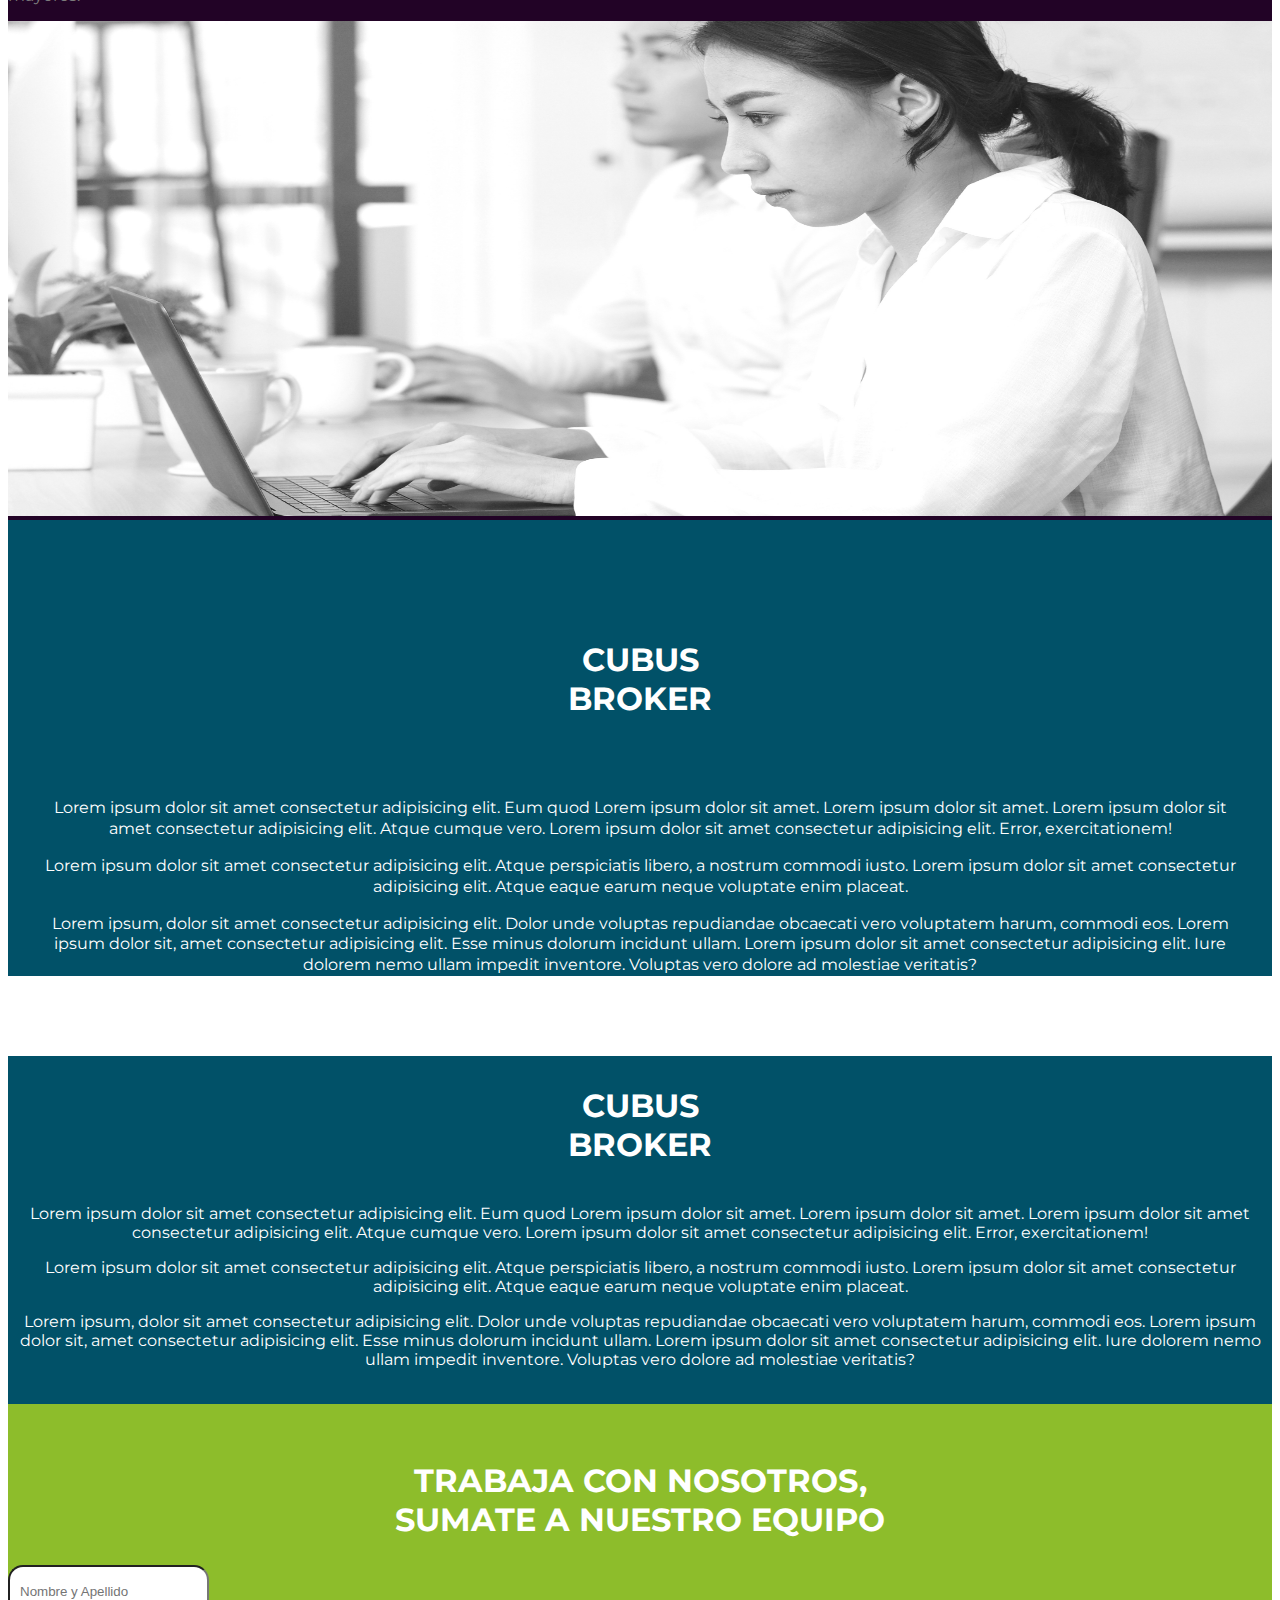
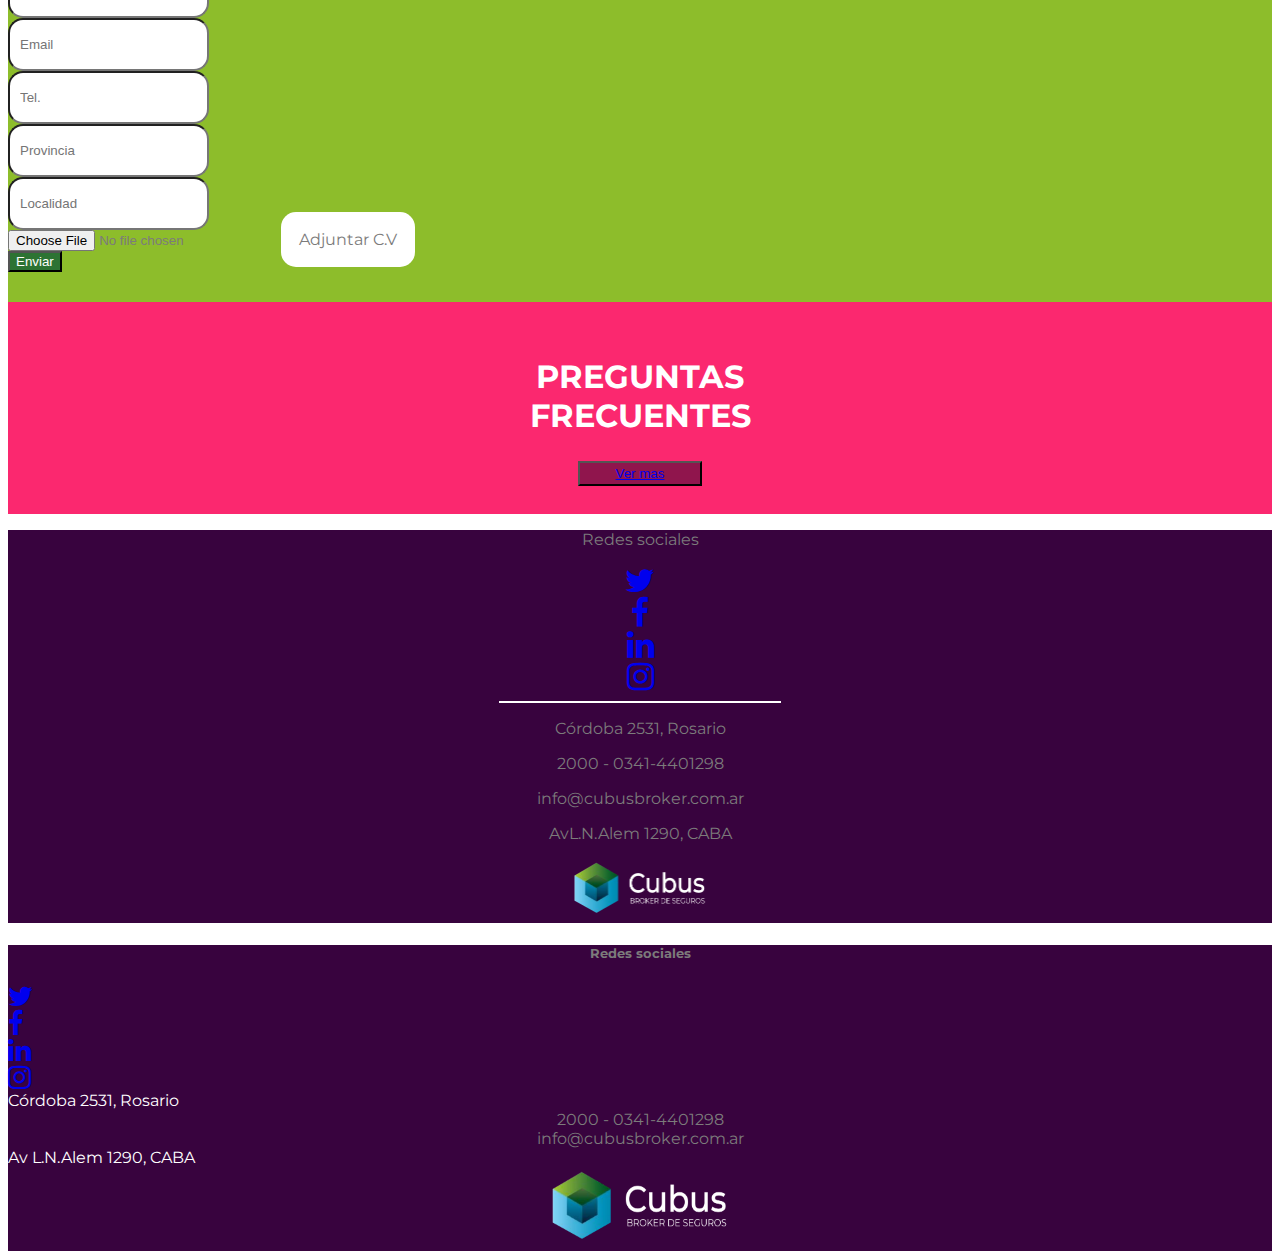
==== commit 781b9d05: "yep" ====
--- a/index.html
+++ b/index.html
@@ -199,30 +199,6 @@
         </div>
       </div>
     </div>
-
-    <!-- profesional -->
-    <div class="card">
-      <div class="card-header text-center" role="tab" id="heading98" style="background: #220326;">
-        <h2>Profesional</h2>
-        <button class="btn text-white violetBtnM" data-toggle="collapse" href="#collapse98" aria-expanded="true"
-          aria-controls="collapse98">
-          Ver mas
-        </button>
-      </div>
-      <div id="collapse98" class="collapse" role="tabpanel" aria-labelledby="heading98" data-parent="#accordionEx23"
-        style="background: #220326;">
-        <div class="card-body px-0 py-0">
-          <div class="col-12 px-0 d-flex align-items-center d-sm-none">
-            <img src="img/livingDeskAzul.jpg" class="img-fluid imgPurple overlay" alt="" style="height: 400px;" />
-            <p class="text-white text-center position-absolute pMobile2">Procuramos que nuestros clientes cuenten con
-              las
-              coberturas que realmente necesitan para resguardar su patrimonio tanto personal como profesional.</p>
-          </div>
-        </div>
-      </div>
-    </div>
-    </div>
-    <!--Accordion wrapper-->
 
 
     <!-- Desktop imagenes -->
--- a/webroot/css/style.min.css
+++ b/webroot/css/style.min.css
@@ -1 +1 @@
-body{color:#7C7B7B !important;font-family:'Montserrat', sans-serif}body h2{color:white;font-size:2rem;text-align:center;font-weight:700;text-transform:uppercase}body h3{color:white;font-weight:700;text-transform:uppercase}.carousel-item{height:100vh;min-height:350px;background:no-repeat center center scroll;background-size:cover}.modales{background-color:lightgray !important;border-radius:75px !important;padding:50px 60px}.modales h2{color:#38033E;font-weight:900}.modales .segurosBtn{background:#38033E;border-radius:15px;color:white !important;padding:12px 65px;font-weight:500;text-transform:uppercase;font-size:0.8rem}.modales input{border-radius:10px;border:1px solid gray;padding:10px 35px}@media (max-width: 720px){.modales{padding:50px 23px}.modales h2{font-weight:800;font-size:25px}.modales .modal-content{width:97%}}.seccionAzul{width:100%}.seccionAzul h2{margin-top:170px;font-weight:900;text-transform:uppercase;font-size:1.5rem}.seccionAzul .btnAzul{margin-top:20px;padding:13px 27px;background-color:#015168;border-radius:23px;color:white;border:none;cursor:pointer}@media (max-width: 720px){.h2SeccionAzul{font-weight:400;margin-top:120px !important}.modal-content{width:97%}}.overlayAzul{position:relative;width:100%;height:100%;top:0;left:0;right:0;bottom:0;background-color:#00B0E4;opacity:.5 !important}.flechaSeg{position:absolute;top:15%;left:-36%;width:40px}.flechaSegProf{position:absolute;top:15%;left:-18%;width:40px}.contenido{color:white;position:absolute}@media (max-width: 728px){.mediaq1{left:-3% !important}}@media (max-width: 728px){.mediaq2{left:2%;top:30%}}@media (max-width: 728px){.mediaq3{left:3%;top:28%}}@media (max-width: 728px){.mediaq4{left:3%;top:32%}}@media (max-width: 728px){.mediaq5{left:-21%;top:19%}}@media (max-width: 728px){.mediaq6{left:-31%;top:21%}}@media (max-width: 728px){.automotorMobile{margin-top:5px}}.wpcf7-not-valid-tip{margin-top:5px;color:red;text-align:center}.wpcf7-response-output{margin-top:5px;color:red}.screen-reader-response{display:none}.wpcf7-validation-errors{margin-top:5px;color:red;margin-left:30%}.wpcf7-mail-sent-ok{color:green;display:-webkit-box;display:-ms-flexbox;display:flex;-webkit-box-pack:center;-ms-flex-pack:center;justify-content:center}.barraGris{overflow:hidden;-webkit-clip-path:polygon(0 10%, 100% 10%, 100% 100%, 0% 100%);clip-path:polygon(0 10%, 100% 10%, 100% 100%, 0% 100%)}@media (max-width: 728px){.formContacto{margin-top:-5px !important}}@media (min-width: 700px) and (max-width: 1250px){.automotorIpad{font-size:15px !important}h4{font-size:17px}}@media (min-width: 700px) and (max-width: 1350px){.carousel-item{height:60vh !important}}.popup-wrapper{background:rgba(0,0,0,0.5);position:fixed;top:0;left:0;width:100%;height:80vh;display:none}.popup{font-family:arial;margin:10% auto;padding:1px 15px 150px 15px;background:crimson;position:relative;width:100%;max-width:300px;color:white}.popup a{background:crimson;color:white;text-decoration:none;padding:6px 10px}.popup-close{position:absolute;top:5px;right:5px;cursor:pointer}.pMobile{color:black !important;padding:10px;font-size:1.2rem}.pMobile2{color:#360707 !important;padding:10px;font-size:1.2rem}.verdeBtn{background:#2D7333 !important;color:white}.btnHover:hover{background:#220326 !important}@media (min-width: 730px){.verdeBtnContacto{background:#2D7333 !important;padding:5px 25px;color:white;border-radius:10px;margin-right:18px}}@media (max-width: 700px){.verdeBtnContacto{background:#2D7333 !important;padding:5px 25px;color:white;border-radius:10px}}.botonSeguros{padding:10px 13px;color:#38033E;border-radius:20px;text-transform:uppercase;font-weight:700;font-size:0.8rem;border:none;cursor:pointer}.seccionRosa{padding:28px 0;text-align:center}.footerVioleta{padding:28px 0;text-align:center}.pFrecuentes{margin-top:102px;margin-bottom:-60px;padding:150px 0;background:#e2dddd}.pFrecuentes h1{color:#8DBD2B;margin:80px 0 30px 0;text-transform:uppercase;font-weight:800}.pFrecuentes .icono{background:#8DBD2B;color:white;padding:10px 15px}.pFrecuentes .icono:hover{background:#220326}.modales{background-color:lightgray !important;border-radius:27px;text-align:left}.seccionTexto{padding:55px 15px 40px 15px !important;line-height:1.4em;font-size:1.1rem;background:#00B0E4;color:white;text-align:center;margin-bottom:0}@media (max-width: 700px){.seccionTexto{background:#38033E;margin-top:-3px}.seccionTexto p{margin-top:175px}.seccionTexto .line-height{line-height:0.9rem}}.seccionTextoDos{background:#015168 !important;text-align:center;color:white}.seccionTextoDos h1{margin-bottom:10px;padding-top:80px;font-weight:701}.seccionTextoDos .margText{margin:0 0}.seccionTextoDos .margTextMob{margin:80px 25px}.seccionTextoDos .line-height{line-height:1.3rem}@media (max-width: 728px){.seccionTextoDos{padding:65px 15px 45px 15px}}.textoImgMobile{margin-top:120px !important}.pFrecuenTextos{padding:1.8rem}.overlayCubusAzul{position:relative;width:50%;height:100%;top:0;left:0;right:0;bottom:0;background-color:#015168;opacity:0.9 !important}@media (min-width: 1200px){.imgCubus{background-size:100% 100%;height:720px !important}}@media (max-width: 700px){.imgForm{height:810px !important}}.footerVioleta{padding:0px !important;background:#38033E}.footer-transparente{background:transparent}.footer-transparente img{margin-bottom:30px;text-shadow:2px 2px 2px black}.footer-transparente .nav-link{text-shadow:1px 1px 2px black}#menu{-webkit-transition:1.5s;transition:1.5s}#menu span{color:white !important;text-align:left;display:block}#menu p{text-align:center;color:white}#menu ul{text-align:center}#menu .fa{font-size:27px}@media (max-width: 768px){#menu .fa{font-size:27px}}.tituloRedes{font-size:17px}@media (min-width: 1800px){.tituloRedes{margin-left:3.5rem !important}}.seccionVioleta{background:#220326;padding:0 0 0 0 !important}@media (max-width: 768px){.seccionVioleta{padding:28px 40px}}.seccionVioleta .imgPurple{height:55vh;width:100%}.seccionVioleta .desktop{padding:0}.seccionVioleta .violetBtn{background:#220326;border-radius:10px;color:white !important;padding:6px 66px;font-weight:800;text-transform:uppercase;font-size:1.2rem}.seccionVioleta .overlayPink{top:0;background:#FB286F 0,0,0,0.6 !important;opacity:.5 !important}.seccionVioleta .overlay{top:0;background:#220326 0,0,0,0.6;opacity:.5 !important}.seccionVioleta .aDesktPurple{font-weight:900;font-size:1.4rem;text-transform:uppercase;padding-bottom:65px}.seccionVioleta .pOverlay{padding:60px 50px 0 50px}@media (max-width: 568px){.seccionVioleta .imgPurple{height:48vh}.seccionVioleta h1{font-weight:700}}.violetBtnM{border-radius:10px;color:#220326 !important;padding:3px 16px;margin-bottom:28px}@media (max-width: 700px){.seccionVioleta h2{font-size:17px}.seccionAzul h2{font-size:1.2rem}}.seccionRosa{background:#FB286F;margin:0 0 !important}.seccionRosa button{background:#90154D;color:white;padding:3px 36px}@media (max-width: 728px){.seccionRosa{padding:10px 0}}.formulario{background:#8DBD2B;padding:30px 0}.formulario .btn-trabaja{margin-top:25px;background:#2D7333;padding:3px 36px;color:white}.formulario .btn-trabaja:hover{background:#220326 !important}.formulario .form-control{padding:17px 10px;border-radius:15px}@media (max-width: 700px){.formulario .form-control{padding:13px 8px}.formulario .custom-file-label{margin-top:1px;height:52px;width:254px !important;border-radius:15px;padding-top:13px}.formulario .btnHover:hover{background:#220326 !important}}.formulario .custom-fle{width:90%}@media (min-width: 700px){.formulario .custom-file-label{background:white;border:none;margin-top:1px;margin-left:16px;height:60px;width:348px !important;border-radius:15px;padding:18px}}@media (min-width: 1800px){.formulario .custom-file-label{background:white;border:none;margin-top:1px;margin-left:16px;height:60px;width:455px;border-radius:15px;padding:18px}}.form-control:hover:hover,.custom-file-label:hover:hover{background:#ece7e7 !important}@media (min-width: 700px){.form-control:hover:hover,.custom-file-label:hover:hover{background:#ece7e7 !important}}.overlayVerde{position:relative;width:100%;height:100%;top:0;left:0;right:0;bottom:0;background-color:#8DBD2B;opacity:0.9 !important}.formulario{background:#8DBD2B;padding:30px 0}.formulario .btn-trabaja{margin-top:25px;background:#2D7333;padding:3px 36px;color:white}.formulario .btn-trabaja:hover{background:#220326 !important}.formulario .form-control{padding:17px 10px;border-radius:15px}@media (max-width: 700px){.formulario .form-control{padding:13px 8px}.formulario .custom-file-label{margin-top:1px;height:52px;width:254px !important;border-radius:15px;padding-top:13px}.formulario .btnHover:hover{background:#220326 !important}}.formulario .custom-fle{width:90%}@media (min-width: 700px){.formulario .custom-file-label{background:white;border:none;margin-top:1px;margin-left:16px;height:60px;width:348px !important;border-radius:15px;padding:18px}}@media (min-width: 1800px){.formulario .custom-file-label{background:white;border:none;margin-top:1px;margin-left:16px;height:60px;width:455px;border-radius:15px;padding:18px}}.form-control:hover:hover,.custom-file-label:hover:hover{background:#ece7e7 !important}@media (min-width: 700px){.form-control:hover:hover,.custom-file-label:hover:hover{background:#ece7e7 !important}}.overlayVerde{position:relative;width:100%;height:100%;top:0;left:0;right:0;bottom:0;background-color:#8DBD2B;opacity:0.9 !important}.navBarra{background:transparent;padding:0;margin:0}.navBarra:hover{background:#000}.navBarra .spanNav{color:white}.navBarra .nav-link{font-size:1.2rem}@media (min-width: 700px){.navBarra .navItem1{margin-top:0;background-color:transparent}.navBarra .navItem2{margin-top:150px}}@media (max-width: 700px){.navBarra .bg-hamburger{background:#220326}.navBarra .cianColor{background:#38033E}}.navItem2:hover{background:#000}#nav-icon1{width:50px;height:45px;position:relative;margin:20px 50px 35px 0;-webkit-transform:rotate(0deg);transform:rotate(0deg);-webkit-transition:.5s ease-in-out;transition:.5s ease-in-out;cursor:pointer}#nav-icon1 span,#nav-icon3 span,#nav-icon4 span{display:block;position:absolute;height:4px;width:60%;background:white;border-radius:9px;opacity:1;left:0;-webkit-transform:rotate(0deg);transform:rotate(0deg);-webkit-transition:.25s ease-in-out;transition:.25s ease-in-out}#nav-icon1 span:nth-child(1){top:0px}#nav-icon1 span:nth-child(2){top:13px}#nav-icon1 span:nth-child(3){top:26px}#nav-icon1.open span:nth-child(1){top:18px;-webkit-transform:rotate(135deg);transform:rotate(135deg)}#nav-icon1.open span:nth-child(2){opacity:0;left:-60px}#nav-icon1.open span:nth-child(3){top:18px;-webkit-transform:rotate(-135deg);transform:rotate(-135deg)}.navBarra{background:transparent;padding:0;margin:0}.navBarra:hover{background:#000}.navBarra .spanNav{color:white}.navBarra .nav-link{font-size:1.2rem}@media (min-width: 700px){.navBarra .navItem1{margin-top:0;background-color:transparent}.navBarra .navItem2{margin-top:150px}}@media (max-width: 700px){.navBarra .bg-hamburger{background:#220326}.navBarra .cianColor{background:#38033E}}.navItem2:hover{background:#000}#nav-icon1{width:50px;height:45px;position:relative;margin:20px 50px 35px 0;-webkit-transform:rotate(0deg);transform:rotate(0deg);-webkit-transition:.5s ease-in-out;transition:.5s ease-in-out;cursor:pointer}#nav-icon1 span,#nav-icon3 span,#nav-icon4 span{display:block;position:absolute;height:4px;width:60%;background:white;border-radius:9px;opacity:1;left:0;-webkit-transform:rotate(0deg);transform:rotate(0deg);-webkit-transition:.25s ease-in-out;transition:.25s ease-in-out}#nav-icon1 span:nth-child(1){top:0px}#nav-icon1 span:nth-child(2){top:13px}#nav-icon1 span:nth-child(3){top:26px}#nav-icon1.open span:nth-child(1){top:18px;-webkit-transform:rotate(135deg);transform:rotate(135deg)}#nav-icon1.open span:nth-child(2){opacity:0;left:-60px}#nav-icon1.open span:nth-child(3){top:18px;-webkit-transform:rotate(-135deg);transform:rotate(-135deg)}.test{left:0;right:0;top:0;z-index:1026}
+body{color:#7C7B7B !important;font-family:'Montserrat', sans-serif}body h2{color:white;font-size:2rem;text-align:center;font-weight:700;text-transform:uppercase}body h3{color:white;font-weight:700;text-transform:uppercase}.carousel-item{height:100vh;min-height:350px;background:no-repeat center center scroll;background-size:cover}.modales{background-color:lightgray !important;border-radius:75px !important;padding:50px 60px}.modales h2{color:#38033E;font-weight:900}.modales .segurosBtn{background:#38033E;border-radius:15px;color:white !important;padding:12px 65px;font-weight:500;text-transform:uppercase;font-size:0.8rem}.modales input{border-radius:10px;border:1px solid gray;padding:10px 35px}@media (max-width: 720px){.modales{padding:50px 23px}.modales h2{font-weight:800;font-size:25px}.modales .modal-content{width:97%}}.seccionAzul{width:100%}.seccionAzul h2{margin-top:170px;font-weight:900;text-transform:uppercase;font-size:1.5rem}.seccionAzul .btnAzul{margin-top:20px;padding:13px 27px;background-color:#015168;border-radius:23px;color:white;border:none;cursor:pointer}@media (max-width: 720px){.h2SeccionAzul{font-weight:400;margin-top:120px !important}.modal-content{width:97%}}.overlayAzul{position:relative;width:100%;height:100%;top:0;left:0;right:0;bottom:0;background-color:#00B0E4;opacity:.5 !important}.flechaSeg{position:absolute;top:15%;left:-36%;width:40px}.flechaSegProf{position:absolute;top:15%;left:-18%;width:40px}.contenido{color:white;position:absolute}@media (max-width: 728px){.mediaq1{left:-3% !important}}@media (max-width: 728px){.mediaq2{left:2%;top:30%}}@media (max-width: 728px){.mediaq3{left:3%;top:28%}}@media (max-width: 728px){.mediaq4{left:3%;top:32%}}@media (max-width: 728px){.mediaq5{left:-21%;top:19%}}@media (max-width: 728px){.mediaq6{left:-31%;top:21%}}@media (max-width: 728px){.automotorMobile{margin-top:5px}}.wpcf7-not-valid-tip{margin-top:5px;color:red;text-align:center}.wpcf7-response-output{margin-top:5px;color:red}.screen-reader-response{display:none}.wpcf7-validation-errors{margin-top:5px;color:red;margin-left:30%}.wpcf7-mail-sent-ok{color:green;display:-webkit-box;display:-ms-flexbox;display:flex;-webkit-box-pack:center;-ms-flex-pack:center;justify-content:center}.barraGris{overflow:hidden;-webkit-clip-path:polygon(0 10%, 100% 10%, 100% 100%, 0% 100%);clip-path:polygon(0 10%, 100% 10%, 100% 100%, 0% 100%)}@media (max-width: 728px){.formContacto{margin-top:-5px !important}}@media (min-width: 700px) and (max-width: 1250px){.automotorIpad{font-size:15px !important}h4{font-size:17px}}@media (min-width: 700px) and (max-width: 1350px){.carousel-item{height:60vh !important}}.popup-wrapper{background:rgba(0,0,0,0.5);position:fixed;top:0;left:0;width:100%;height:80vh;display:none}.popup{font-family:arial;margin:10% auto;padding:1px 15px 150px 15px;background:crimson;position:relative;width:100%;max-width:300px;color:white}.popup a{background:crimson;color:white;text-decoration:none;padding:6px 10px}.popup-close{position:absolute;top:5px;right:5px;cursor:pointer}.pMobile{color:black !important;padding:10px;font-size:1.2rem}.pMobile2{color:#360707 !important;padding:10px;font-size:1.2rem}.verdeBtn{background:#2D7333 !important;color:white}.btnHover:hover{background:#220326 !important}@media (min-width: 730px){.verdeBtnContacto{background:#2D7333 !important;padding:5px 25px;color:white;border-radius:10px;margin-right:18px}}@media (max-width: 700px){.verdeBtnContacto{background:#2D7333 !important;padding:5px 25px;color:white;border-radius:10px}}.botonSeguros{padding:10px 13px;color:#38033E;border-radius:20px;text-transform:uppercase;font-weight:700;font-size:0.8rem;border:none;cursor:pointer}.seccionRosa{padding:28px 0;text-align:center}.footerVioleta{padding:28px 0;text-align:center}.pFrecuentes{margin-top:102px;margin-bottom:-60px;padding:150px 0;background:#e2dddd}.pFrecuentes h1{color:#8DBD2B;margin:80px 0 30px 0;text-transform:uppercase;font-weight:800}.pFrecuentes .icono{background:#8DBD2B;color:white;padding:10px 15px}.pFrecuentes .icono:hover{background:#220326}.modales{background-color:lightgray !important;border-radius:27px;text-align:left}.seccionTexto{padding:20px 15px 40px 15px !important;line-height:1.4em;font-size:1.1rem;background:#00B0E4;color:white;text-align:center;margin-bottom:0}@media (max-width: 700px){.seccionTexto{background:#38033E;margin-top:-3px}.seccionTexto p{margin-top:175px}.seccionTexto .line-height{line-height:0.9rem}}.seccionTextoDos{background:#015168 !important;text-align:center;color:white}.seccionTextoDos h1{margin-bottom:10px;padding-top:80px;font-weight:701}.seccionTextoDos .margText{margin:0 0}.seccionTextoDos .margTextMob{margin:80px 25px}.seccionTextoDos .line-height{line-height:1.3rem}@media (max-width: 728px){.seccionTextoDos{padding:65px 15px 45px 15px}}.textoImgMobile{margin-top:120px !important}.pFrecuenTextos{padding:1.8rem}.overlayCubusAzul{position:relative;width:50%;height:100%;top:0;left:0;right:0;bottom:0;background-color:#015168;opacity:0.9 !important}@media (min-width: 1200px){.imgCubus{background-size:100% 100%;height:720px !important}}@media (max-width: 700px){.imgForm{height:810px !important}}.footerVioleta{padding:0px !important;background:#38033E}.footer-transparente{background:transparent}.footer-transparente img{margin-bottom:30px;text-shadow:2px 2px 2px black}.footer-transparente .nav-link{text-shadow:1px 1px 2px black}#menu{-webkit-transition:1.5s;transition:1.5s}#menu span{color:white !important;text-align:left;display:block}#menu p{text-align:center;color:white}#menu ul{text-align:center}#menu .fa{font-size:27px}@media (max-width: 768px){#menu .fa{font-size:27px}}.tituloRedes{font-size:17px}@media (min-width: 1800px){.tituloRedes{margin-left:3.5rem !important}}.seccionVioleta{background:#220326;padding:0 0 0 0 !important}@media (max-width: 768px){.seccionVioleta{padding:28px 40px}}.seccionVioleta .imgPurple{height:55vh;width:100%}.seccionVioleta .desktop{padding:0}.seccionVioleta .violetBtn{background:#220326;border-radius:10px;color:white !important;padding:6px 66px;font-weight:800;text-transform:uppercase;font-size:1.2rem}.seccionVioleta .overlayPink{top:0;background:#FB286F 0,0,0,0.6 !important;opacity:.5 !important}.seccionVioleta .overlay{top:0;background:#220326 0,0,0,0.6;opacity:.5 !important}.seccionVioleta .aDesktPurple{font-weight:900;font-size:1.4rem;text-transform:uppercase;padding-bottom:65px}.seccionVioleta .pOverlay{padding:60px 50px 0 50px}@media (max-width: 568px){.seccionVioleta .imgPurple{height:48vh}.seccionVioleta h1{font-weight:700}}.violetBtnM{border-radius:10px;color:#220326 !important;padding:3px 16px;margin-bottom:28px}@media (max-width: 700px){.seccionVioleta h2{font-size:17px}.seccionAzul h2{font-size:1.2rem}}.seccionRosa{background:#FB286F;margin:0 0 !important}.seccionRosa button{background:#90154D;color:white;padding:3px 36px}@media (max-width: 728px){.seccionRosa{padding:10px 0}}.formulario{background:#8DBD2B;padding:30px 0}.formulario .btn-trabaja{margin-top:25px;background:#2D7333;padding:3px 36px;color:white}.formulario .btn-trabaja:hover{background:#220326 !important}.formulario .form-control{padding:17px 10px;border-radius:15px}@media (max-width: 700px){.formulario .form-control{padding:13px 8px}.formulario .custom-file-label{margin-top:1px;height:52px;width:254px !important;border-radius:15px;padding-top:13px}.formulario .btnHover:hover{background:#220326 !important}}.formulario .custom-fle{width:90%}@media (min-width: 700px){.formulario .custom-file-label{background:white;border:none;margin-top:1px;margin-left:16px;height:60px;width:348px !important;border-radius:15px;padding:18px}}@media (min-width: 1800px){.formulario .custom-file-label{background:white;border:none;margin-top:1px;margin-left:16px;height:60px;width:455px;border-radius:15px;padding:18px}}.form-control:hover:hover,.custom-file-label:hover:hover{background:#ece7e7 !important}@media (min-width: 700px){.form-control:hover:hover,.custom-file-label:hover:hover{background:#ece7e7 !important}}.overlayVerde{position:relative;width:100%;height:100%;top:0;left:0;right:0;bottom:0;background-color:#8DBD2B;opacity:0.9 !important}.formulario{background:#8DBD2B;padding:30px 0}.formulario .btn-trabaja{margin-top:25px;background:#2D7333;padding:3px 36px;color:white}.formulario .btn-trabaja:hover{background:#220326 !important}.formulario .form-control{padding:17px 10px;border-radius:15px}@media (max-width: 700px){.formulario .form-control{padding:13px 8px}.formulario .custom-file-label{margin-top:1px;height:52px;width:254px !important;border-radius:15px;padding-top:13px}.formulario .btnHover:hover{background:#220326 !important}}.formulario .custom-fle{width:90%}@media (min-width: 700px){.formulario .custom-file-label{background:white;border:none;margin-top:1px;margin-left:16px;height:60px;width:348px !important;border-radius:15px;padding:18px}}@media (min-width: 1800px){.formulario .custom-file-label{background:white;border:none;margin-top:1px;margin-left:16px;height:60px;width:455px;border-radius:15px;padding:18px}}.form-control:hover:hover,.custom-file-label:hover:hover{background:#ece7e7 !important}@media (min-width: 700px){.form-control:hover:hover,.custom-file-label:hover:hover{background:#ece7e7 !important}}.overlayVerde{position:relative;width:100%;height:100%;top:0;left:0;right:0;bottom:0;background-color:#8DBD2B;opacity:0.9 !important}.navBarra{background:transparent;padding:0;margin:0}.navBarra:hover{background:#000}.navBarra .spanNav{color:white}.navBarra .nav-link{font-size:1.2rem}@media (min-width: 700px){.navBarra .navItem1{margin-top:0;background-color:transparent}.navBarra .navItem2{margin-top:150px}}@media (max-width: 700px){.navBarra .bg-hamburger{background:#220326}.navBarra .cianColor{background:#38033E}}.navItem2:hover{background:#000}#nav-icon1{width:50px;height:45px;position:relative;margin:20px 50px 35px 0;-webkit-transform:rotate(0deg);transform:rotate(0deg);-webkit-transition:.5s ease-in-out;transition:.5s ease-in-out;cursor:pointer}#nav-icon1 span,#nav-icon3 span,#nav-icon4 span{display:block;position:absolute;height:4px;width:60%;background:white;border-radius:9px;opacity:1;left:0;-webkit-transform:rotate(0deg);transform:rotate(0deg);-webkit-transition:.25s ease-in-out;transition:.25s ease-in-out}#nav-icon1 span:nth-child(1){top:0px}#nav-icon1 span:nth-child(2){top:13px}#nav-icon1 span:nth-child(3){top:26px}#nav-icon1.open span:nth-child(1){top:18px;-webkit-transform:rotate(135deg);transform:rotate(135deg)}#nav-icon1.open span:nth-child(2){opacity:0;left:-60px}#nav-icon1.open span:nth-child(3){top:18px;-webkit-transform:rotate(-135deg);transform:rotate(-135deg)}.navBarra{background:transparent;padding:0;margin:0}.navBarra:hover{background:#000}.navBarra .spanNav{color:white}.navBarra .nav-link{font-size:1.2rem}@media (min-width: 700px){.navBarra .navItem1{margin-top:0;background-color:transparent}.navBarra .navItem2{margin-top:150px}}@media (max-width: 700px){.navBarra .bg-hamburger{background:#220326}.navBarra .cianColor{background:#38033E}}.navItem2:hover{background:#000}#nav-icon1{width:50px;height:45px;position:relative;margin:20px 50px 35px 0;-webkit-transform:rotate(0deg);transform:rotate(0deg);-webkit-transition:.5s ease-in-out;transition:.5s ease-in-out;cursor:pointer}#nav-icon1 span,#nav-icon3 span,#nav-icon4 span{display:block;position:absolute;height:4px;width:60%;background:white;border-radius:9px;opacity:1;left:0;-webkit-transform:rotate(0deg);transform:rotate(0deg);-webkit-transition:.25s ease-in-out;transition:.25s ease-in-out}#nav-icon1 span:nth-child(1){top:0px}#nav-icon1 span:nth-child(2){top:13px}#nav-icon1 span:nth-child(3){top:26px}#nav-icon1.open span:nth-child(1){top:18px;-webkit-transform:rotate(135deg);transform:rotate(135deg)}#nav-icon1.open span:nth-child(2){opacity:0;left:-60px}#nav-icon1.open span:nth-child(3){top:18px;-webkit-transform:rotate(-135deg);transform:rotate(-135deg)}.test{left:0;right:0;top:0;z-index:1026}
